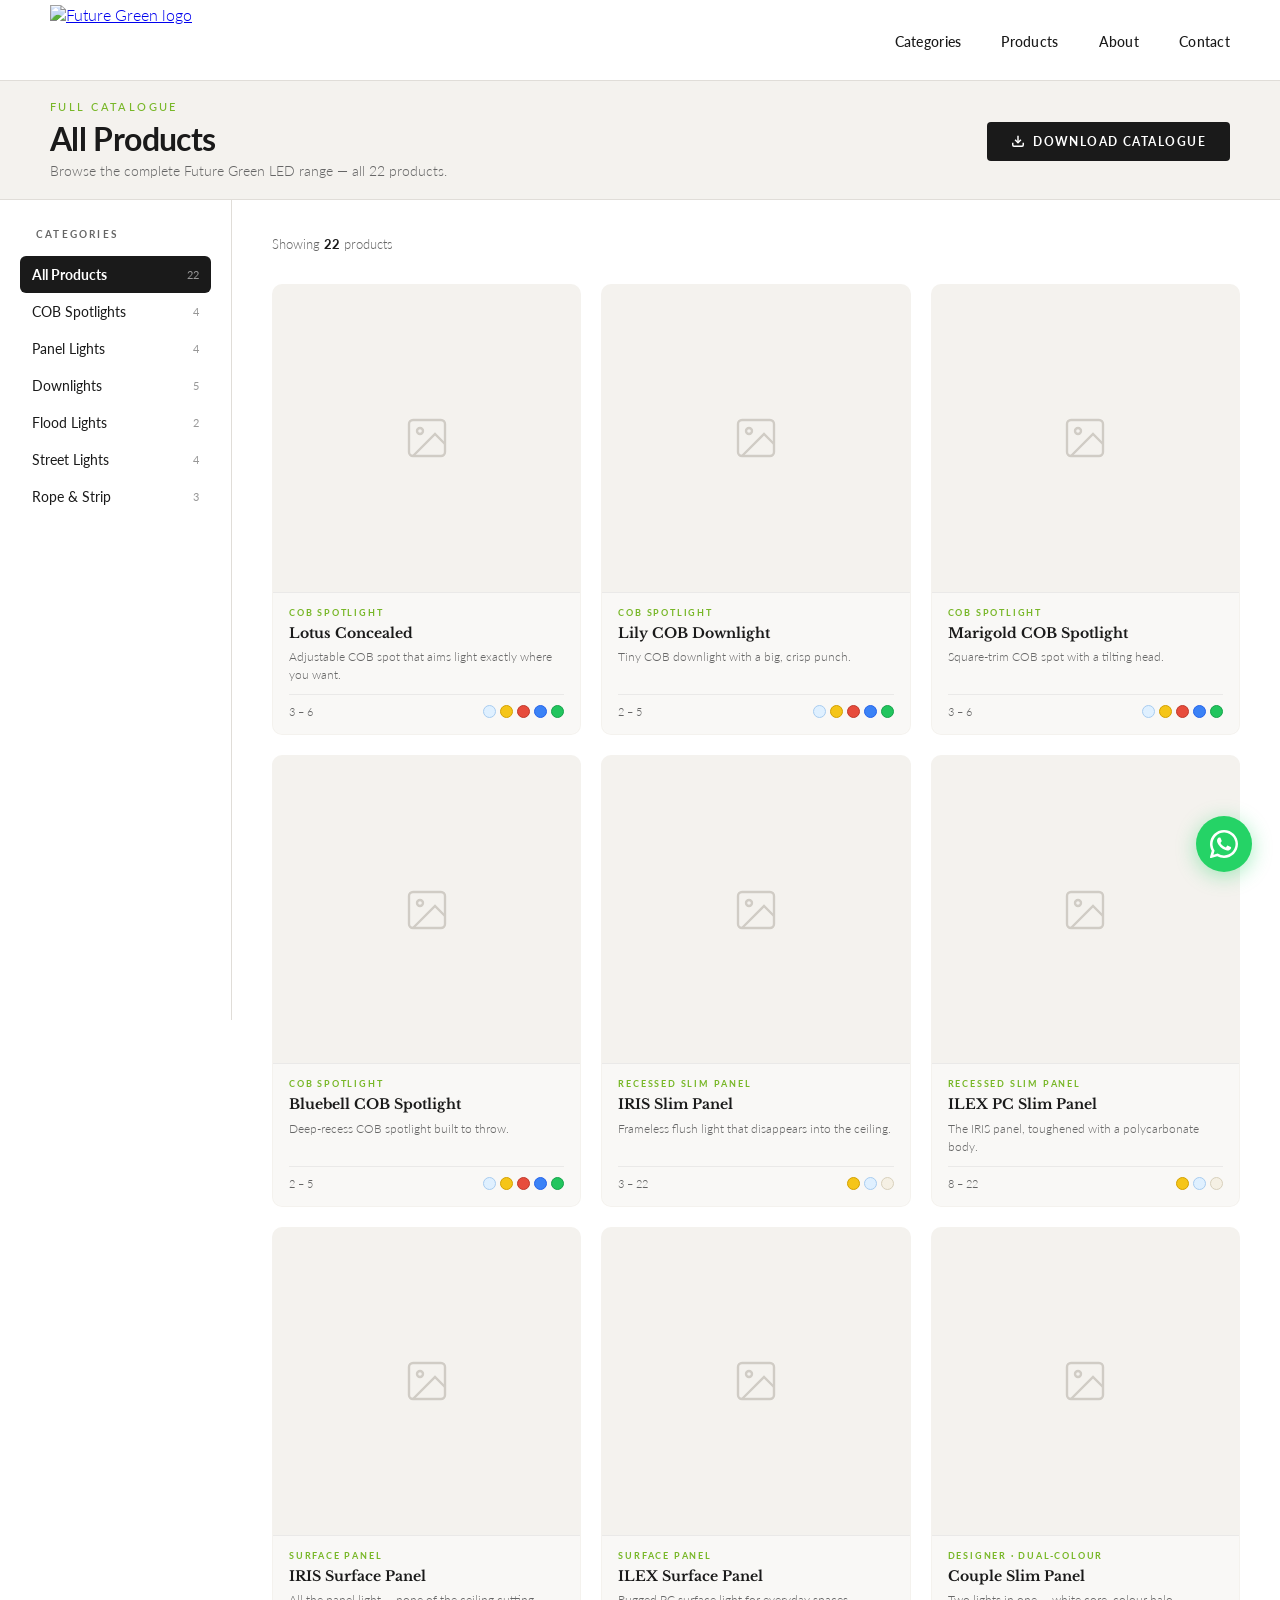
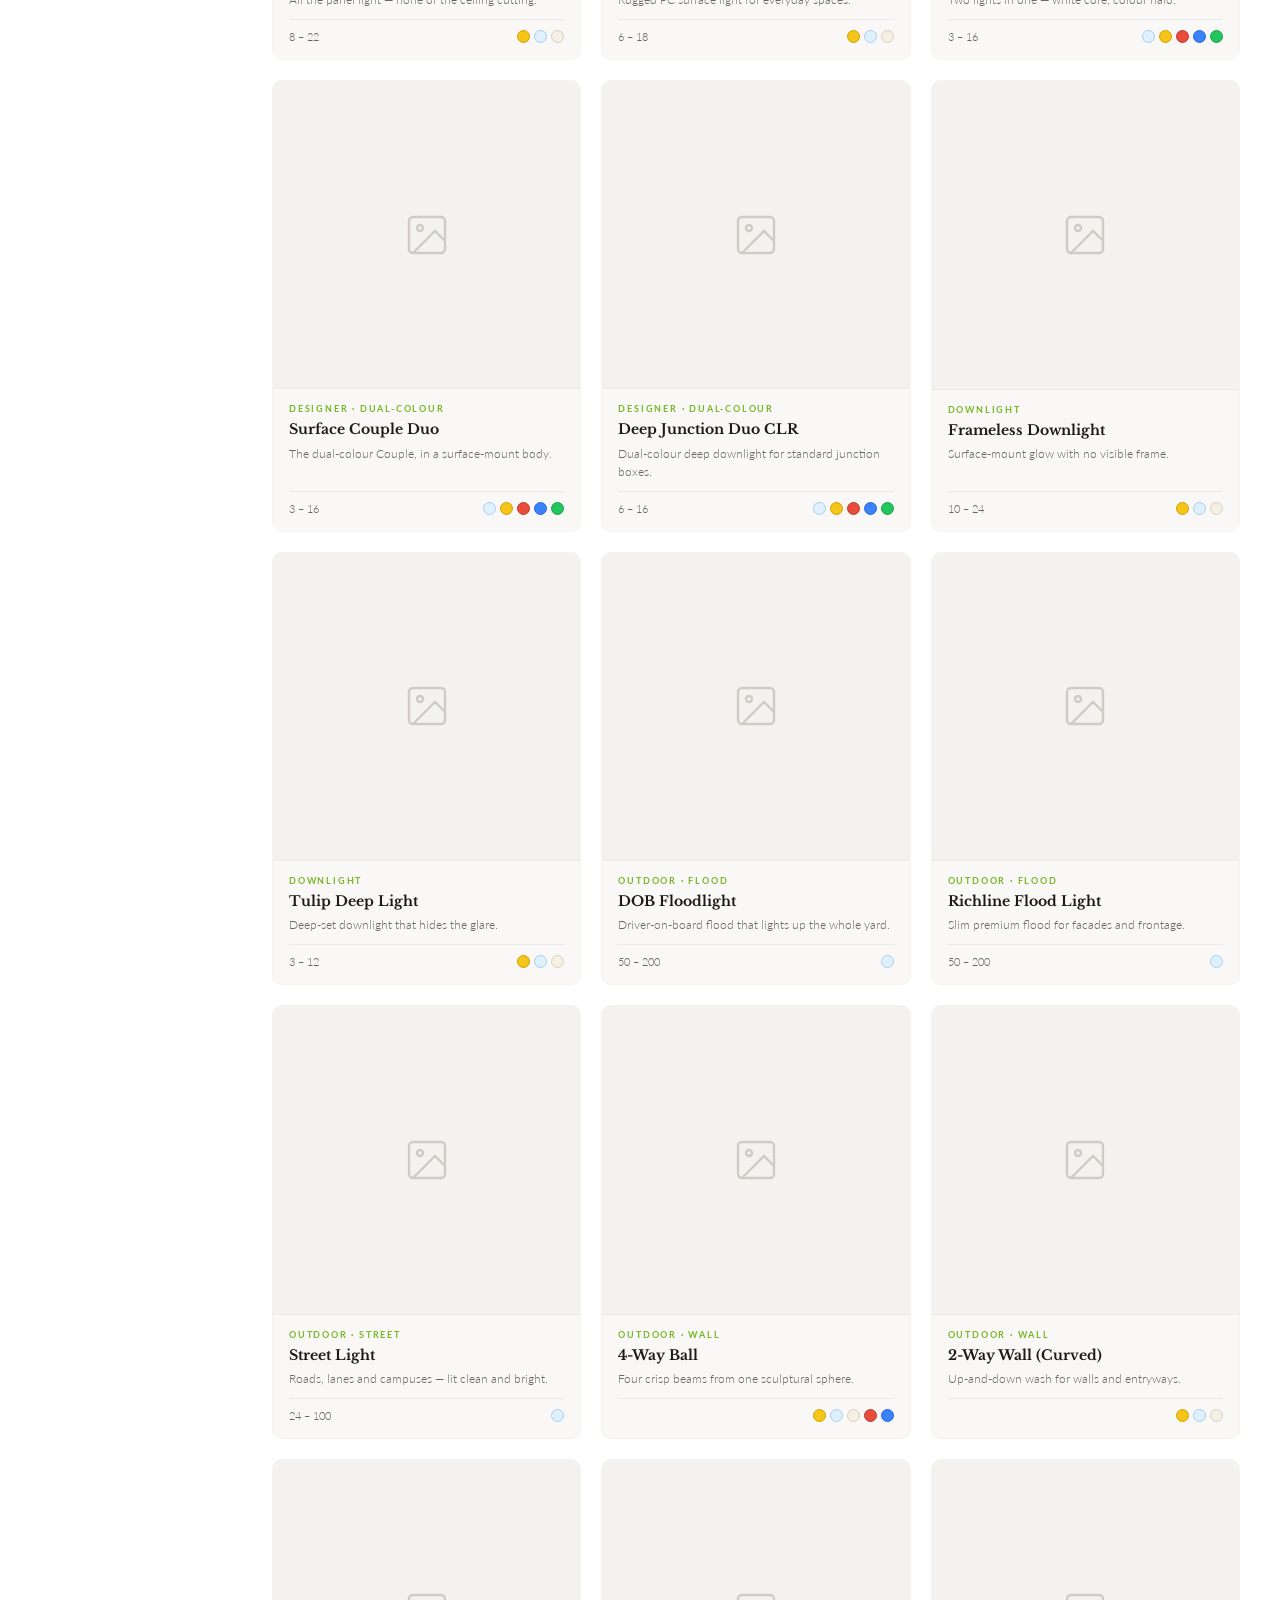
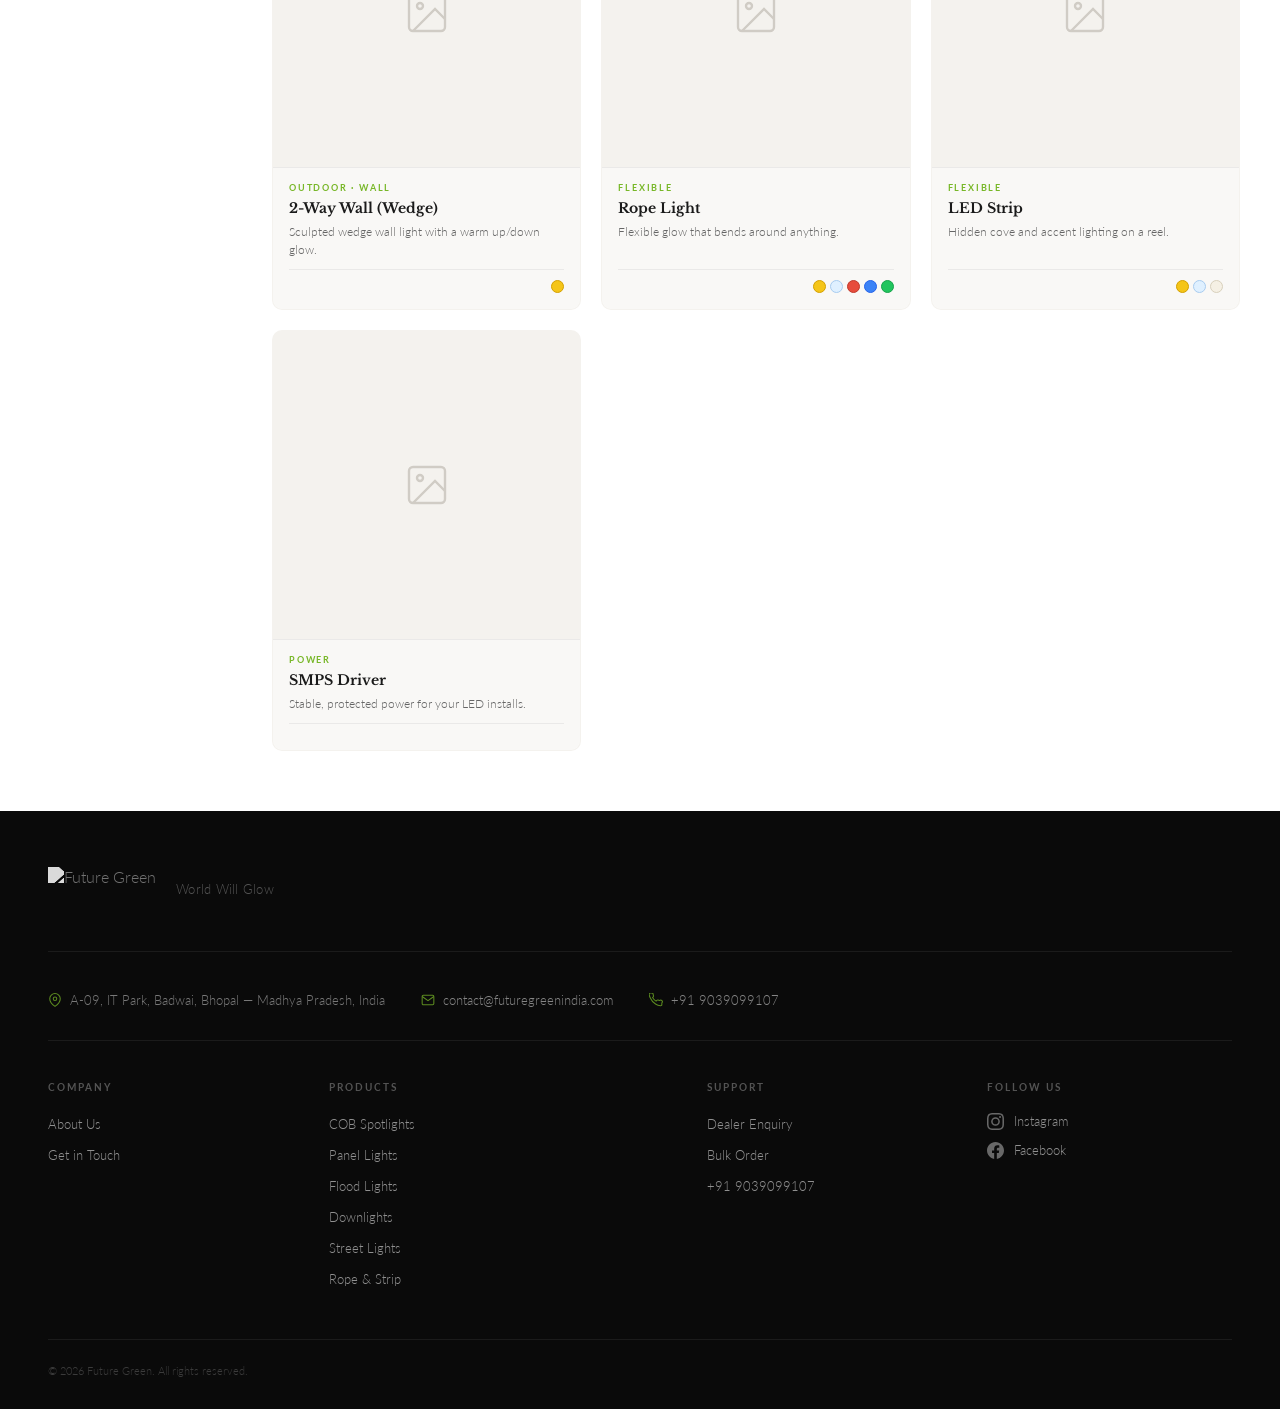
==== products.html @ e369d3f7 "added the catologue" ====
<!DOCTYPE html>
<!-- ============================================================
  products.html — Future Green Product Catalogue
  ──────────────────────────────────────────────────────────────
  ONE FILE handles three views driven by URL params:

    products.html              → all 22 products
    products.html?cat=cob      → COB Spotlights only
    products.html?id=lotus-concealed → product detail page

  Category slug → JSON category mapping:
    cob       → COB Spotlight
    panel     → Recessed Slim Panel, Surface Panel
    downlight → Downlight, Designer · Dual-Colour
    flood     → Outdoor · Flood
    street    → Outdoor · Street, Outdoor · Wall
    rope      → Flexible, Power

  ALSO UPDATE index.html category hrefs (search cat-cell):
    COB        → href="products.html?cat=cob"
    Flood      → href="products.html?cat=flood"
    Downlights → href="products.html?cat=downlight"
    Panels     → href="products.html?cat=panel"
    Rope       → href="products.html?cat=rope"
    Street     → href="products.html?cat=street"
============================================================ -->
<html lang="en">
<head>
  <meta charset="UTF-8" />
  <meta name="viewport" content="width=device-width, initial-scale=1.0" />
  <title>Products — Future Green | LED Lighting India</title>
  <meta name="description" content="Browse the complete Future Green LED catalogue — COB spotlights, panel lights, flood lights, street lights, rope light and more. 2-year warranty." />

  <link rel="preconnect" href="https://fonts.googleapis.com" />
  <link rel="preconnect" href="https://fonts.gstatic.com" crossorigin />
  <link href="https://fonts.googleapis.com/css2?family=Libre+Baskerville:wght@400;700&family=Lato:wght@300;400;700&display=swap" rel="stylesheet" />

  <!-- Shared site styles -->
  <link rel="stylesheet" href="style.css" />

  <style>
  /* ================================================================
     PRODUCTS PAGE — extra styles (catalogue-specific only)
     All base variables, nav, footer, WhatsApp button etc.
     are inherited from style.css exactly as on index.html.
  ================================================================ */

  /* ── PAGE HEADER ──────────────────────────────────────────── */
  .prod-header {
    padding-top: var(--nav-height);
    background: var(--off-white);
  }
  .prod-header-inner {
    padding: 20px 50px 16px;
    display: flex;
    align-items: center;
    justify-content: space-between;
    gap: 16px;
    flex-wrap: wrap;
    border-bottom: 1px solid var(--border);
  }
  .prod-eyebrow {
    font-size: 11px;
    font-weight: 500;
    letter-spacing: 0.22em;
    text-transform: uppercase;
    color: var(--accent);
    margin-bottom: 8px;
    display: block;
  }
  .prod-header-inner h1 {
    font-size: clamp(22px, 2.5vw, 32px);
    font-weight: 700;
    line-height: 1.1;
    letter-spacing: -0.02em;
    margin: 0 0 4px;
  }
  .prod-header-sub {
    font-size: 14px;
    color: var(--mid);
    max-width: 500px;
    line-height: 1.6;
    margin: 0;
  }
  .prod-header-actions {
    display: flex;
    gap: 12px;
    flex-shrink: 0;
    align-items: center;
  }
  .btn-pdf {
    display: inline-flex;
    align-items: center;
    gap: 8px;
    padding: 12px 24px;
    background: var(--text);
    color: var(--white);
    font-family: 'Lato', sans-serif;
    font-size: 12px;
    font-weight: 700;
    letter-spacing: 0.12em;
    text-transform: uppercase;
    border: none;
    border-radius: 4px;
    cursor: pointer;
    transition: background 0.2s, transform 0.2s;
  }
  .btn-pdf:hover { background: #333; transform: translateY(-2px); }

  /* mobile filter button */
  .btn-mobile-filter {
    display: none;
    align-items: center;
    gap: 8px;
    padding: 10px 18px;
    background: var(--white);
    color: var(--text);
    border: 1.5px solid var(--border);
    border-radius: 6px;
    font-family: 'Lato', sans-serif;
    font-size: 13px;
    font-weight: 700;
    letter-spacing: 0.04em;
    cursor: pointer;
    white-space: nowrap;
    transition: border-color 0.2s, background 0.2s;
  }
  .btn-mobile-filter:hover { border-color: var(--text); background: var(--off-white); }
  .btn-mobile-filter svg { color: var(--text); }

  /* ── MAIN LAYOUT ──────────────────────────────────────────── */
  .prod-layout {
    display: grid;
    grid-template-columns: 232px 1fr;
    align-items: start;
    min-height: 60vh;
  }

  /* ── SIDEBAR ──────────────────────────────────────────────── */
  .prod-sidebar {
    position: sticky;
    top: var(--nav-height);
    height: calc(100vh - var(--nav-height));
    overflow-y: auto;
    padding: 28px 20px 40px;
    border-right: 1px solid var(--border);
    background: var(--white);
    scrollbar-width: thin;
    scrollbar-color: var(--border) transparent;
  }
  .sidebar-heading {
    font-size: 10px;
    font-weight: 700;
    letter-spacing: 0.22em;
    text-transform: uppercase;
    color: var(--mid);
    margin-bottom: 16px;
    display: block;
    padding: 0 8px;
  }
  .sidebar-mobile-header {
    display: flex;
    align-items: center;
    justify-content: space-between;
    margin-bottom: 16px;
    padding: 0 8px;
  }
  .sidebar-close-x {
    display: none;
    background: none;
    border: 1px solid var(--border);
    border-radius: 4px;
    padding: 4px 10px;
    font-size: 14px;
    color: var(--mid);
    cursor: pointer;
    line-height: 1.4;
    transition: border-color 0.15s, color 0.15s;
  }
  .sidebar-close-x:hover { border-color: var(--text); color: var(--text); }
  @media (max-width: 700px) {
    .sidebar-close-x { display: block; }
  }
  .cat-filter-list { list-style: none; }
  .cat-filter-btn {
    display: flex;
    align-items: center;
    justify-content: space-between;
    width: 100%;
    padding: 10px 12px;
    border-radius: 6px;
    border: none;
    background: none;
    cursor: pointer;
    font-family: 'Lato', sans-serif;
    font-size: 14px;
    font-weight: 400;
    color: var(--text);
    text-align: left;
    transition: background 0.15s;
  }
  .cat-filter-btn:hover { background: var(--off-white); }
  .cat-filter-btn.active {
    background: var(--text);
    color: var(--white);
    font-weight: 700;
  }
  .cat-count {
    font-size: 11px;
    opacity: 0.45;
    font-weight: 400;
  }
  .cat-filter-btn.active .cat-count { opacity: 0.55; }

  /* ── PRODUCTS MAIN AREA ───────────────────────────────────── */
  .prod-main {
    padding: 28px 40px 60px;
    background: var(--white);
  }
  .prod-results-row {
    display: flex;
    align-items: center;
    gap: 16px;
    margin-bottom: 24px;
    min-height: 32px;
  }
  .prod-count {
    font-size: 13px;
    color: var(--mid);
    flex: 1;
  }
  .prod-count strong { color: var(--text); }

  /* ── PRODUCT GRID ─────────────────────────────────────────── */
  .prod-grid {
    display: grid;
    grid-template-columns: repeat(3, 1fr);
    gap: 20px;
  }

  /* ── PRODUCT CARD ─────────────────────────────────────────── */
  .prod-card {
    background: var(--off-white);
    border-radius: 10px;
    overflow: hidden;
    text-decoration: none;
    color: var(--text);
    display: flex;
    flex-direction: column;
    border: 1px solid transparent;
    transition: border-color 0.25s, transform 0.3s cubic-bezier(0.34,1.56,0.64,1), box-shadow 0.25s;
    cursor: pointer;
  }
  .prod-card:hover {
    border-color: var(--border);
    transform: translateY(-5px);
    box-shadow: 0 16px 48px rgba(0,0,0,0.1);
  }
  /* placeholder when product image is missing */
  .prod-card-img {
    aspect-ratio: 1;
    min-height: 120px;
    display: flex;
    align-items: center;
    justify-content: center;
    padding: 28px;
    background-image: url("data:image/svg+xml,%3Csvg xmlns='http://www.w3.org/2000/svg' width='48' height='48' viewBox='0 0 24 24' fill='none' stroke='%23d0ccc5' stroke-width='1.2'%3E%3Crect x='3' y='3' width='18' height='18' rx='2'/%3E%3Ccircle cx='8.5' cy='8.5' r='1.5'/%3E%3Cpolyline points='21 15 16 10 5 21'/%3E%3C/svg%3E");
    background-repeat: no-repeat;
    background-position: center;
    background-size: 48px 48px;
  }
  .prod-card-img img {
    max-width: 85%;
    max-height: 240px;
    object-fit: contain;
    filter: drop-shadow(0 8px 20px rgba(0,0,0,0.18));
    transition: transform 0.4s ease;
    display: block;
  }
  .prod-card:hover .prod-card-img img {
    transform: scale(1.07) translateY(-4px);
  }
  .prod-card-body {
    padding: 14px 16px 16px;
    display: flex;
    flex-direction: column;
    gap: 6px;
    flex: 1;
    border-top: 1px solid rgba(0,0,0,0.06);
    background: rgba(255,255,255,0.5);
  }
  .prod-card-cat {
    font-size: 9px;
    font-weight: 700;
    letter-spacing: 0.2em;
    text-transform: uppercase;
    color: var(--accent);
  }
  .prod-card-name {
    font-family: 'Libre Baskerville', serif;
    font-size: 14px;
    font-weight: 700;
    line-height: 1.3;
    color: var(--text);
    margin: 0;
  }
  .prod-card-tagline {
    font-size: 12px;
    color: var(--mid);
    line-height: 1.5;
    flex: 1;
  }
  .prod-card-footer {
    display: flex;
    align-items: center;
    justify-content: space-between;
    padding-top: 10px;
    border-top: 1px solid rgba(0,0,0,0.06);
    margin-top: 4px;
  }
  .prod-card-watts {
    font-size: 11px;
    color: var(--mid);
  }

  /* finish dots (small, on card) */
  .finish-dots {
    display: flex;
    gap: 4px;
    align-items: center;
    flex-wrap: wrap;
  }
  .finish-dot {
    width: 13px;
    height: 13px;
    border-radius: 50%;
    border: 1.5px solid rgba(0,0,0,0.12);
    display: inline-block;
    flex-shrink: 0;
  }

  /* empty state */
  .prod-empty {
    grid-column: 1 / -1;
    text-align: center;
    padding: 80px 20px;
    color: var(--mid);
  }
  .prod-empty p { font-size: 16px; margin-top: 8px; }
  .prod-empty-link {
    background: none;
    border: none;
    color: var(--accent);
    font-weight: 700;
    cursor: pointer;
    font-size: 16px;
    font-family: 'Lato', sans-serif;
    text-decoration: underline;
  }


  /* ================================================================
     DETAIL VIEW
  ================================================================ */
  #detailView {
    padding-top: var(--nav-height);
  }

  /* breadcrumb */
  .detail-breadcrumb {
    padding: 18px 50px;
    font-size: 12px;
    color: var(--mid);
    display: flex;
    align-items: center;
    gap: 8px;
    border-bottom: 1px solid var(--border);
    background: var(--white);
  }
  .detail-breadcrumb a {
    color: var(--mid);
    text-decoration: none;
    transition: color 0.2s;
  }
  .detail-breadcrumb a:hover { color: var(--text); }
  .detail-breadcrumb .bc-sep { color: var(--border); font-size: 14px; }
  .detail-breadcrumb .bc-current { color: var(--text); font-weight: 600; }

  /* two-column layout */
  .detail-layout {
    display: grid;
    grid-template-columns: 1fr 1fr;
    min-height: calc(100vh - var(--nav-height) - 48px);
  }

  /* left: sticky image panel */
  .detail-img-panel {
    background: var(--off-white);
    display: flex;
    align-items: center;
    justify-content: center;
    padding: 64px;
    position: sticky;
    top: var(--nav-height);
    height: calc(100vh - var(--nav-height));
  }
  .detail-img-panel img {
    max-width: 100%;
    max-height: 460px;
    object-fit: contain;
    filter: drop-shadow(0 24px 64px rgba(0,0,0,0.22));
  }

  /* right: info panel */
  .detail-info {
    padding: 52px 60px 80px;
    display: flex;
    flex-direction: column;
    gap: 24px;
    overflow-y: auto;
  }
  .detail-eyebrow {
    font-size: 10px;
    font-weight: 700;
    letter-spacing: 0.25em;
    text-transform: uppercase;
    color: var(--accent);
    margin: 0;
  }
  .detail-name {
    font-family: 'Libre Baskerville', serif;
    font-size: clamp(26px, 3.2vw, 44px);
    font-weight: 700;
    line-height: 1.1;
    letter-spacing: -0.02em;
    margin: 0;
  }
  .detail-tagline {
    font-size: 16px;
    color: var(--mid);
    line-height: 1.7;
    margin: 0;
  }
  .detail-desc {
    font-size: 14px;
    color: var(--mid);
    line-height: 1.85;
    margin: 0;
  }
  .detail-rule {
    height: 1px;
    background: var(--border);
    border: none;
    margin: 0;
  }

  /* spec row label */
  .detail-spec-label {
    font-size: 10px;
    font-weight: 700;
    letter-spacing: 0.2em;
    text-transform: uppercase;
    color: var(--mid);
    display: block;
    margin-bottom: 12px;
  }

  /* wattage chips */
  .watt-chips {
    display: flex;
    flex-wrap: wrap;
    gap: 8px;
  }
  .watt-chip {
    font-size: 13px;
    font-weight: 700;
    padding: 6px 16px;
    background: #f0f0ee;
    border: 1.5px solid #d0cdc8;
    border-radius: 20px;
    color: var(--text);
  }

  /* finish swatches (larger on detail) */
  .finish-swatches {
    display: flex;
    flex-wrap: wrap;
    gap: 12px;
    align-items: center;
  }
  .finish-swatch {
    display: flex;
    flex-direction: column;
    align-items: center;
    gap: 5px;
  }
  .finish-swatch-dot {
    width: 30px;
    height: 30px;
    border-radius: 50%;
    border: 2px solid rgba(0,0,0,0.1);
    transition: transform 0.2s, box-shadow 0.2s;
    cursor: default;
  }
  .finish-swatch-dot:hover {
    transform: scale(1.18);
    box-shadow: 0 4px 12px rgba(0,0,0,0.15);
  }
  .finish-swatch-code {
    font-size: 9px;
    text-transform: uppercase;
    letter-spacing: 0.06em;
    color: var(--mid);
  }

  /* features list */
  .features-list {
    list-style: none;
    display: flex;
    flex-direction: column;
    gap: 10px;
    margin: 0;
    padding: 0;
  }
  .features-list li {
    display: flex;
    align-items: flex-start;
    gap: 10px;
    font-size: 14px;
    color: var(--text);
    line-height: 1.55;
  }
  .features-list li::before {
    content: '';
    width: 6px;
    height: 6px;
    border-radius: 50%;
    background: var(--accent);
    flex-shrink: 0;
    margin-top: 7px;
  }

  /* warranty badge */
  .warranty-badge {
    display: inline-flex;
    align-items: center;
    gap: 8px;
    background: rgba(120,183,40,0.07);
    border: 1px solid rgba(120,183,40,0.22);
    color: var(--accent);
    font-size: 12px;
    font-weight: 700;
    letter-spacing: 0.04em;
    padding: 9px 16px;
    border-radius: 6px;
    align-self: flex-start;
  }

  /* specs accordion */
  .specs-accordion {
    border: 1px solid var(--border);
    border-radius: 8px;
    overflow: hidden;
  }
  .specs-toggle {
    width: 100%;
    display: flex;
    align-items: center;
    justify-content: space-between;
    padding: 15px 20px;
    background: var(--off-white);
    border: none;
    cursor: pointer;
    font-family: 'Lato', sans-serif;
    font-size: 12px;
    font-weight: 700;
    letter-spacing: 0.12em;
    text-transform: uppercase;
    color: var(--text);
    transition: background 0.2s;
  }
  .specs-toggle:hover { background: var(--light-bg); }
  .specs-toggle svg { transition: transform 0.3s ease; }
  .specs-toggle.open svg { transform: rotate(180deg); }
  .specs-body {
    display: none;
    padding: 20px 20px 16px;
    border-top: 1px solid var(--border);
  }
  .specs-body.open { display: block; }
  .specs-table { width: 100%; border-collapse: collapse; font-size: 13px; }
  .specs-table tr { border-bottom: 1px solid var(--border); }
  .specs-table tr:last-child { border-bottom: none; }
  .specs-table td { padding: 10px 0; vertical-align: top; }
  .specs-table td:first-child { color: var(--mid); width: 38%; font-weight: 400; }
  .specs-table td:last-child { color: var(--text); font-weight: 600; }

  /* CTA buttons */
  .detail-ctas {
    display: flex;
    gap: 12px;
    flex-wrap: wrap;
  }
  .btn-wa-enquiry {
    display: inline-flex;
    align-items: center;
    gap: 10px;
    background: var(--wa-green);
    color: #fff;
    font-family: 'Lato', sans-serif;
    font-size: 13px;
    font-weight: 700;
    letter-spacing: 0.06em;
    padding: 14px 28px;
    border-radius: 6px;
    text-decoration: none;
    transition: opacity 0.2s, transform 0.2s;
  }
  .btn-wa-enquiry:hover { opacity: 0.88; transform: translateY(-2px); }
  .btn-back {
    display: inline-flex;
    align-items: center;
    gap: 8px;
    background: var(--off-white);
    color: var(--text);
    font-family: 'Lato', sans-serif;
    font-size: 13px;
    font-weight: 600;
    padding: 14px 24px;
    border-radius: 6px;
    text-decoration: none;
    border: 1px solid var(--border);
    transition: background 0.2s, transform 0.2s;
  }
  .btn-back:hover { background: var(--border); transform: translateY(-2px); }

  /* related products section */
  .related-section {
    padding: 60px 50px;
    background: var(--off-white);
    border-top: 1px solid var(--border);
  }
  .related-heading {
    font-family: 'Libre Baskerville', serif;
    font-size: 22px;
    font-weight: 700;
    margin-bottom: 28px;
    letter-spacing: -0.01em;
  }
  .related-grid {
    display: grid;
    grid-template-columns: repeat(4, 1fr);
    gap: 16px;
  }

  /* mobile filter row — hidden on desktop */
  .mobile-filter-row {
    display: none;
    padding: 12px 20px;
    border-bottom: 1px solid var(--border);
    background: var(--off-white);
  }

  /* mobile sidebar backdrop */
  .sidebar-backdrop {
    display: none;
    position: fixed;
    inset: 0;
    background: rgba(0,0,0,0.45);
    z-index: 399;
  }
  .sidebar-backdrop.open { display: block; }

  /* mobile sidebar close button */
  .sidebar-close-btn {
    position: absolute;
    top: 20px;
    right: 20px;
    background: none;
    border: 1px solid var(--border);
    border-radius: 6px;
    padding: 8px 12px;
    font-family: 'Lato', sans-serif;
    font-size: 12px;
    font-weight: 700;
    color: var(--text);
    cursor: pointer;
    display: flex;
    align-items: center;
    gap: 6px;
    transition: background 0.15s;
  }
  .sidebar-close-btn:hover { background: var(--off-white); }


  /* ================================================================
     PRINT / PDF STYLES
     window.print() generates a clean A4 PDF catalogue
  ================================================================ */
  @media print {
    nav, footer, .whatsapp-float,
    .prod-sidebar, .prod-header-actions,
    .search-bar-row, .btn-back,
    .detail-ctas, .specs-accordion,
    .prod-results-row, .related-section { display: none !important; }

    body { font-size: 12px; color: #000 !important; }

    .prod-layout { display: block !important; }
    .prod-header-inner { padding: 12px 0; border: none; }
    .prod-main { padding: 0; }

    .prod-grid {
      display: grid !important;
      grid-template-columns: repeat(3, 1fr) !important;
      gap: 12px !important;
    }
    .prod-card {
      break-inside: avoid;
      transform: none !important;
      box-shadow: none !important;
      border: 1px solid #ddd !important;
    }
    .prod-card-img { padding: 12px; aspect-ratio: unset; height: 120px; }
    .prod-card-img img { max-height: 100px; }

    @page { size: A4; margin: 15mm 12mm; }
  }


  /* ================================================================
     RESPONSIVE
  ================================================================ */
  @media (max-width: 1024px) {
    .prod-layout { grid-template-columns: 196px 1fr; }
    .prod-main { padding: 24px 28px 48px; }
    .prod-grid { grid-template-columns: repeat(2, 1fr); }
    .detail-layout { grid-template-columns: 1fr 1fr; }
    .detail-info { padding: 40px 36px 60px; }
    .related-grid { grid-template-columns: repeat(3, 1fr); }
  }

  @media (max-width: 700px) {
    .prod-header-inner { padding: 20px 20px 16px; flex-direction: column; align-items: flex-start; }
    .mobile-filter-row { display: block; }
    .btn-mobile-filter { display: flex; }

    .prod-layout { grid-template-columns: 1fr; }

    .prod-sidebar {
      display: none;
      position: fixed;
      inset: 0;
      z-index: 400;
      height: 100vh;
      overflow-y: auto;
      padding: 72px 24px 40px;
    }
    .prod-sidebar.open { display: block; }

    .prod-main { padding: 20px 16px 48px; }
    .prod-grid { grid-template-columns: repeat(2, 1fr); gap: 12px; }

    .detail-breadcrumb { padding: 14px 20px; }
    .detail-layout { grid-template-columns: 1fr; }
    .detail-img-panel {
      position: relative;
      height: 300px;
      padding: 32px;
      top: 0;
    }
    .detail-info { padding: 28px 20px 48px; gap: 18px; }
    .detail-name { font-size: 28px; }
    .detail-tagline { font-size: 14px; }

    .related-section { padding: 40px 20px; }
    .related-grid { grid-template-columns: repeat(2, 1fr); }
  }
  </style>
</head>

<body>

  <!-- skip link (accessibility) -->
  <a href="#main-content" class="skip-link">Skip to main content</a>

  <!-- ══════════════════════════════════════════════════════════
       NAV — same structure as index.html, but always nav-solid
       (no full-screen hero on this page).
       Links back to index.html#sections where needed.
  ══════════════════════════════════════════════════════════ -->
  <nav id="mainNav" class="nav-solid" role="navigation" aria-label="Main navigation">
    <a href="index.html" class="nav-logo-link" aria-label="Future Green — homepage">
      <img src="resources/logo.png" alt="Future Green logo" class="nav-logo-img" />
    </a>
    <ul class="nav-links" role="list">
      <li><a href="index.html#categories">Categories</a></li>
      <li><a href="products.html" class="nav-products-active">Products</a></li>
      <li><a href="index.html#about">About</a></li>
      <li><a href="index.html#contact">Contact</a></li>
    </ul>
    <button id="hamburger" class="hamburger" aria-label="Open navigation menu" aria-expanded="false" aria-controls="mobileMenu">
      <span></span><span></span><span></span>
    </button>
  </nav>

  <div id="mobileMenu" class="mobile-menu" role="dialog" aria-label="Mobile navigation" aria-hidden="true">
    <ul role="list">
      <li><a href="index.html#categories">Categories</a></li>
      <li><a href="products.html">Products</a></li>
      <li><a href="index.html#about">About</a></li>
      <li><a href="index.html#contact">Contact</a></li>
      <li>
        <a href="https://wa.me/919039099107" class="mobile-whatsapp" target="_blank" rel="noopener">WhatsApp Us</a>
      </li>
    </ul>
  </div>


  <!-- ══════════════════════════════════════════════════════════
       LISTING VIEW
       Shown when URL is products.html or products.html?cat=…
  ══════════════════════════════════════════════════════════ -->
  <div id="listingView">

    <!-- Page header -->
    <div class="prod-header">
      <div class="prod-header-inner">
        <div>
          <span class="prod-eyebrow" id="listEyebrow">Full Catalogue</span>
          <h1 id="listTitle">All Products</h1>
          <p class="prod-header-sub" id="listSub">Browse our complete range of LED lighting solutions.</p>
        </div>
        <div class="prod-header-actions">
          <button class="btn-pdf" onclick="window.print()">
            <svg width="14" height="14" viewBox="0 0 24 24" fill="none" stroke="currentColor" stroke-width="2.5" aria-hidden="true">
              <path d="M21 15v4a2 2 0 01-2 2H5a2 2 0 01-2-2v-4"/>
              <polyline points="7 10 12 15 17 10"/><line x1="12" y1="15" x2="12" y2="3"/>
            </svg>
            Download Catalogue
          </button>
        </div>
      </div>

      <!-- Mobile filter button (shown only on mobile) -->
      <div class="mobile-filter-row" id="mobileFilterRow">
        <button class="btn-mobile-filter" onclick="openSidebar()" aria-label="Open category filter">
          <svg width="14" height="14" viewBox="0 0 24 24" fill="none" stroke="currentColor" stroke-width="2.5" aria-hidden="true">
            <polygon points="22 3 2 3 10 12.46 10 19 14 21 14 12.46 22 3"/>
          </svg>
          Filter by Category
        </button>
      </div>
    </div>

    <!-- Mobile sidebar backdrop -->
    <div class="sidebar-backdrop" id="sidebarBackdrop" onclick="closeSidebar()"></div>

    <div class="prod-layout">

      <!-- Sidebar filter -->
      <aside class="prod-sidebar" id="prodSidebar" aria-label="Category filters">
        <div class="sidebar-mobile-header">
          <span class="sidebar-heading" style="margin:0">Categories</span>
          <button onclick="closeSidebar()" class="sidebar-close-x" aria-label="Close filters">✕</button>
        </div>
        <ul class="cat-filter-list" id="catList" role="list">
          <!-- built by JS -->
        </ul>
      </aside>

      <!-- Main grid -->
      <main class="prod-main" id="main-content">
        <div class="prod-results-row">
          <p class="prod-count" id="prodCount"></p>
        </div>
        <div class="prod-grid" id="prodGrid">
          <!-- cards injected by JS -->
        </div>
      </main>

    </div>
  </div><!-- /listingView -->


  <!-- ══════════════════════════════════════════════════════════
       DETAIL VIEW
       Shown when URL is products.html?id=some-product-id
       Hidden by default — JS swaps visibility.
  ══════════════════════════════════════════════════════════ -->
  <div id="detailView" style="display:none" aria-live="polite">

    <!-- Breadcrumb removed per user request -->

    <div class="detail-layout">

      <!-- Left: sticky image -->
      <div class="detail-img-panel">
        <img id="detailImg" src="" alt="" />
      </div>

      <!-- Right: info -->
      <div class="detail-info">
        <div>
          <p class="detail-eyebrow" id="detailCat"></p>
          <h1 class="detail-name" id="detailName"></h1>
        </div>

        <p class="detail-tagline" id="detailTagline"></p>
        <p class="detail-desc"    id="detailDesc"></p>

        <hr class="detail-rule" />

        <!-- Wattages -->
        <div id="wattsBlock">
          <span class="detail-spec-label">Available Wattages</span>
          <div class="watt-chips" id="detailWatts"></div>
        </div>

        <!-- Finishes -->
        <div id="finishesBlock">
          <span class="detail-spec-label">Colour Finishes</span>
          <div class="finish-swatches" id="detailFinishes"></div>
        </div>

        <!-- Features -->
        <div id="featuresBlock">
          <span class="detail-spec-label">Key Features</span>
          <ul class="features-list" id="detailFeatures"></ul>
        </div>

        <hr class="detail-rule" />

        <!-- Warranty -->
        <div class="warranty-badge">
          <svg width="14" height="14" viewBox="0 0 24 24" fill="none" stroke="currentColor" stroke-width="2.5" aria-hidden="true">
            <path d="M12 22s8-4 8-10V5l-8-3-8 3v7c0 6 8 10 8 10z"/>
          </svg>
          2-Year Warranty on every product
        </div>

        <!-- Specs accordion -->
        <div class="specs-accordion">
          <button class="specs-toggle" id="specsToggle" onclick="toggleSpecs()" aria-expanded="false">
            Full Specifications
            <svg width="16" height="16" viewBox="0 0 24 24" fill="none" stroke="currentColor" stroke-width="2.5" aria-hidden="true">
              <polyline points="6 9 12 15 18 9"/>
            </svg>
          </button>
          <div class="specs-body" id="specsBody" role="region"></div>
        </div>

        <!-- CTAs -->
        <div class="detail-ctas">
          <a id="waBtn" href="#" class="btn-wa-enquiry" target="_blank" rel="noopener">
            <svg width="18" height="18" viewBox="0 0 24 24" fill="currentColor" aria-hidden="true">
              <path d="M17.472 14.382c-.297-.149-1.758-.867-2.03-.967-.273-.099-.471-.148-.67.15-.197.297-.767.966-.94 1.164-.173.199-.347.223-.644.075-.297-.15-1.255-.463-2.39-1.475-.883-.788-1.48-1.761-1.653-2.059-.173-.297-.018-.458.13-.606.134-.133.298-.347.446-.52.149-.174.198-.298.298-.497.099-.198.05-.371-.025-.52-.075-.149-.669-1.612-.916-2.207-.242-.579-.487-.5-.669-.51-.173-.008-.371-.01-.57-.01-.198 0-.52.074-.792.372-.272.297-1.04 1.016-1.04 2.479 0 1.462 1.065 2.875 1.213 3.074.149.198 2.096 3.2 5.077 4.487.709.306 1.262.489 1.694.625.712.227 1.36.195 1.871.118.571-.085 1.758-.719 2.006-1.413.248-.694.248-1.289.173-1.413-.074-.124-.272-.198-.57-.347z"/>
              <path d="M12 0C5.373 0 0 5.373 0 12c0 2.117.549 4.107 1.51 5.833L.057 23.032a.75.75 0 00.921.916l5.205-1.446A11.94 11.94 0 0012 24c6.627 0 12-5.373 12-12S18.627 0 12 0zm0 21.818a9.818 9.818 0 01-5.007-1.373l-.36-.214-3.724 1.034 1.053-3.635-.234-.374A9.818 9.818 0 1112 21.818z"/>
            </svg>
            Enquire on WhatsApp
          </a>
        </div>

      </div><!-- /detail-info -->
    </div><!-- /detail-layout -->

    <!-- Related products -->
    <div class="related-section" id="relatedSection">
      <h2 class="related-heading">More in this category</h2>
      <div class="related-grid" id="relatedGrid"></div>
    </div>

  </div><!-- /detailView -->


  <!-- ══════════════════════════════════════════════════════════
       FOOTER — same as index.html
  ══════════════════════════════════════════════════════════ -->
  <footer role="contentinfo">
    <div class="footer-top">
      <img src="resources/logo.png" alt="Future Green" class="footer-logo" />
      <p class="footer-tagline">World Will Glow</p>
    </div>
    <div class="footer-location-row">
      <div class="footer-loc-item">
        <svg width="14" height="14" viewBox="0 0 24 24" fill="none" stroke="currentColor" stroke-width="1.8" aria-hidden="true">
          <path d="M21 10c0 7-9 13-9 13S3 17 3 10a9 9 0 0118 0z"/><circle cx="12" cy="10" r="3"/>
        </svg>
        <span>A-09, IT Park, Badwai, Bhopal — Madhya Pradesh, India</span>
      </div>
      <div class="footer-loc-item">
        <svg width="14" height="14" viewBox="0 0 24 24" fill="none" stroke="currentColor" stroke-width="1.8" aria-hidden="true">
          <path d="M4 4h16c1.1 0 2 .9 2 2v12c0 1.1-.9 2-2 2H4c-1.1 0-2-.9-2-2V6c0-1.1.9-2 2-2z"/><polyline points="22,6 12,13 2,6"/>
        </svg>
        <a href="mailto:contact@futuregreenindia.com">contact@futuregreenindia.com</a>
      </div>
      <div class="footer-loc-item">
        <svg width="14" height="14" viewBox="0 0 24 24" fill="none" stroke="currentColor" stroke-width="1.8" aria-hidden="true">
          <path d="M22 16.92v3a2 2 0 01-2.18 2 19.79 19.79 0 01-8.63-3.07A19.5 19.5 0 013.07 9.81 19.79 19.79 0 01.01 1.18 2 2 0 012 0h3a2 2 0 012 1.72c.127.96.361 1.903.7 2.81a2 2 0 01-.45 2.11L6.09 7.91a16 16 0 006 6l1.27-1.27a2 2 0 012.11-.45c.907.339 1.85.573 2.81.7A2 2 0 0122 16.92z"/>
        </svg>
        <a href="tel:+919039099107">+91 9039099107</a>
      </div>
    </div>
    <div class="footer-cols">
      <div class="footer-col">
        <h3>Company</h3>
        <ul role="list">
          <li><a href="index.html#about">About Us</a></li>
          <li><a href="index.html#contact">Get in Touch</a></li>
        </ul>
      </div>
      <div class="footer-col">
        <h3>Products</h3>
        <ul role="list">
          <li><a href="products.html?cat=cob">COB Spotlights</a></li>
          <li><a href="products.html?cat=panel">Panel Lights</a></li>
          <li><a href="products.html?cat=flood">Flood Lights</a></li>
          <li><a href="products.html?cat=downlight">Downlights</a></li>
          <li><a href="products.html?cat=street">Street Lights</a></li>
          <li><a href="products.html?cat=rope">Rope &amp; Strip</a></li>
        </ul>
      </div>
      <div class="footer-col">
        <h3>Support</h3>
        <ul role="list">
          <li><a href="index.html#contact">Dealer Enquiry</a></li>
          <li><a href="index.html#contact">Bulk Order</a></li>
          <li><a href="tel:+919039099107">+91 9039099107</a></li>
        </ul>
      </div>
      <div class="footer-col">
        <h3>Follow Us</h3>
        <div class="footer-socials">
          <a href="https://instagram.com/fgledindia" aria-label="Instagram" class="footer-social-link" target="_blank" rel="noopener">
            <svg width="17" height="17" viewBox="0 0 24 24" fill="currentColor" aria-hidden="true"><path d="M12 2.163c3.204 0 3.584.012 4.85.07 3.252.148 4.771 1.691 4.919 4.919.058 1.265.069 1.645.069 4.849 0 3.205-.012 3.584-.069 4.849-.149 3.225-1.664 4.771-4.919 4.919-1.266.058-1.644.07-4.85.07-3.204 0-3.584-.012-4.849-.07-3.26-.149-4.771-1.699-4.919-4.92-.058-1.265-.07-1.644-.07-4.849 0-3.204.013-3.583.07-4.849.149-3.227 1.664-4.771 4.919-4.919 1.266-.057 1.645-.069 4.849-.069zM12 0C8.741 0 8.333.014 7.053.072 2.695.272.273 2.69.073 7.052.014 8.333 0 8.741 0 12c0 3.259.014 3.668.072 4.948.2 4.358 2.618 6.78 6.98 6.98C8.333 23.986 8.741 24 12 24c3.259 0 3.668-.014 4.948-.072 4.354-.2 6.782-2.618 6.979-6.98.059-1.28.073-1.689.073-4.948 0-3.259-.014-3.667-.072-4.947-.196-4.354-2.617-6.78-6.979-6.98C15.668.014 15.259 0 12 0zm0 5.838a6.162 6.162 0 100 12.324 6.162 6.162 0 000-12.324zM12 16a4 4 0 110-8 4 4 0 010 8zm6.406-11.845a1.44 1.44 0 100 2.881 1.44 1.44 0 000-2.881z"/></svg>
            <span>Instagram</span>
          </a>
          <a href="https://facebook.com/fgledindia" aria-label="Facebook" class="footer-social-link" target="_blank" rel="noopener">
            <svg width="17" height="17" viewBox="0 0 24 24" fill="currentColor" aria-hidden="true"><path d="M24 12.073c0-6.627-5.373-12-12-12s-12 5.373-12 12c0 5.99 4.388 10.954 10.125 11.854v-8.385H7.078v-3.47h3.047V9.43c0-3.007 1.792-4.669 4.533-4.669 1.312 0 2.686.235 2.686.235v2.953H15.83c-1.491 0-1.956.925-1.956 1.874v2.25h3.328l-.532 3.47h-2.796v8.385C19.612 23.027 24 18.062 24 12.073z"/></svg>
            <span>Facebook</span>
          </a>
        </div>
      </div>
    </div>
    <div class="footer-bottom">
      <p>© <span id="copyrightYear"></span> Future Green. All rights reserved.</p>
    </div>
  </footer>

  <!-- WhatsApp float button -->
  <a href="https://wa.me/919039099107" class="whatsapp-float" target="_blank" rel="noopener" aria-label="Chat on WhatsApp">
    <svg width="28" height="28" viewBox="0 0 24 24" fill="currentColor" aria-hidden="true">
      <path d="M17.472 14.382c-.297-.149-1.758-.867-2.03-.967-.273-.099-.471-.148-.67.15-.197.297-.767.966-.94 1.164-.173.199-.347.223-.644.075-.297-.15-1.255-.463-2.39-1.475-.883-.788-1.48-1.761-1.653-2.059-.173-.297-.018-.458.13-.606.134-.133.298-.347.446-.52.149-.174.198-.298.298-.497.099-.198.05-.371-.025-.52-.075-.149-.669-1.612-.916-2.207-.242-.579-.487-.5-.669-.51-.173-.008-.371-.01-.57-.01-.198 0-.52.074-.792.372-.272.297-1.04 1.016-1.04 2.479 0 1.462 1.065 2.875 1.213 3.074.149.198 2.096 3.2 5.077 4.487.709.306 1.262.489 1.694.625.712.227 1.36.195 1.871.118.571-.085 1.758-.719 2.006-1.413.248-.694.248-1.289.173-1.413-.074-.124-.272-.198-.57-.347z"/>
      <path d="M12 0C5.373 0 0 5.373 0 12c0 2.117.549 4.107 1.51 5.833L.057 23.032a.75.75 0 00.921.916l5.205-1.446A11.94 11.94 0 0012 24c6.627 0 12-5.373 12-12S18.627 0 12 0zm0 21.818a9.818 9.818 0 01-5.007-1.373l-.36-.214-3.724 1.034 1.053-3.635-.234-.374A9.818 9.818 0 1112 21.818z"/>
    </svg>
  </a>


  <!-- ══════════════════════════════════════════════════════════
       SCRIPT
       All catalogue logic — data loading, rendering, filtering,
       search, detail view, WhatsApp pre-fill, nav hamburger.
  ══════════════════════════════════════════════════════════ -->
  <script>
  /* ================================================================
     DATA + CONSTANTS
  ================================================================ */

  /* Finish dot colours — code → { bg, border, label } */
  const FINISH = {
    WW:  { bg: '#F5C518', bd: '#D4A000', lbl: 'Warm White'    },
    WH:  { bg: '#DFF0FF', bd: '#A8CCF0', lbl: 'Cool White'    },
    NW:  { bg: '#F5F0E4', bd: '#D8D0BC', lbl: 'Natural White' },
    R:   { bg: '#E74C3C', bd: '#C0392B', lbl: 'Red'           },
    B:   { bg: '#3B82F6', bd: '#2563EB', lbl: 'Blue'          },
    G:   { bg: '#22C55E', bd: '#16A34A', lbl: 'Green'         },
    P:   { bg: '#EC4899', bd: '#DB2777', lbl: 'Pink'          },
    IB:  { bg: '#93C5FD', bd: '#60A5FA', lbl: 'Ice Blue'      },
    YG:  { bg: '#F59E0B', bd: '#D97706', lbl: 'Golden'        },
  };

  /* 6 homepage categories + "All" → their JSON category strings */
  const CATS = [
    { slug: 'all',       label: 'All Products',  json: null,
      sub: 'Browse the complete Future Green LED range — all 22 products.' },
    { slug: 'cob',       label: 'COB Spotlights', json: ['COB Spotlight'],
      sub: 'Precision-adjustable COB spotlights for accent lighting and architectural features.' },
    { slug: 'panel',     label: 'Panel Lights',   json: ['Recessed Slim Panel', 'Surface Panel'],
      sub: 'Slim recessed and surface panels for smooth, comfortable ceiling illumination.' },
    { slug: 'downlight', label: 'Downlights',     json: ['Downlight', 'Designer · Dual-Colour'],
      sub: 'Recessed and dual-colour downlights for every room and ceiling type.' },
    { slug: 'flood',     label: 'Flood Lights',   json: ['Outdoor · Flood'],
      sub: 'High-power outdoor floodlights for facades, yards and security installations.' },
    { slug: 'street',    label: 'Street Lights',  json: ['Outdoor · Street', 'Outdoor · Wall'],
      sub: 'Road-optimised street lights and outdoor wall lights for urban and campus use.' },
    { slug: 'rope',      label: 'Rope & Strip',   json: ['Flexible', 'Power'],
      sub: 'Flexible rope and LED strip lighting, plus the SMPS drivers to power them.' },
  ];

  /* State */
  var PRODUCTS   = [];
  let activeCat  = 'all';

  /* ================================================================
     BOOT — fetch JSON then decide listing or detail
  ================================================================ */
  /* ================================================================
     PRODUCT DATA — embedded directly (no external JSON file needed)
  ================================================================ */
  PRODUCTS = [
    {
      id: 'lotus-concealed',
      name: 'Lotus Concealed',
      category: 'COB Spotlight',
      tagline: 'Adjustable COB spot that aims light exactly where you want.',
      description: 'The Lotus Concealed is an ultra-slim recessed COB spotlight with a fully adjustable head. Ideal for accent lighting in galleries, retail displays, and premium residential projects.',
      wattages: [3, 6],
      finishes: ['WH', 'WW', 'R', 'B', 'G', 'P'],
      shapes: ['Round'],
      features: ['High CRI ≥90', 'Adjustable beam direction', 'Concealed recessed installation', 'Flicker-free driver'],
      warranty: '2-year'
    },
    {
      id: 'lily-cob-downlight',
      name: 'Lily COB Downlight',
      category: 'COB Spotlight',
      tagline: 'Tiny COB downlight with a big, crisp punch.',
      description: 'A compact recessed COB downlight that delivers a sharp, focused beam from a very small aperture. Perfect for tight ceiling cuts and accent work in residential and retail spaces.',
      wattages: [2, 5],
      finishes: ['WH', 'WW', 'R', 'B', 'G', 'P'],
      shapes: ['Round'],
      features: ['Compact aperture', 'High CRI ≥90', 'Crisp focused beam', 'Multiple colour finishes'],
      warranty: '2-year'
    },
    {
      id: 'marigold-cob-spotlight',
      name: 'Marigold COB Spotlight',
      category: 'COB Spotlight',
      tagline: 'Square-trim COB spot with a tilting head.',
      description: 'The Marigold COB Spotlight features a square trim ring and a fully tilting head, giving designers the flexibility to highlight artwork, products, and architectural details with precision.',
      wattages: [3, 6],
      finishes: ['WH', 'WW', 'R', 'B', 'G', 'P'],
      shapes: ['Square'],
      features: ['Square trim ring', 'Tilting head', 'High CRI ≥90', 'Anti-glare design'],
      warranty: '2-year'
    },
    {
      id: 'bluebell-cob-spotlight',
      name: 'Bluebell COB Spotlight',
      category: 'COB Spotlight',
      tagline: 'Deep-recess COB spotlight built to throw.',
      description: 'The Bluebell is a deep-recess COB spotlight engineered for long-throw accent lighting. Its deep housing minimises glare and concentrates the beam for dramatic effect.',
      wattages: [2, 5],
      finishes: ['WH', 'WW', 'R', 'B', 'G', 'P'],
      shapes: ['Round'],
      features: ['Deep-recess housing', 'Long-throw beam', 'Minimal glare', 'High CRI ≥90'],
      warranty: '2-year'
    },
    {
      id: 'iris-slim-panel',
      name: 'IRIS Slim Panel',
      category: 'Recessed Slim Panel',
      tagline: 'Frameless flush light that disappears into the ceiling.',
      description: 'The IRIS Slim Panel has a fully frameless design that blends seamlessly into any false ceiling. Ultra-thin profile, even light distribution, and easy clip-in installation.',
      wattages: [3, 8, 12, 18, 22],
      finishes: ['WW', 'WH', 'NW'],
      shapes: ['Square', 'Rectangle'],
      features: ['Frameless flush design', 'Uniform light distribution', 'Clip-in installation', 'Flicker-free'],
      warranty: '2-year'
    },
    {
      id: 'ilex-pc-slim-panel',
      name: 'ILEX PC Slim Panel',
      category: 'Recessed Slim Panel',
      tagline: 'The IRIS panel, toughened with a polycarbonate body.',
      description: 'The ILEX takes the IRIS Slim Panel design and reinforces it with a polycarbonate body for extra durability. Ideal for high-traffic areas, schools, and commercial spaces.',
      wattages: [8, 12, 18, 22],
      finishes: ['WW', 'WH', 'NW'],
      shapes: ['Square', 'Rectangle'],
      features: ['Polycarbonate body', 'Impact-resistant', 'Uniform light distribution', 'Easy installation'],
      warranty: '2-year'
    },
    {
      id: 'iris-surface-panel',
      name: 'IRIS Surface Panel',
      category: 'Surface Panel',
      tagline: 'All the panel light — none of the ceiling cutting.',
      description: 'The IRIS Surface Panel brings the clean, frameless aesthetic of the IRIS Slim Panel to surface mounting. No false ceiling required — simply fix directly to the ceiling or wall.',
      wattages: [8, 12, 18, 22],
      finishes: ['WW', 'WH', 'NW'],
      shapes: ['Square', 'Rectangle'],
      features: ['No ceiling cutting needed', 'Surface or wall mount', 'Integrated driver', 'Frameless look'],
      warranty: '2-year'
    },
    {
      id: 'ilex-surface-panel',
      name: 'ILEX Surface Panel',
      category: 'Surface Panel',
      tagline: 'Rugged PC surface light for everyday spaces.',
      description: 'A robust polycarbonate surface panel for areas where durability counts. Easy to fit, resistant to impact, and suitable for corridors, utility rooms, garages, and commercial interiors.',
      wattages: [6, 12, 18],
      finishes: ['WW', 'WH', 'NW'],
      shapes: ['Square', 'Rectangle'],
      features: ['Polycarbonate housing', 'Impact-resistant', 'Direct surface mount', 'Long 50,000 hr life'],
      warranty: '2-year'
    },
    {
      id: 'couple-slim-panel',
      name: 'Couple Slim Panel',
      category: 'Designer · Dual-Colour',
      tagline: 'Two lights in one — white core, colour halo.',
      description: 'The Couple Slim Panel combines a white central light with a coloured halo ring. Switch between white-only and dual-colour modes to create dramatic, decorative ceiling effects.',
      wattages: [3, 6, 9, 12, 16],
      finishes: ['WH', 'WW', 'R', 'B', 'G', 'P'],
      shapes: ['Round'],
      features: ['Dual-colour white + halo', 'Mode switching', 'Decorative ceiling effect', 'Multiple colour options'],
      warranty: '2-year'
    },
    {
      id: 'surface-couple-duo-panel',
      name: 'Surface Couple Duo',
      category: 'Designer · Dual-Colour',
      tagline: 'The dual-colour Couple, in a surface-mount body.',
      description: 'All the visual drama of the Couple Slim Panel in a surface-mount housing. No ceiling void needed — perfect for feature rooms, hospitality, and retail environments.',
      wattages: [3, 6, 9, 12, 16],
      finishes: ['WH', 'WW', 'R', 'B', 'G', 'P'],
      shapes: ['Round'],
      features: ['Surface-mount housing', 'Dual-colour effect', 'No ceiling void needed', 'Multiple colour options'],
      warranty: '2-year'
    },
    {
      id: 'deep-junction-duo-clr',
      name: 'Deep Junction Duo CLR',
      category: 'Designer · Dual-Colour',
      tagline: 'Dual-colour deep downlight for standard junction boxes.',
      description: 'A deep recessed dual-colour downlight designed to fit standard electrical junction boxes. The deep housing hides glare while the colour halo adds a decorative touch to any room.',
      wattages: [6, 9, 12, 16],
      finishes: ['WH', 'WW', 'R', 'B', 'G', 'P'],
      shapes: ['Round'],
      features: ['Fits standard junction boxes', 'Deep anti-glare housing', 'Dual-colour effect', 'Easy retrofit'],
      warranty: '2-year'
    },
    {
      id: 'frameless-downlight',
      name: 'Frameless Downlight',
      category: 'Downlight',
      tagline: 'Surface-mount glow with no visible frame.',
      description: 'The Frameless Downlight has a bezel-free design that creates a floating glow effect. Wide beam angle, smooth dimming, and a clean flush finish for modern interiors.',
      wattages: [10, 15, 18, 24],
      finishes: ['WW', 'WH', 'NW'],
      shapes: ['Round'],
      features: ['Frameless bezel-free design', 'Wide 120° beam', 'Dimmable', 'High CRI ≥80'],
      warranty: '2-year'
    },
    {
      id: 'tulip-deep-light',
      name: 'Tulip Deep Light',
      category: 'Downlight',
      tagline: 'Deep-set downlight that hides the glare.',
      description: 'The Tulip Deep Light uses a deep recessed housing to push the light source well inside the ceiling, eliminating glare and creating a comfortable, diffused glow for living and work spaces.',
      wattages: [3, 5, 7, 9, 12],
      finishes: ['WW', 'WH', 'NW'],
      shapes: ['Round'],
      features: ['Deep anti-glare housing', 'Comfortable diffused light', 'Easy spring-clip install', 'Dimmable'],
      warranty: '2-year'
    },
    {
      id: 'dob-floodlight',
      name: 'DOB Floodlight',
      category: 'Outdoor · Flood',
      tagline: 'Driver-on-board flood that lights up the whole yard.',
      description: 'The DOB (Driver-on-Board) Floodlight integrates the driver directly into the fitting for a compact, reliable build. High-lumen output and IP65 weatherproofing for demanding outdoor use.',
      wattages: [50, 100, 150, 200],
      finishes: ['WH'],
      shapes: ['Rectangular'],
      features: ['Integrated DOB driver', 'IP65 weatherproof', 'High-lumen output', 'Die-cast aluminium housing'],
      warranty: '2-year'
    },
    {
      id: 'richline-flood-light',
      name: 'Richline Flood Light',
      category: 'Outdoor · Flood',
      tagline: 'Slim premium flood for facades and frontage.',
      description: 'The Richline is a slim, architecturally refined floodlight for building facades, landscape lighting, and entrance areas. A low-profile body and tempered glass lens give it a premium appearance.',
      wattages: [50, 100, 150, 200],
      finishes: ['WH'],
      shapes: ['Rectangular'],
      features: ['Slim profile design', 'IP65 rated', 'Tempered glass lens', 'Adjustable bracket'],
      warranty: '2-year'
    },
    {
      id: 'street-light',
      name: 'Street Light',
      category: 'Outdoor · Street',
      tagline: 'Roads, lanes and campuses — lit clean and bright.',
      description: 'Engineered for road-surface photometry, this street light delivers wide, uniform illumination across roads, lanes, and campus paths. Die-cast aluminium housing with high surge protection.',
      wattages: [24, 36, 50, 80, 100],
      finishes: ['WH'],
      shapes: ['Arm-mount'],
      features: ['Road-optimised optics', 'IP65 rated', 'Die-cast aluminium', 'Surge protection 10 kV'],
      warranty: '2-year'
    },
    {
      id: '4-way-ball',
      name: '4-Way Ball',
      category: 'Outdoor · Wall',
      tagline: 'Four crisp beams from one sculptural sphere.',
      description: 'A bold outdoor wall light shaped like a sphere with four directional beam outlets. Casts four crisp pools of light on walls and pathways, available in 8 colour finishes.',
      wattages: [],
      finishes: ['WW', 'WH', 'NW', 'R', 'B', 'G', 'P', 'IB'],
      shapes: ['Sphere'],
      features: ['4-directional beams', '8 colour finishes', 'IP44 rated', 'Die-cast body'],
      warranty: '2-year'
    },
    {
      id: '2-way-wall-curved',
      name: '2-Way Wall (Curved)',
      category: 'Outdoor · Wall',
      tagline: 'Up-and-down wash for walls and entryways.',
      description: 'A curved-body outdoor wall light that projects light both upward and downward, creating a warm wash effect on walls and gates. Ideal for residential entrances and hotel facades.',
      wattages: [],
      finishes: ['WW', 'WH', 'NW'],
      shapes: ['Curved'],
      features: ['Up-down light wash', 'Curved premium body', 'IP44 rated', 'Easy wall mount'],
      warranty: '2-year'
    },
    {
      id: '2-way-wall-wedge',
      name: '2-Way Wall (Wedge)',
      category: 'Outdoor · Wall',
      tagline: 'Sculpted wedge wall light with a warm up/down glow.',
      description: 'A wedge-shaped outdoor wall light with an angular, architectural silhouette. Projects a warm up-and-down glow for a sophisticated look on exterior walls, pillars, and entrances.',
      wattages: [],
      finishes: ['WW'],
      shapes: ['Wedge'],
      features: ['Wedge architectural design', 'Up-down warm glow', 'IP44 rated', 'Powder-coated finish'],
      warranty: '2-year'
    },
    {
      id: 'rope-light',
      name: 'Rope Light',
      category: 'Flexible',
      tagline: 'Flexible glow that bends around anything.',
      description: 'A 360° visible LED rope light that bends in any direction. Perfect for outlining signage, architectural edges, furniture, and festive displays. Available in 8 colour options.',
      wattages: [],
      finishes: ['WW', 'WH', 'R', 'B', 'G', 'P', 'IB', 'YG'],
      shapes: ['Round rope'],
      features: ['360° visible glow', 'Bends in any direction', 'IP44 rated', 'Per-metre cutting'],
      warranty: '2-year'
    },
    {
      id: 'led-strip',
      name: 'LED Strip',
      category: 'Flexible',
      tagline: 'Hidden cove and accent lighting on a reel.',
      description: 'Professional SMD LED strip for cove lighting, under-cabinet illumination, display cases, and decorative accents. Self-adhesive backing for quick installation. Cut to length as needed.',
      wattages: [],
      finishes: ['WW', 'WH', 'NW'],
      shapes: ['Strip'],
      features: ['Self-adhesive 3M tape', 'Cut-to-length', 'IP20 / IP65 options', 'Consistent colour temperature'],
      warranty: '2-year'
    },
    {
      id: 'smps-driver',
      name: 'SMPS Driver',
      category: 'Power',
      tagline: 'Stable, protected power for your LED installs.',
      description: 'A switching-mode power supply (SMPS) for driving 12V and 24V LED strips and rope lights. Built-in short-circuit, overload, and over-voltage protection for safe, reliable operation.',
      wattages: [],
      finishes: [],
      shapes: [],
      features: ['12V / 24V DC output', 'Short-circuit protection', 'Overload protection', 'Compact metal housing'],
      warranty: '2-year'
    }
  ];

  init();

  function init() {
    const p = new URLSearchParams(window.location.search);

    if (p.has('id')) {
      /* ── DETAIL VIEW ── */
      const prod = PRODUCTS.find(x => x.id === p.get('id'));
      if (prod) showDetail(prod);
      else window.location.href = 'products.html'; /* graceful 404 */
    } else {
      /* ── LISTING VIEW ── */
      activeCat = p.get('cat') || 'all';
      buildSidebar();
      updateHeader();
      renderGrid();
    }

    /* copyright year */
    const yr = document.getElementById('copyrightYear');
    if (yr) yr.textContent = new Date().getFullYear();
  }


  /* ================================================================
     LISTING — sidebar, header, grid
  ================================================================ */
  function buildSidebar() {
    const ul = document.getElementById('catList');
    ul.innerHTML = '';
    CATS.forEach(cat => {
      const count = cat.json === null
        ? PRODUCTS.length
        : PRODUCTS.filter(p => cat.json.includes(p.category)).length;

      const btn = document.createElement('button');
      btn.className = 'cat-filter-btn' + (cat.slug === activeCat ? ' active' : '');
      btn.setAttribute('role', 'menuitem');
      btn.innerHTML = '<span>' + cat.label + '</span><span class="cat-count">' + count + '</span>';
      btn.addEventListener('click', () => {
        activeCat = cat.slug;
        buildSidebar();
        updateHeader();
        renderGrid();
        history.replaceState({}, '',
          cat.slug === 'all' ? 'products.html' : 'products.html?cat=' + cat.slug);
        closeSidebar();
      });
      ul.appendChild(btn);
    });
  }

  function updateHeader() {
    const cat = CATS.find(c => c.slug === activeCat) || CATS[0];
    document.getElementById('listEyebrow').textContent = cat.slug === 'all' ? 'Full Catalogue' : 'Category';
    document.getElementById('listTitle').textContent   = cat.label;
    document.getElementById('listSub').textContent     = cat.sub;
    document.title = cat.label + ' — Future Green | LED Lighting India';
  }

  function clearCat() {
    activeCat = 'all';
    buildSidebar();
    updateHeader();
    renderGrid();
    history.replaceState({}, '', 'products.html');
  }

  function filteredProducts() {
    const cat = CATS.find(c => c.slug === activeCat);
    return cat && cat.json
      ? PRODUCTS.filter(p => cat.json.includes(p.category))
      : [...PRODUCTS];
  }

  function renderGrid() {
    const list  = filteredProducts();
    const grid  = document.getElementById('prodGrid');
    const count = document.getElementById('prodCount');

    count.innerHTML = 'Showing <strong>' + list.length + '</strong> product' + (list.length !== 1 ? 's' : '');

    if (!list.length) {
      grid.innerHTML =
        '<div class="prod-empty"><p>No products match your search. ' +
        '<button class="prod-empty-link" onclick="clearCat()">Clear filter</button></p></div>';
      return;
    }

    grid.innerHTML = '';
    list.forEach(p => {
      const card = document.createElement('a');
      card.href      = 'products.html?id=' + p.id;
      card.className = 'prod-card';
      card.setAttribute('aria-label', p.name);

      /* finish dots — max 5 */
      const dots = p.finishes.slice(0, 5).map(f => {
        const c = FINISH[f] || { bg: '#ccc', bd: '#aaa', lbl: f };
        return '<span class="finish-dot" style="background:' + c.bg +
               ';border-color:' + c.bd + ';" title="' + c.lbl + '"></span>';
      }).join('');

      /* wattage display: first – last */
      const watts = p.wattages && p.wattages.length
        ? p.wattages[0] + (p.wattages.length > 1 ? ' – ' + p.wattages[p.wattages.length - 1] : '')
        : '';

      card.innerHTML =
        '<div class="prod-card-img">' +
          '<img src="resources/' + p.id + '.png" alt="' + p.name + '" loading="lazy" onerror="this.style.opacity=\'0\'">' +
        '</div>' +
        '<div class="prod-card-body">' +
          '<span class="prod-card-cat">' + p.category + '</span>' +
          '<h2 class="prod-card-name">' + p.name + '</h2>' +
          '<p class="prod-card-tagline">' + p.tagline + '</p>' +
          '<div class="prod-card-footer">' +
            '<span class="prod-card-watts">' + watts + '</span>' +
            '<div class="finish-dots">' + dots + '</div>' +
          '</div>' +
        '</div>';

      grid.appendChild(card);
    });
  }


  /* ================================================================
     DETAIL VIEW
  ================================================================ */
  function showDetail(p) {
    document.getElementById('listingView').style.display = 'none';
    document.getElementById('detailView').style.display  = 'block';
    document.title = p.name + ' — Future Green | LED Lighting India';

    /* image */
    const img = document.getElementById('detailImg');
    img.src = 'resources/' + p.id + '.png';
    img.alt = p.name;

    /* text */
    document.getElementById('detailCat').textContent     = p.category;
    document.getElementById('detailName').textContent    = p.name;
    document.getElementById('detailTagline').textContent = p.tagline;
    document.getElementById('detailDesc').textContent    = p.description;

    /* wattages */
    if (p.wattages && p.wattages.length) {
      document.getElementById('detailWatts').innerHTML =
        p.wattages.map(w => '<span class="watt-chip">' + w + 'W</span>').join('');
    } else {
      document.getElementById('wattsBlock').style.display = 'none';
    }

    /* finishes */
    if (p.finishes && p.finishes.length) {
      document.getElementById('detailFinishes').innerHTML = p.finishes.map(f => {
        const c = FINISH[f] || { bg: '#ccc', bd: '#aaa', lbl: f };
        return '<div class="finish-swatch">' +
          '<span class="finish-swatch-dot" style="background:' + c.bg +
          ';border-color:' + c.bd + ';" title="' + c.lbl + '"></span>' +
          '<span class="finish-swatch-code">' + f + '</span>' +
          '</div>';
      }).join('');
    } else {
      document.getElementById('finishesBlock').style.display = 'none';
    }

    /* features */
    if (p.features && p.features.length) {
      document.getElementById('detailFeatures').innerHTML =
        p.features.map(f => '<li>' + f + '</li>').join('');
    } else {
      document.getElementById('featuresBlock').style.display = 'none';
    }

    /* specs table */
    const rows = [
      ['Category',   p.category],
      ['Wattages',   p.wattages ? p.wattages.join(', ') : '—'],
      ['Finishes',   p.finishes && p.finishes.length ? p.finishes.join(', ') : '—'],
      ['Shapes',     p.shapes   && p.shapes.length   ? p.shapes.join(', ')   : '—'],
      ['Warranty',   p.warranty || '2-year'],
    ];
    document.getElementById('specsBody').innerHTML =
      '<table class="specs-table">' +
      rows.map(r => '<tr><td>' + r[0] + '</td><td>' + r[1] + '</td></tr>').join('') +
      '</table>';

    /* WhatsApp pre-filled message */
    const msg = encodeURIComponent(
      'Hi Future Green!\nI\'m interested in the *' + p.name + '* (' + p.category + ').\n' +
      'Could you please share pricing and availability? Thank you!'
    );
    document.getElementById('waBtn').href = 'https://wa.me/919039099107?text=' + msg;

    /* related products — same category, max 4, excluding self */
    const related = PRODUCTS.filter(op => op.category === p.category && op.id !== p.id).slice(0, 4);
    if (related.length) {
      const rg = document.getElementById('relatedGrid');
      rg.innerHTML = '';
      related.forEach(rp => {
        const card = document.createElement('a');
        card.href      = 'products.html?id=' + rp.id;
        card.className = 'prod-card';
        const dots = rp.finishes.slice(0, 4).map(f => {
          const c = FINISH[f] || { bg: '#ccc', bd: '#aaa', lbl: f };
          return '<span class="finish-dot" style="background:' + c.bg + ';border-color:' + c.bd + ';" title="' + c.lbl + '"></span>';
        }).join('');
        card.innerHTML =
          '<div class="prod-card-img"><img src="resources/' + rp.id + '.png" alt="' + rp.name + '" loading="lazy" onerror="this.style.opacity=\'0\'"></div>' +
          '<div class="prod-card-body">' +
            '<span class="prod-card-cat">' + rp.category + '</span>' +
            '<h3 class="prod-card-name">' + rp.name + '</h3>' +
            '<p class="prod-card-tagline">' + rp.tagline + '</p>' +
            '<div class="prod-card-footer"><span class="prod-card-watts">' +
            (rp.wattages[0] || '') + '</span><div class="finish-dots">' + dots + '</div></div>' +
          '</div>';
        rg.appendChild(card);
      });
    } else {
      document.getElementById('relatedSection').style.display = 'none';
    }
  }

  /* specs accordion */
  function toggleSpecs() {
    const btn  = document.getElementById('specsToggle');
    const body = document.getElementById('specsBody');
    const open = body.classList.toggle('open');
    btn.classList.toggle('open', open);
    btn.setAttribute('aria-expanded', String(open));
  }


  /* ================================================================
     MOBILE SIDEBAR DRAWER
  ================================================================ */
  function openSidebar() {
    document.getElementById('prodSidebar').classList.add('open');
    document.getElementById('sidebarBackdrop').classList.add('open');
    document.body.style.overflow = 'hidden';
  }
  function closeSidebar() {
    document.getElementById('prodSidebar').classList.remove('open');
    document.getElementById('sidebarBackdrop').classList.remove('open');
    document.body.style.overflow = '';
  }


  /* ================================================================
     NAV HAMBURGER (same logic as script.js)
  ================================================================ */
  (function () {
    var hb  = document.getElementById('hamburger');
    var mob = document.getElementById('mobileMenu');
    if (!hb || !mob) return;

    function openMenu() {
      hb.classList.add('is-open');
      mob.classList.add('open');
      mob.setAttribute('aria-hidden', 'false');
      hb.setAttribute('aria-expanded', 'true');
      hb.setAttribute('aria-label', 'Close navigation menu');
      document.body.style.overflow = 'hidden';
    }
    function closeMenu() {
      hb.classList.remove('is-open');
      mob.classList.remove('open');
      mob.setAttribute('aria-hidden', 'true');
      hb.setAttribute('aria-expanded', 'false');
      hb.setAttribute('aria-label', 'Open navigation menu');
      document.body.style.overflow = '';
    }

    hb.addEventListener('click', () =>
      mob.classList.contains('open') ? closeMenu() : openMenu());
    mob.querySelectorAll('a').forEach(a => a.addEventListener('click', closeMenu));
    document.addEventListener('keydown', e => {
      if (e.key === 'Escape') { closeMenu(); closeSidebar(); }
    });
  }());

  </script>
</body>
</html>
---- style.css ----
/* ================================================================
   YOUR BRAND — style.css

   HOW THIS FILE IS ORGANISED:
   1.  CSS Variables      — colours, sizes used everywhere
   2.  Reset & Base       — clears browser defaults
   3.  Utilities          — reusable helpers (.sr-only, .reveal etc)
   4.  Navigation         — fixed top nav + mobile drawer
   5.  Hero               — full-screen slideshow
   6.  Category Grid      — mosaic layout
   7.  Stats Panel        — count-up numbers
   8.  Product Strip      — infinite scroll row
   9.  About Us           — two photos + text
   10. Contact            — form section
   11. Get Social         — Instagram grid
   12. Footer             — link columns + copyright
   13. WhatsApp Float     — fixed bottom-right button
   14. Responsive         — tablet (1024px) and mobile (700px)

   SEARCH TIP: jump to any section by searching its number, e.g. "6."
================================================================ */


/* ================================================================
   1. CSS VARIABLES
   ─────────────────────────────────────────────────────────────
   CSS variables (also called "custom properties") let you define
   a value ONCE and reuse it anywhere in this file.

   HOW TO READ THEM:
     --variable-name: value;        ← definition (here in :root)
     color: var(--variable-name);   ← how you USE it elsewhere

   WHY :root ?
     :root means "the very top of the page" — so every element
     in the whole site can see and use these variables.

   HOW TO CUSTOMISE:
     • Change --accent to any hex colour to update ALL green
       accents in one go (numbers, hover borders, icons, etc.)
     • Change --nav-height if you make the logo taller/shorter
       (it's also read by script.js for scroll offset maths)
================================================================ */
:root {
  --white:      #ffffff;   /* pure white — page background, card backgrounds          */
  --off-white:  #f4f2ee;   /* warm off-white — stats cards, about section bg          */
  --light-bg:   #f0ede8;   /* slightly darker warm bg — contact form wrapper          */
  --black:      #0a0a0a;   /* near-black — rarely used directly                       */
  --text:       #1a1a1a;   /* main body text colour                                   */
  --mid:        #666666;   /* secondary/muted text — captions, sub-labels             */
  --border:     #e0ddd8;   /* light border lines between elements                     */
  --accent:     #78b728;   /* ★ BRAND GREEN — change this to re-theme the whole site  */
  --wa-green:   #25D366;   /* WhatsApp's official green — don't change this           */
  --nav-height: 80px;      /* height of the top navigation bar (also used in JS)      */
}

/* ─────────────────────────────────────────────────────────────
   SECRET DARK MODE
   ─────────────────────────────────────────────────────────────
   When JS adds the class "dark-mode" to <body>, these variables
   OVERRIDE the ones above. Because every style in this file uses
   var(--white), var(--text), etc., swapping the variable values
   here instantly re-skins everything with no other CSS changes.

   HOW TO TRIGGER IT:
     Click the developer credit text in the footer.
     Resets on page refresh. (See Section 8 in script.js.)
─────────────────────────────────────────────────────────────── */
body.dark-mode {
  --white:     #111111;
  --off-white: #1a1a1a;
  --light-bg:  #161616;
  --black:     #000000;
  --text:      #e8e8e8;
  --mid:       #999999;
  --border:    #2a2a2a;
}

/* ================================================================
   2. RESET & BASE
   Removes browser default margins/padding.
   box-sizing: border-box means padding is included in width, not added to it.
================================================================ */
/* These 3 rules apply to EVERY element on the page.
   margin:0 / padding:0 → removes the default spacing browsers add.
   box-sizing: border-box → padding is counted INSIDE the width, not added to it.
   Without this, adding padding to a box would make it wider than expected. */
*, *::before, *::after {
  margin: 0;
  padding: 0;
  box-sizing: border-box;
}

/* Smooth scrolling is handled by script.js to avoid double-scroll on Safari */

/* Body styles apply to the whole page.
   font-family → the default text font (falls back to any sans-serif if Lato fails)
   background / color → use CSS variables from :root above (easy to change in one place)
   font-weight: 300 → thin/light text as default (bold is added per-element)
   overflow-x: hidden → hides any content that sticks out sideways (fixes mobile glitches)
   transition → smooth colour change when dark mode is toggled */
body {
  font-family: 'Lato', sans-serif;
  background: var(--white);
  color: var(--text);
  font-weight: 300;
  overflow-x: hidden; /* prevents horizontal scroll on mobile */
  transition: background 0.6s ease, color 0.6s ease;
}


/* ================================================================
   3. UTILITIES
   Small reusable classes used across multiple sections.
================================================================ */

/* Visually hidden but readable by Google and screen readers.
   Used on section headings that shouldn't appear on screen. */
.sr-only {
  position: absolute;
  width: 1px; height: 1px;
  padding: 0; margin: -1px;
  overflow: hidden;
  clip: rect(0,0,0,0);
  white-space: nowrap;
  border: 0;
}

/* Skip link — appears only when keyboard user presses Tab.
   Lets them jump straight to main content, bypassing the nav. */
.skip-link {
  position: absolute;
  top: -100%;
  left: 16px;
  background: var(--text);
  color: var(--white);
  padding: 8px 16px;
  font-size: 13px;
  z-index: 9999;
  text-decoration: none;
  border-radius: 0 0 4px 4px;
  transition: top 0.2s;
}
.skip-link:focus { top: 0; } /* slides down into view on focus */

/* "Text ›" style CTA links used in About and Social sections */
.link-arrow {
  display: inline-flex;
  align-items: center;
  gap: 6px;
  font-size: 13px;
  font-weight: 400;
  color: var(--text);
  text-decoration: none;
  border-bottom: 1px solid var(--text);
  padding-bottom: 2px;
  transition: opacity 0.2s;
}
.link-arrow::after { content: '›'; font-size: 16px; }
.link-arrow:hover  { opacity: 0.5; }

/* Small uppercase label above section headings — e.g. "ABOUT US" */
.about-eyebrow,
.contact-eyebrow,
.strip-eyebrow {
  font-size: 11px;
  font-weight: 500;
  letter-spacing: 0.22em;
  text-transform: uppercase;
  color: var(--mid);
  margin-bottom: 12px;
  display: block;
}

/* Scroll reveal — elements start invisible and slide up.
   JS adds .visible when element enters the viewport. */
.reveal {
  opacity: 0;
  transform: translateY(28px);
  transition: opacity 0.75s ease, transform 0.75s ease;
}
.reveal.visible {
  opacity: 1;
  transform: translateY(0);
}


/* ================================================================
   4. NAVIGATION
   Fixed to top of screen. Transparent over hero, white on scroll.
   JS adds .nav-solid class to trigger the white background.
================================================================ */
nav {
  position: fixed;
  top: 0;
  left: 0;
  right: 0;
  z-index: 300;
  display: flex;
  align-items: center;
  padding: 0 50px;           /* left/right padding only — no vertical */
  height: var(--nav-height);
  background: transparent;
  transition: background 0.35s ease, box-shadow 0.35s ease;
}

/* Added by JS on scroll or hover */
nav.nav-solid {
  background: var(--white);
  box-shadow: 0 1px 0 var(--border);
}

/* Logo pushed to the left via margin-right: auto */
.nav-logo-link { margin-right: auto; }

.nav-logo-img {
  height: 70px;   /* adjust to resize your logo */
  width: auto;
  display: block;
}

/* Desktop nav links */
.nav-links {
  display: flex;
  gap: 40px;
  list-style: none;
}

.nav-links a {
  font-size: 14px;
  font-weight: 500;
  color: var(--white);       /* white over dark hero */
  text-decoration: none;
  letter-spacing: 0.02em;
  transition: opacity 0.2s, color 0.35s;
}
/* When nav turns white, links turn dark */
nav.nav-solid .nav-links a { color: var(--text); }
.nav-links a:hover { opacity: 0.55; }

/* ── HAMBURGER BUTTON (mobile only) ──
   Three horizontal lines that animate into an X when open.
   display:none on desktop — shown via media query at bottom. */
.hamburger {
  display: none;
  flex-direction: column;
  justify-content: space-between;
  width: 28px;
  height: 20px;
  background: none;
  border: none;
  cursor: pointer;
  padding: 0;
  margin-left: 16px;
  z-index: 400;
}
.hamburger span {
  display: block;
  width: 100%;
  height: 2px;
  background: var(--white);
  border-radius: 2px;
  transition: transform 0.3s, opacity 0.3s, background 0.35s;
}
nav.nav-solid .hamburger span { background: var(--text); }

/* Animate into X when .is-open is added by JS */
.hamburger.is-open span:nth-child(1) { transform: translateY(9px) rotate(45deg); }
.hamburger.is-open span:nth-child(2) { opacity: 0; }
.hamburger.is-open span:nth-child(3) { transform: translateY(-9px) rotate(-45deg); }

/* ── MOBILE MENU DRAWER ──
   Full-screen overlay. Slides down from above.
   JS adds .open to bring it into view. */
.mobile-menu {
  position: fixed;
  inset: 0;
  background: var(--white);
  z-index: 250;
  display: flex;
  align-items: center;
  justify-content: center;
  transform: translateY(-100%);  /* hidden above screen */
  transition: transform 0.4s cubic-bezier(0.4, 0, 0.2, 1);
  pointer-events: none;
}
.mobile-menu.open {
  transform: translateY(0);      /* slides into view */
  pointer-events: all;
}
.mobile-menu ul  { list-style: none; text-align: center; }
.mobile-menu li  { margin-bottom: 32px; }
.mobile-menu a   {
  font-size: 28px;
  font-weight: 700;
  color: var(--text);
  text-decoration: none;
  transition: opacity 0.2s;
}
.mobile-menu a:hover { opacity: 0.5; }

/* WhatsApp button inside the mobile menu */
.mobile-whatsapp {
  display: inline-flex !important;
  align-items: center;
  gap: 8px;
  background: var(--wa-green) !important;
  color: var(--white) !important;
  padding: 14px 32px !important;
  border-radius: 32px;
  font-size: 18px !important;
}


/* ================================================================
   5. HERO SECTION
   Full-screen slideshow. Slides stack on top of each other.
   Only the .active slide is visible (opacity: 1).
   JS switches the .active class to change slides.
================================================================ */
.hero {
  position: relative;
  width: 100%;
  height: 78vh;
  min-height: 520px;
  overflow: hidden;
  background: #1a1a18; /* dark fallback while images load */
}

/* Each slide fills the entire hero */
.hero-slide {
  position: absolute;
  inset: 0;
  display: flex;
  align-items: flex-end;  /* text anchored to bottom-left */
  padding: 72px 80px;
  opacity: 0;
  transition: opacity 0.8s ease;
  pointer-events: none;   /* only active slide is clickable */
}
.hero-slide.active {
  opacity: 1;
  pointer-events: all;
}

/* Background image layer inside each slide.
   Replace gradients with real photos in .slide-bg-1/2/3 below. */
.hero-slide-bg {
  position: absolute;
  inset: 0;
  background-size: cover;
  background-position: center;
  transform: scale(1);
  transition: transform 7s ease;
}
/* Ken Burns: zoom in slowly when slide is active */
.hero-slide.active .hero-slide-bg {
  transform: scale(1.07);
}


/* ── SLIDE BACKGROUNDS ──
   Replace each gradient with: background-image: url('hero1.jpg');
*/
.slide-bg-1 { background-image: url('resources/hero1.jpg');}
.slide-bg-2 { background-image: url('resources/hero2.png'); }
.slide-bg-3 { background-image: url('resources/hero3.png'); background-position: right center; }

/* Dark gradient overlay — ensures white text is always readable
   regardless of the photo brightness */
.hero-overlay {
  position: absolute;
  inset: 0;
  background: linear-gradient(
    90deg,
    rgba(0,0,0,0.55) 0%,
    rgba(0,0,0,0.2)  55%,
    transparent      100%
  );
}

.hero-text {
  position: relative;
  z-index: 2;
  max-width: 500px;
}

/* Slide 1 uses a real H1. Slides 2 and 3 use .hero-h2 (a <p> tag)
   to avoid having multiple H1s — bad for SEO. Both look identical. */
.hero-text h1,
.hero-text .hero-h2 {
  font-size: clamp(36px, 5vw, 64px);
  font-weight: 700;
  color: #fff;
  line-height: 1.12;
  margin-bottom: 24px;
  letter-spacing: -0.01em;
}

/* "Explore ›" link on each slide */
.hero-link {
  display: inline-flex;
  align-items: center;
  gap: 8px;
  font-size: 14px;
  color: #fff;
  text-decoration: none;
  border-bottom: 1px solid rgba(255,255,255,0.55);
  padding-bottom: 3px;
  transition: border-color 0.2s;
}
.hero-link::after { content: '›'; font-size: 18px; }
.hero-link:hover  { border-color: #fff; }

/* Dot indicators — bottom right of hero */
.hero-dots {
  position: absolute;
  bottom: 32px;
  right: 56px;
  display: flex;
  gap: 10px;
  z-index: 10;
}
.hero-dot {
  width: 11px; height: 11px;
  border-radius: 50%;
  border: 1.5px solid rgba(255,255,255,0.65);
  background: transparent;
  cursor: pointer;
  transition: background 0.25s;
  padding: 0;
}
.hero-dot.active { background: rgba(255,255,255,0.85); }


/* ================================================================
   6. CATEGORY MOSAIC GRID
   Uses explicit grid placement — no auto-flow.

   Desktop layout (3 cols, 3 rows):
   ┌──────────────┬──────────┬──────────┐
   │ COB (r1+r2)  │ Flood    │ Down     │  ← row 1 (340px)
   │              ├──────────┼──────────┤
   │              │ Panel    │ Garden   │  ← row 2 (340px)
   ├──────────────┴──────────┴──────────┤
   │ Street Lights — full width         │  ← row 3 (220px)
   └────────────────────────────────────┘
================================================================ */
.categories {
  padding: 80px 40px;
  background: var(--white);
}

.cat-grid {
  display: grid;
  grid-template-columns: 1.1fr 1fr 1fr;
  grid-template-rows: 340px 340px 220px;
  gap: 10px;
}

/* Each cell is placed explicitly — grid-column and grid-row set the position */
.cat-tall-left  { grid-column: 1; grid-row: 1 / 3; } /* COB: spans rows 1 & 2 */
.cat-bg-2       { grid-column: 2; grid-row: 1; }      /* Flood */
.cat-bg-3       { grid-column: 3; grid-row: 1; }      /* Down */
.cat-tall-center{ grid-column: 2; grid-row: 2; }      /* Panel */
.cat-bg-5       { grid-column: 3; grid-row: 2; }      /* Garden */
.cat-wide-right { grid-column: 1 / 4; grid-row: 3; } /* Street: spans all 3 cols */

/* All cells share these base styles */
.cat-cell {
  position: relative;
  overflow: hidden;
  cursor: pointer;
  text-decoration: none;
  display: block;
}

/* The background image/gradient — zooms on hover */
.cat-cell .cat-img-inner {
  position: absolute;
  inset: 0;
  background-size: cover;
  background-position: center;
  transition: transform 0.6s cubic-bezier(0.25, 0.46, 0.45, 0.94);
}
.cat-cell:hover .cat-img-inner { transform: scale(1.05); }

/* ── CELL BACKGROUND GRADIENTS ──
   Replace with real photos when ready:
   .cat-bg-1 .cat-img-inner { background-image: url('cob.jpg'); }
*/
.cat-bg-1 .cat-img-inner { background-image: url('resources/cat-cob.png'); }
.cat-bg-2 .cat-img-inner { background-image: url('resources/cat-flood.png'); }
.cat-bg-3 .cat-img-inner { background-image: url('resources/cat-downlight.png'); }
.cat-bg-4 .cat-img-inner { background-image: url('resources/cat-panel.png'); }
.cat-bg-5 .cat-img-inner { background-image: url('resources/cat-garden.png'); }
.cat-bg-6 .cat-img-inner { background-image: url('resources/cat-street.png'); }

/* Label overlay — gradient behind text for readability */
.cat-label-wrap {
  position: absolute;
  bottom: 0; left: 0; right: 0;
  padding: 40px 28px 28px;
  background: linear-gradient(transparent, rgba(0,0,0,0.65));
  z-index: 2;
}
.cat-label {
  display: block;
  font-size: 18px;
  font-weight: 700;
  color: #fff;
  margin-bottom: 4px;
}
.cat-sub {
  display: block;
  font-size: 11px;
  font-weight: 300;
  color: rgba(255,255,255,0.6);
  letter-spacing: 0.08em;
  text-transform: uppercase;
}


/* ================================================================
   8. PRODUCT STRIP
   JS-driven infinite scroll. Cards have a dark bg for transparent
   product PNGs. Hover expands the card to reveal the info panel.
   Edge nav buttons appear when the strip section is hovered.
================================================================ */
.strip-section {
  background: var(--white);
  padding: 20px 0 60px;
  overflow: hidden;
}

.strip-heading {
  text-align: center;
  padding: 0 48px 40px;
}
.strip-heading h2 {
  font-size: clamp(28px, 3vw, 40px);
  font-weight: 700;
  margin-top: 8px;
  margin-bottom: 0;
}
/* ─────────────────────────────────────────────────────────────
   .strip-hint  —  the small grey line under the heading that
   says "Hover any card to explore · Use arrows to browse".

   On desktop this is a useful hint so we keep it visible.
   On mobile (below 700px) we hide it — see the @media block
   at the bottom of this file.

   TO CHANGE THE TEXT: edit it in index.html, search for
   class="strip-hint"
─────────────────────────────────────────────────────────────── */
.strip-hint {
  font-size: 12px;
  color: var(--mid);
  letter-spacing: 0.05em;
  margin-top: 10px;
  opacity: 0.7;
}

/* Outer: positions the edge nav buttons */
.strip-outer {
  position: relative;
}

/* Clips the scrolling track */
.strip-wrapper {
  overflow: hidden;
  width: 100%;
}

.strip-track {
  display: flex;
  gap: 16px;
  width: max-content;
  padding: 8px 10px 48px;
  /* No CSS animation — JS drives this */
}


/* Edge nav buttons — visible on desktop, shown on section hover */
.strip-nav {
  display: none; /* shown by hover rule below on desktop */
  position: absolute;
  top: 50%;
  transform: translateY(-50%);
  z-index: 20;
  align-items: center;
  justify-content: center;
  width: 44px; height: 44px;
  background: var(--white);
  border: 1px solid var(--border);
  border-radius: 50%;
  cursor: pointer;
  box-shadow: 0 4px 16px rgba(0,0,0,0.12);
  transition: background 0.2s, transform 0.2s, box-shadow 0.2s;
}
.strip-nav:hover {
  background: var(--text);
  color: var(--white);
  transform: translateY(-50%) scale(1.08);
  box-shadow: 0 6px 20px rgba(0,0,0,0.18);
}
.strip-nav svg { pointer-events: none; }
.strip-nav-prev { left: 12px; }
.strip-nav-next { right: 12px; }

/* Show buttons when user hovers the strip area on desktop */
.strip-outer:hover .strip-nav,
.strip-outer:focus-within .strip-nav {
  display: flex;
}


/* ── PRODUCT CARD ──
   Dark bg on hover so transparent product PNGs and white text read cleanly.
   Flex column: image+info row on top, label bar at bottom full width.
   Info panel slides in from right on hover. */
.strip-card {
  position: relative;
  flex-shrink: 0;
  width: 220px;
  height: 290px;
  background: var(--off-white);
  border-radius: 8px;
  overflow: hidden;
  cursor: pointer;
  display: flex;
  flex-direction: column;
  border: 1px solid rgba(255,255,255,0.06);
  transition: width 0.4s cubic-bezier(0.4, 0, 0.2, 1),
              border-color 0.3s ease,
              box-shadow 0.3s ease,
              background 0.3s ease;
  z-index: 1;
}
.strip-card:hover {
  width: 460px;
  border-color: rgba(120, 183, 40, 0.3);
  box-shadow: 0 20px 60px rgba(0, 0, 0, 0.15), 0 4px 16px rgba(0,0,0,0.1);
  background: var(--off-white);
  z-index: 10;
}

/* Left column: row container for image + info panel, fills above the label */
.strip-card-left {
  flex: 1;
  min-height: 0;
  display: flex;
  flex-direction: row;
  align-items: stretch;
}

/* Image area: fixed 220px wide */
.strip-card-img {
  flex: 0 0 220px;
  display: flex;
  align-items: center;
  justify-content: center;
  padding: 18px 16px 12px;
}
.strip-card-img img {
  max-width: 190px;
  max-height: 210px;
  width: 100%;
  height: auto;
  object-fit: contain;
  filter: drop-shadow(0 6px 18px rgba(0, 0, 0, 0.55));
  transition: transform 0.4s ease;
  display: block;
}
.strip-card:hover .strip-card-img img {
  transform: scale(1.08) translateY(-4px);
}

/* Name + category at card bottom */
.strip-card-label {
  flex-shrink: 0;
  padding: 10px 14px 13px;
  background: rgba(0, 0, 0, 0.08);
  border-top: 1px solid rgba(0, 0, 0, 0.08);
}
.strip-name {
  font-size: 12px;
  font-weight: 700;
  color: var(--text);
  white-space: nowrap;
  overflow: hidden;
  text-overflow: ellipsis;
  margin-bottom: 2px;
  letter-spacing: 0.01em;
}
.strip-sub {
  font-size: 10px;
  font-weight: 400;
  color: var(--mid);
  letter-spacing: 0.09em;
  text-transform: uppercase;
  white-space: nowrap;
  overflow: hidden;
  text-overflow: ellipsis;
}

/* Info panel: slides in from right on hover */
.strip-card-info {
  flex-shrink: 0;
  width: 260px;
  height: 100%;
  padding: 22px 22px 22px 20px;
  display: flex;
  flex-direction: column;
  justify-content: center;
  gap: 10px;
  opacity: 0;
  transform: translateX(14px);
  transition: opacity 0.25s ease 0s, transform 0.25s ease 0s;
}
.strip-card:hover .strip-card-info {
  opacity: 1;
  transform: translateX(0);
  transition: opacity 0.3s ease 0.18s, transform 0.3s ease 0.18s;
}

.strip-info-cat {
  font-size: 9px;
  font-weight: 700;
  letter-spacing: 0.2em;
  text-transform: uppercase;
  color: var(--accent);
  margin: 0;
}
.strip-info-name {
  font-size: 15px;
  font-weight: 700;
  color: var(--text);
  line-height: 1.25;
  margin: 0;
  letter-spacing: -0.01em;
}
.strip-info-desc {
  font-size: 12px;
  color: var(--mid);
  line-height: 1.65;
  margin: 0;
}
.strip-info-tags {
  display: flex;
  flex-direction: column;
  gap: 5px;
  margin-top: 2px;
}
.strip-info-tags span {
  font-size: 11px;
  color: var(--text);
  background: rgba(0, 0, 0, 0.06);
  border: 1px solid rgba(0, 0, 0, 0.1);
  border-radius: 3px;
  padding: 4px 10px;
  display: inline-block;
  width: fit-content;
  letter-spacing: 0.02em;
}


/* ── FOOTER LOCATION ROW ── */
.footer-location-row {
  display: flex;
  align-items: center;
  flex-wrap: wrap;
  gap: 20px 36px;
  padding: 0 0 32px;
  border-bottom: 1px solid rgba(255,255,255,0.07);
  margin-bottom: 40px;
}
.footer-loc-item {
  display: flex;
  align-items: center;
  gap: 8px;
  font-size: 13px;
  color: rgba(255,255,255,0.45);
}
.footer-loc-item svg {
  flex-shrink: 0;
  stroke: var(--accent);
  opacity: 0.75;
}
.footer-loc-item a {
  color: rgba(255,255,255,0.5);
  text-decoration: none;
  transition: color 0.2s;
}
.footer-loc-item a:hover { color: #fff; }
.footer-loc-map {
  margin-left: auto;
  display: inline-flex;
  align-items: center;
  gap: 6px;
  font-size: 11px;
  font-weight: 700;
  letter-spacing: 0.1em;
  text-transform: uppercase;
  color: var(--accent);
  text-decoration: none;
  transition: opacity 0.2s;
  white-space: nowrap;
}
.footer-loc-map:hover { opacity: 0.65; }

/* ================================================================
   9. ABOUT US
   Image on the left (with padding so it floats), text on the right.

   TO ADD REAL PHOTO:
     .about-img-1 { background-image: url('factory.jpg'); }
================================================================ */
.about {
  display: grid;
  grid-template-columns: 1fr 1fr;
  min-height: 480px;
  background: var(--off-white);
  padding: 48px;
  gap: 0;
}

/* Photo container: has padding so image doesn't touch edges */
.about-images {
  display: block;
  overflow: hidden;
}

/* The image itself — rounded corners + shadow to feel "floating" */
.about-img {
  background-size: cover;
  background-position: center;
  height: 100%;
  min-height: 380px;
  border-radius: 12px;
  overflow: hidden;
  box-shadow: 0 8px 40px rgba(0,0,0,0.15);
  transition: transform 0.6s ease;
}

/* Placeholder gradient — replace with real photo */
.about-img-1 { background-image: url('resources/factory.png'); }

/* Text side */
.about-text {
  padding: 80px 72px;
  display: flex;
  flex-direction: column;
  justify-content: center;
  gap: 24px;
  background: var(--off-white);
}
.about-text h2 {
  font-size: clamp(32px, 3.5vw, 52px);
  font-weight: 700;
  line-height: 1.12;
  letter-spacing: -0.01em;
  margin: 0;
}
.about-body {
  font-size: 15px;
  line-height: 1.85;
  color: var(--mid);
  max-width: 400px;
  margin: 0;
}

/* "Become a dealer" button */
.btn-about {
  display: inline-block;
  align-self: flex-start;
  padding: 14px 32px;
  background: var(--text);
  color: var(--white);
  font-size: 12px;
  font-weight: 700;
  letter-spacing: 0.14em;
  text-transform: uppercase;
  text-decoration: none;
  border-radius: 2px;
  transition: background 0.2s, transform 0.2s;
  margin-top: 8px;
}
.btn-about:hover { background: #333; transform: translateY(-2px); }


/* ================================================================
   10. CONTACT SECTION
================================================================ */
.contact {
  background: var(--white);
  padding: 80px 24px 0;  /* no bottom padding — location block sits flush */
}

/* NEW OUTER BOX */
.contact-wrapper {
  max-width: 1200px;
  margin: 0 auto;
  background: var(--light-bg); /* same beige color */
  border-radius: 36px;
  padding: 80px 70px;
  box-shadow: 0 10px 40px rgba(0,0,0,0.06);
}
.contact-inner {
  max-width: 660px;
  margin: 0 auto;
}
.contact-inner h2 {
  font-size: clamp(30px, 3.5vw, 44px);
  font-weight: 700;
  margin-bottom: 12px;
}
.contact-sub {
  font-size: 15px;
  color: var(--mid);
  line-height: 1.7;
  margin-bottom: 48px;
}

/* Phone + WhatsApp quick-tap links above the form */
.contact-quick {
  display: flex;
  gap: 16px;
  flex-wrap: wrap;
  margin-bottom: 40px;
}
.contact-quick-item {
  display: inline-flex;
  align-items: center;
  gap: 8px;
  font-size: 14px;
  font-weight: 600;
  color: var(--text);
  text-decoration: none;
  background: var(--white);
  border: 1px solid var(--border);
  padding: 10px 20px;
  border-radius: 24px;
  transition: border-color 0.2s, transform 0.2s;
}
.contact-quick-item:hover { border-color: var(--text); transform: translateY(-2px); }

/* WhatsApp variant — green background */
.contact-quick-wa { background: var(--wa-green); color: var(--white); border-color: var(--wa-green); }
.contact-quick-wa:hover { opacity: 0.9; border-color: var(--wa-green); }

/* Name + Email side by side */
.form-row {
  display: grid;
  grid-template-columns: 1fr 1fr;
  gap: 20px;
}
.form-group {
  display: flex;
  flex-direction: column;
  margin-bottom: 24px;
}
.form-group label {
  font-size: 12px;
  font-weight: 700;
  letter-spacing: 0.1em;
  text-transform: uppercase;
  color: var(--text);
  margin-bottom: 8px;
}
.optional {
  font-weight: 300;
  text-transform: none;
  letter-spacing: 0;
  color: var(--mid);
}
.form-group input,
.form-group textarea {
  padding: 14px 16px;
  border: 1px solid var(--border);
  background: var(--white);
  font-family: 'Lato', sans-serif;
  font-size: 14px;
  font-weight: 300;
  color: var(--text);
  outline: none;
  transition: border-color 0.2s;
  border-radius: 10px;
}
.form-group input:focus,
.form-group textarea:focus { border-color: var(--text); }
textarea { resize: vertical; }

.btn-submit {
  display: inline-block;
  padding: 16px 48px;
  background: var(--text);
  color: var(--white);
  border: none;
  font-family: 'Lato', sans-serif;
  font-size: 13px;
  font-weight: 700;
  letter-spacing: 0.14em;
  text-transform: uppercase;
  cursor: pointer;
  transition: background 0.25s, transform 0.2s;
  border-radius: 10px;
}
.btn-submit:hover { background: #333; transform: translateY(-2px); }

/* Hidden until JS shows it after form submit */
.form-success {
  display: none;
  margin-top: 24px;
  font-size: 15px;
  color: #2a7a4a;
}


/* ================================================================
   11. GET SOCIAL
   Left panel: text. Right panel: photo grid.
   Grid layout: 1 tall photo + 2×2 photos (mirrors reference design).
================================================================ */
/* MAIN SOCIAL SECTION CONTAINER */
.social-section {

  /* sets the background color using a CSS variable */
  background: var(--off-white);

  /* makes the section use CSS Grid layout */
  display: grid;

  /* creates 2 columns:
     first column = 280px fixed width
     second column = remaining available space */
  grid-template-columns: 280px 1fr;

  /* vertically centers items inside the grid */
  align-items: center;

  /* adds spacing inside the section
     48px top/bottom
     70px left/right */
  padding: 48px 70px;

  /* limits maximum width of section */
  max-width: 100%;

  /* centers the section horizontally */
  margin: 0 auto;

  /* space between left and right columns */
  gap: 100px;
}


/* LEFT SIDE CONTENT */
.social-left {

  /* flexbox layout */
  display: flex;

  /* stacks children vertically */
  flex-direction: column;

  /* centers content vertically */
  justify-content: center;

  /* space between children */
  gap: 18px;

  /* slightly moves whole block upward */
  transform: translateY(-8px);
}


/* MAIN HEADING */
.social-left h2 {

  /* responsive font size:
     minimum 38px
     preferred 4vw
     maximum 62px */
  font-size: clamp(38px, 4vw, 62px);

  /* controls vertical spacing between text lines */
  line-height: 0.92;

  /* squeezes letters slightly closer */
  letter-spacing: -0.05em;

  /* bold text */
  font-weight: 400;

  /* removes default margin */
  margin: 0;

  transform: translateX(-9px);
}

/* INSTAGRAM HANDLE / SOCIAL LINK */
.social-handle {

  /* inline flex keeps it in one line */
  display: inline-flex;

  /* vertically aligns icon and text */
  align-items: center;

  /* space between icon and text */
  gap: 5px;

  /* text size */
  font-size: 14px;

  /* medium font thickness */
  font-weight: 500;

  /* spacing between letters */
  letter-spacing: 0.08em;

  /* uppercase text */
  text-transform: uppercase;

  /* text color */
  color: var(--text);

  /* removes underline */
  text-decoration: none;
}


/* SVG ICON INSIDE HANDLE */
.social-handle svg {

  /* icon width */
  width: 18px;

  /* icon height */
  height: 18px;
}


/* "Follow us on social" link — uses .link-arrow utility defined in section 3 */


/* IMAGE GRID */
.social-grid {

  /* grid layout */
  display: grid;

  /* creates 3 columns:
     first column bigger
     other two smaller */
  grid-template-columns: 1.25fr 0.8fr 0.8fr;

  /* creates 2 rows each 250px tall */
  grid-template-rows: 250px 250px;

  /* spacing between images */
  gap: 18px;
}


/* LARGE TALL IMAGE */
.social-img-tall {

  /* makes image span from row 1 to row 3
     meaning it covers both rows */
  grid-row: 1 / 3;
}


/* IMAGE BOX */
.social-img {

  /* needed for absolute positioning inside */
  position: relative;

  /* hides overflowing parts of image */
  overflow: hidden;
}


/* INNER IMAGE LAYER */
.social-img-inner {

  /* absolute positioning relative to parent */
  position: absolute;

  /* stretches to all sides */
  inset: 0;

  /* makes background image cover full box */
  background-size: cover;

  /* centers image */
  background-position: center;

  /* smooth animation for scaling */
  transition: transform 0.5s ease;
}


/* HOVER EFFECT */
.social-img:hover .social-img-inner {

  /* zooms image slightly on hover */
  transform: scale(1.03);
}
/* Placeholder tones — replace with real images:
   <img src="photo.jpg" alt="describe it" loading="lazy"
        style="width:100%;height:100%;object-fit:cover;" />
*/
.social-ph-1 { background: linear-gradient(160deg, #2a2620 0%, #3e3428 100%); }
.social-ph-2 { background: linear-gradient(160deg, #e8e4de 0%, #d0ccc4 100%); }
.social-ph-3 { background: linear-gradient(160deg, #c8d0d4 0%, #b0bcc4 100%); }
.social-ph-4 { background: linear-gradient(160deg, #d8d4cc 0%, #c0bab0 100%); }
.social-ph-5 { background: linear-gradient(160deg, #dce0d8 0%, #c4c8bc 100%); }


/* ================================================================
   12. FOOTER
================================================================ */
footer {
  background: var(--black);
  color: rgba(255,255,255,0.5);
  padding: 56px 48px 32px;
}

/* Logo + tagline strip at top */
.footer-top {
  display: flex;
  align-items: center;
  gap: 20px;
  padding-bottom: 40px;
  margin-bottom: 40px;
  border-bottom: 1px solid rgba(255,255,255,0.07);
}
.footer-logo {
  height: 44px;
  width: auto;
  opacity: 0.85;
  filter: brightness(0) invert(1);
}
.footer-tagline {
  font-size: 13px;
  color: rgba(255,255,255,0.3);
  font-weight: 300;
  letter-spacing: 0.02em;
}

.footer-cols {
  display: grid;
  grid-template-columns: 1fr 1.4fr 1fr 1fr;
  gap: 36px;
  padding-bottom: 40px;
  border-bottom: 1px solid rgba(255,255,255,0.07);
}
.footer-col h3 {
  font-size: 10px;
  font-weight: 700;
  letter-spacing: 0.2em;
  text-transform: uppercase;
  color: rgba(255,255,255,0.3);
  margin-bottom: 20px;
}
.footer-col ul  { list-style: none; }
.footer-col li  { margin-bottom: 12px; }
.footer-col a   {
  font-size: 13px;
  color: rgba(255,255,255,0.55);
  text-decoration: none;
  transition: color 0.2s;
}
.footer-col a:hover { color: #fff; }

/* Social icon + text links */
.footer-socials { display: flex; flex-direction: column; gap: 12px; }
.footer-social-link {
  display: inline-flex;
  align-items: center;
  gap: 10px;
  font-size: 13px;
  color: rgba(255,255,255,0.55);
  text-decoration: none;
  transition: color 0.2s, gap 0.2s;
}
.footer-social-link:hover { color: #fff; gap: 13px; }
.footer-social-link svg { flex-shrink: 0; opacity: 0.7; transition: opacity 0.2s; }
.footer-social-link:hover svg { opacity: 1; }

/* Bottom bar */
.footer-bottom {
  padding-top: 24px;
  display: flex;
  justify-content: space-between;
  flex-wrap: wrap;
  gap: 8px;
  align-items: center;
}
.footer-bottom > p { font-size: 11px; color: rgba(255,255,255,0.2); }

/* Developer credit — plain-looking, secret dark mode trigger */
.footer-dev {
  font-size: 11px;
  color: rgba(255,255,255,0.18);
}
#devCredit {
  cursor: default;
  transition: color 0.2s;
}
#devCredit:hover { color: rgba(255,255,255,0.35); }
.footer-dev-email {
  font-size: 11px;
  color: rgba(255,255,255,0.18);
  text-decoration: none;
  transition: color 0.2s;
}
.footer-dev-email:hover { color: rgba(255,255,255,0.4); }


/* ================================================================
   13. FLOATING WHATSAPP BUTTON
   Fixed to bottom-right. Always visible.
   Pulse ring animates outward every 2.5 seconds.
================================================================ */
.whatsapp-float {
  position: fixed;
  bottom: 28px;
  right: 28px;
  width: 56px; height: 56px;
  background: var(--wa-green);
  color: var(--white);
  border-radius: 50%;
  display: flex;
  align-items: center;
  justify-content: center;
  box-shadow: 0 4px 20px rgba(37, 211, 102, 0.4);
  z-index: 500;
  transition: transform 0.25s, box-shadow 0.25s;
  text-decoration: none;
}
.whatsapp-float:hover {
  transform: scale(1.1);
  box-shadow: 0 6px 28px rgba(37, 211, 102, 0.5);
}
/* Expanding ring animation */
.whatsapp-float::before {
  content: '';
  position: absolute;
  inset: -4px;
  border-radius: 50%;
  border: 2px solid var(--wa-green);
  opacity: 0;
  animation: waPulse 2.5s ease-out infinite;
}
@keyframes waPulse {
  0%   { inset: 0; opacity: 0.6; }
  100% { inset: -14px; opacity: 0; }
}


/* ================================================================
   10b. LOCATION — embedded at the bottom of Contact section.
   Full-width, edge-to-edge. Info panel left, map right.
   No rounded container — bleeds to viewport edges like the
   original standalone version, but lives inside .contact.
================================================================ */
.contact-location {
  /* pull out of the contact's 24px side padding so it goes edge-to-edge */
  margin: 64px -24px 0;
  width: calc(100% + 48px);
}

.contact-location-wrapper {
  display: grid;
  grid-template-columns: 1fr 1.6fr;
  min-height: 420px;
}

/* Left info panel — off-white background, generous padding */
.location-info-card {
  background: var(--off-white);
  padding: 64px 60px;
  display: flex;
  flex-direction: column;
  justify-content: center;
  gap: 24px;
}

.location-card-heading {
  font-size: clamp(26px, 2.8vw, 38px);
  font-weight: 700;
  line-height: 1.12;
  letter-spacing: -0.01em;
  margin: 0;
}

.location-body {
  font-size: 14px;
  line-height: 1.85;
  color: var(--mid);
  margin: 0;
  max-width: 340px;
}

.location-details {
  display: flex;
  flex-direction: column;
  gap: 18px;
}

.location-detail-item {
  display: flex;
  align-items: flex-start;
  gap: 14px;
}
.location-detail-item svg {
  flex-shrink: 0;
  margin-top: 2px;
  stroke: var(--accent);
}
.location-detail-label {
  font-size: 10px;
  font-weight: 700;
  letter-spacing: 0.18em;
  text-transform: uppercase;
  color: var(--mid);
  margin-bottom: 4px;
}
.location-detail-value {
  font-size: 14px;
  color: var(--text);
  line-height: 1.65;
  font-weight: 400;
}
a.location-link {
  text-decoration: none;
  color: var(--text);
  transition: color 0.2s;
}
a.location-link:hover { color: var(--accent); }

.btn-directions {
  display: inline-flex;
  align-items: center;
  gap: 8px;
  align-self: flex-start;
  background: var(--text);
  color: var(--white);
  font-size: 12px;
  font-weight: 600;
  letter-spacing: 0.06em;
  padding: 12px 24px;
  text-decoration: none;
  border-radius: 4px;
  margin-top: 4px;
  transition: background 0.2s, transform 0.2s;
}
.btn-directions:hover {
  background: var(--accent);
  transform: translateY(-2px);
}

/* Right: map fills its cell completely */
/* Right: map in a padded, rounded container like the about photo */
.location-map {
  background: var(--off-white);
  padding: 32px;
  display: flex;
  align-items: stretch;
}
.location-map-iframe {
  flex: 1;
  border: 0;
  border-radius: 12px;
  min-height: 360px;
  display: block;
  box-shadow: 0 8px 40px rgba(0,0,0,0.12);
  filter: grayscale(15%);
  transition: filter 0.4s;
}
.location-map:hover .location-map-iframe { filter: grayscale(0%); }

/* ================================================================
   14. RESPONSIVE STYLES
   ────────────────────────────────────────────────────────────────
   @media (max-width: Xpx) means: "only apply these styles
   when the screen is X pixels wide or smaller."

   We have two breakpoints:
   • 1024px = tablets (iPad etc.)
   • 700px  = mobile phones

   Styles inside these blocks OVERRIDE the desktop styles above.
   Only the properties listed here change — everything else stays.

   ★ TO CHANGE MOBILE FONT SIZE: edit the values inside @media (max-width: 700px)
   ★ TO CHANGE WHEN TABLET LAYOUT KICKS IN: change 1024px
================================================================ */

/* ── TABLET (max 1024px) ──────────────────────────────────────── */
@media (max-width: 1024px) {

  nav { padding: 0 28px; }

  /* Category grid: 2 equal columns, 3 rows */
  .cat-grid {
    grid-template-columns: 1fr 1fr;
    grid-template-rows: repeat(3, 260px);
  }
  /* Re-place all cells for 2-column layout */
  .cat-tall-left  { grid-column: 1; grid-row: 1; }
  .cat-bg-2       { grid-column: 2; grid-row: 1; }
  .cat-bg-3       { grid-column: 1; grid-row: 2; }
  .cat-tall-center{ grid-column: 2; grid-row: 2; }
  .cat-bg-5       { grid-column: 1; grid-row: 3; }
  .cat-wide-right { grid-column: 2; grid-row: 3; }

  
  /* About: stack image above text, keep the padding/rounded image */
  .about             { grid-template-columns: 1fr; padding: 36px 32px; }
  .about-images      { padding: 0 0 24px 0; }
  .about-img         { min-height: 300px; }
  .about-text        { padding: 32px 8px 8px; }

  /* Location inside contact: stack on tablet, fix edge-to-edge margin */
  .contact-location         { margin: 48px -24px 0; width: calc(100% + 48px); }
  .contact-location-wrapper { grid-template-columns: 1fr; }
  .location-map             { min-height: 300px; }

  /* Social: narrower left panel */
  .social-section { grid-template-columns: 220px 1fr; }
  .social-left    { padding: 56px 32px; }

  /* Footer: 2 columns instead of 4 */
  .footer-cols { grid-template-columns: 1fr 1fr; }
}


/* ── MOBILE (max 700px) ───────────────────────────────────────── */
@media (max-width: 700px) {

  :root { --nav-height: 64px; }

  /* NAV: hide links, show hamburger */
  nav           { padding: 0 20px; height: var(--nav-height); }
  .nav-links    { display: none; }
  .hamburger    { display: flex; }
  .nav-logo-img { height: 55px; }

  /* HERO: full screen height on mobile */
  .hero                          { height: 100svh; min-height: 480px; }
  .hero-slide                    { padding: 48px 24px; }
  .hero-text h1, .hero-text .hero-h2 { font-size: clamp(32px, 9vw, 48px); }
  .hero-dots                     { right: 24px; bottom: 24px; }

  /* CATEGORIES: horizontal swipe carousel
     Each card = 75vw wide so ~25% of next card peeks through */
  .categories { padding: 40px 0; overflow: hidden; }
  .cat-grid {
    display: flex;
    overflow-x: scroll;
    scroll-snap-type: x mandatory;
    -webkit-overflow-scrolling: touch;
    gap: 10px;
    padding-bottom: 16px;
    scrollbar-width: none;
    scroll-padding-left: 10px;
  }
  .cat-grid::-webkit-scrollbar { display: none; }
  /* Invisible spacers give the 20px left/right gap without breaking scroll */
  .cat-grid::before,
  .cat-grid::after {
    content: '';
    flex: 0 0 20px;
    height: 1px;
  }
  /* All cells become equal swipeable cards */
  .cat-tall-left,
  .cat-bg-2,
  .cat-bg-3,
  .cat-tall-center,
  .cat-bg-5,
  .cat-wide-right {
    flex: 0 0 75vw;
    height: 300px;
    grid-column: unset;
    grid-row: unset;
    scroll-snap-align: start;
    border-radius: 4px;
    overflow: hidden;
  }

  /* PRODUCT STRIP: mobile fixes */

  /* ─────────────────────────────────────────────────────────
     Hide the "Hover any card to explore" hint on mobile.
     Hovering doesn't exist on touchscreens, so this line
     would confuse visitors. We simply set display:none to
     make it disappear. The arrows hint is also irrelevant
     because .strip-nav below is already hidden on mobile.
  ───────────────────────────────────────────────────────── */
  .strip-hint       { display: none; }

  .strip-nav        { display: none; }           /* remove prev/next arrows */
  .strip-wrapper    { overflow: hidden; cursor: default; }
  .strip-card       { width: 180px; height: 260px; }
  .strip-card:hover, .strip-card:active { width: 180px; }  /* no expand on mobile */
  .strip-card-left  { flex-direction: column; }
  .strip-card-img   {
    flex: 1;
    width: 100%;
    display: flex;
    align-items: center;
    justify-content: center;
    padding: 16px;
  }
  .strip-card-img img { max-width: 140px; max-height: 150px; width: 100%; margin: 0 auto; }
  .strip-card-info  { display: none; }           /* hide info panel on mobile */

  /* ABOUT: hide image on mobile, full-width text */
  .about-images { display: none; }
  .about        { grid-template-columns: 1fr; padding: 32px 20px; }
  .about-text   { padding: 0; gap: 16px; }
  .about-text h2{ font-size: 28px; }
  .about-body   { font-size: 14px; max-width: 100%; }

  /* LOCATION inside contact: stacked on mobile, fix margins for mobile padding */
  .contact-location          { margin: 32px -16px 0; width: calc(100% + 32px); }
  .contact-location-wrapper  { grid-template-columns: 1fr; }
  .location-info-card        { padding: 36px 24px; gap: 16px; }
  .location-map              { min-height: 260px; }

  /* CONTACT: stack form fields */
  .contact            { padding: 40px 16px 0; }
  .contact-wrapper {
    padding: 40px 24px;
    border-radius: 24px;
  }
  .form-row           { grid-template-columns: 1fr; }
  .contact-quick      { flex-direction: column; }
  .contact-quick-item { justify-content: center; }

  /* SOCIAL: stack sections vertically, grid 2-col */
  .social-section  { width: 100%; grid-template-columns: 1fr; gap: 28px; padding: 32px 20px; }
  .social-left     { padding: 48px 24px 40px; border-right: none; border-bottom: 1px solid var(--border); }
  .social-left h2  { font-size: 44px; }
  .social-grid     { grid-template-columns: 1fr 1fr; grid-template-rows: 180px 180px 180px; gap: 6px; padding: 24px; }
  .social-img-tall { grid-row: 1 / 3; }
  /* FOOTER: 2 columns */
  footer        { padding: 40px 20px 24px; }
  .footer-top   { gap: 12px; padding-bottom: 24px; margin-bottom: 24px; }
  .footer-logo  { height: 36px; }
  .footer-cols  { grid-template-columns: 1fr 1fr; gap: 24px; }
  .footer-bottom{ flex-direction: column; text-align: center; gap: 4px; }

  /* WHATSAPP FLOAT: slightly smaller on mobile */
  .whatsapp-float { bottom: 20px; right: 20px; width: 50px; height: 50px; }
}
/* ── STRIP CARD LAYOUT FIXES ──
   Label bar now lives outside .strip-card-left so it spans full card width.
   .strip-card-left is a flex row: image (200px) + info panel.
   This ensures the grey bar always stretches edge-to-edge. */

/* Override label to be a proper bottom bar */
.strip-card-label {
  flex-shrink: 0 !important;
  width: 100% !important;
  background: rgba(0, 0, 0, 0.08) !important;
  border-top: 1px solid rgba(0, 0, 0, 0.08) !important;
}

/* On hover, keep same subtle label */
.strip-card:hover .strip-card-label {
  background: rgba(0, 0, 0, 0.1) !important;
}
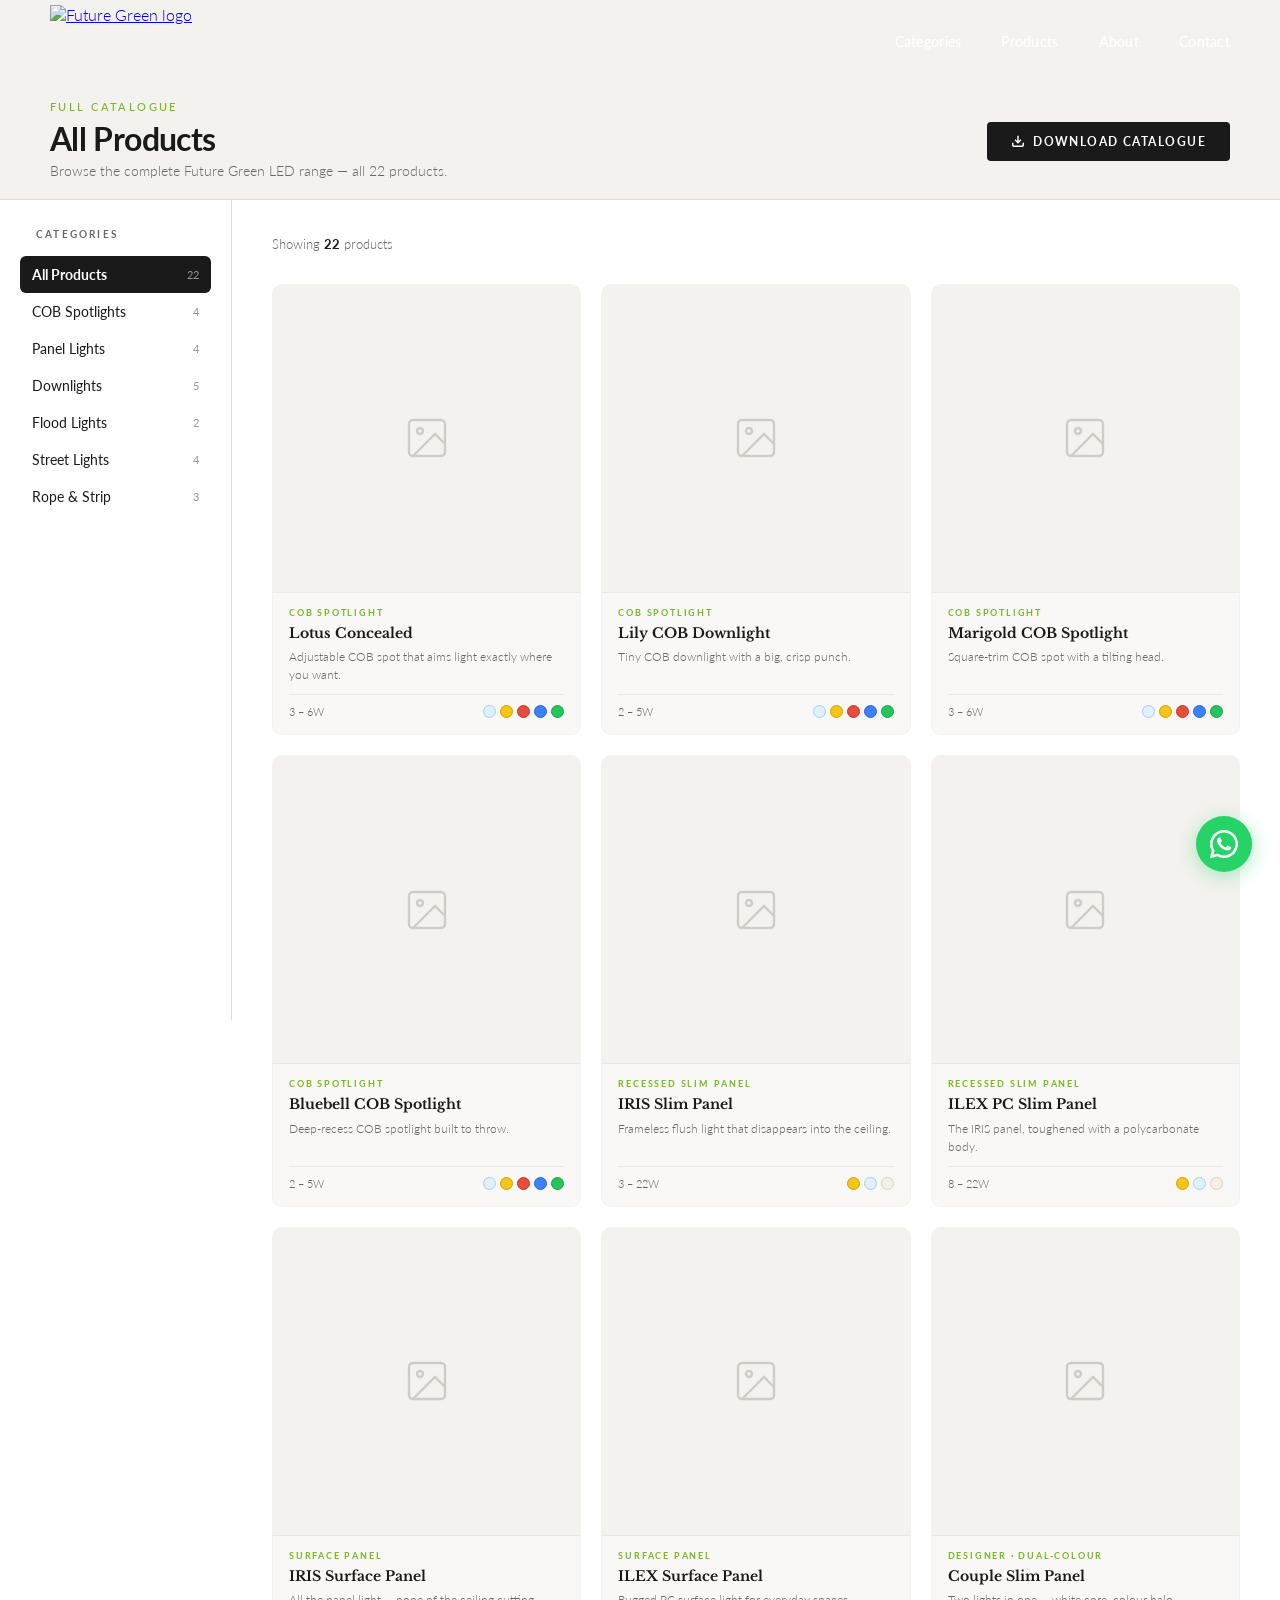
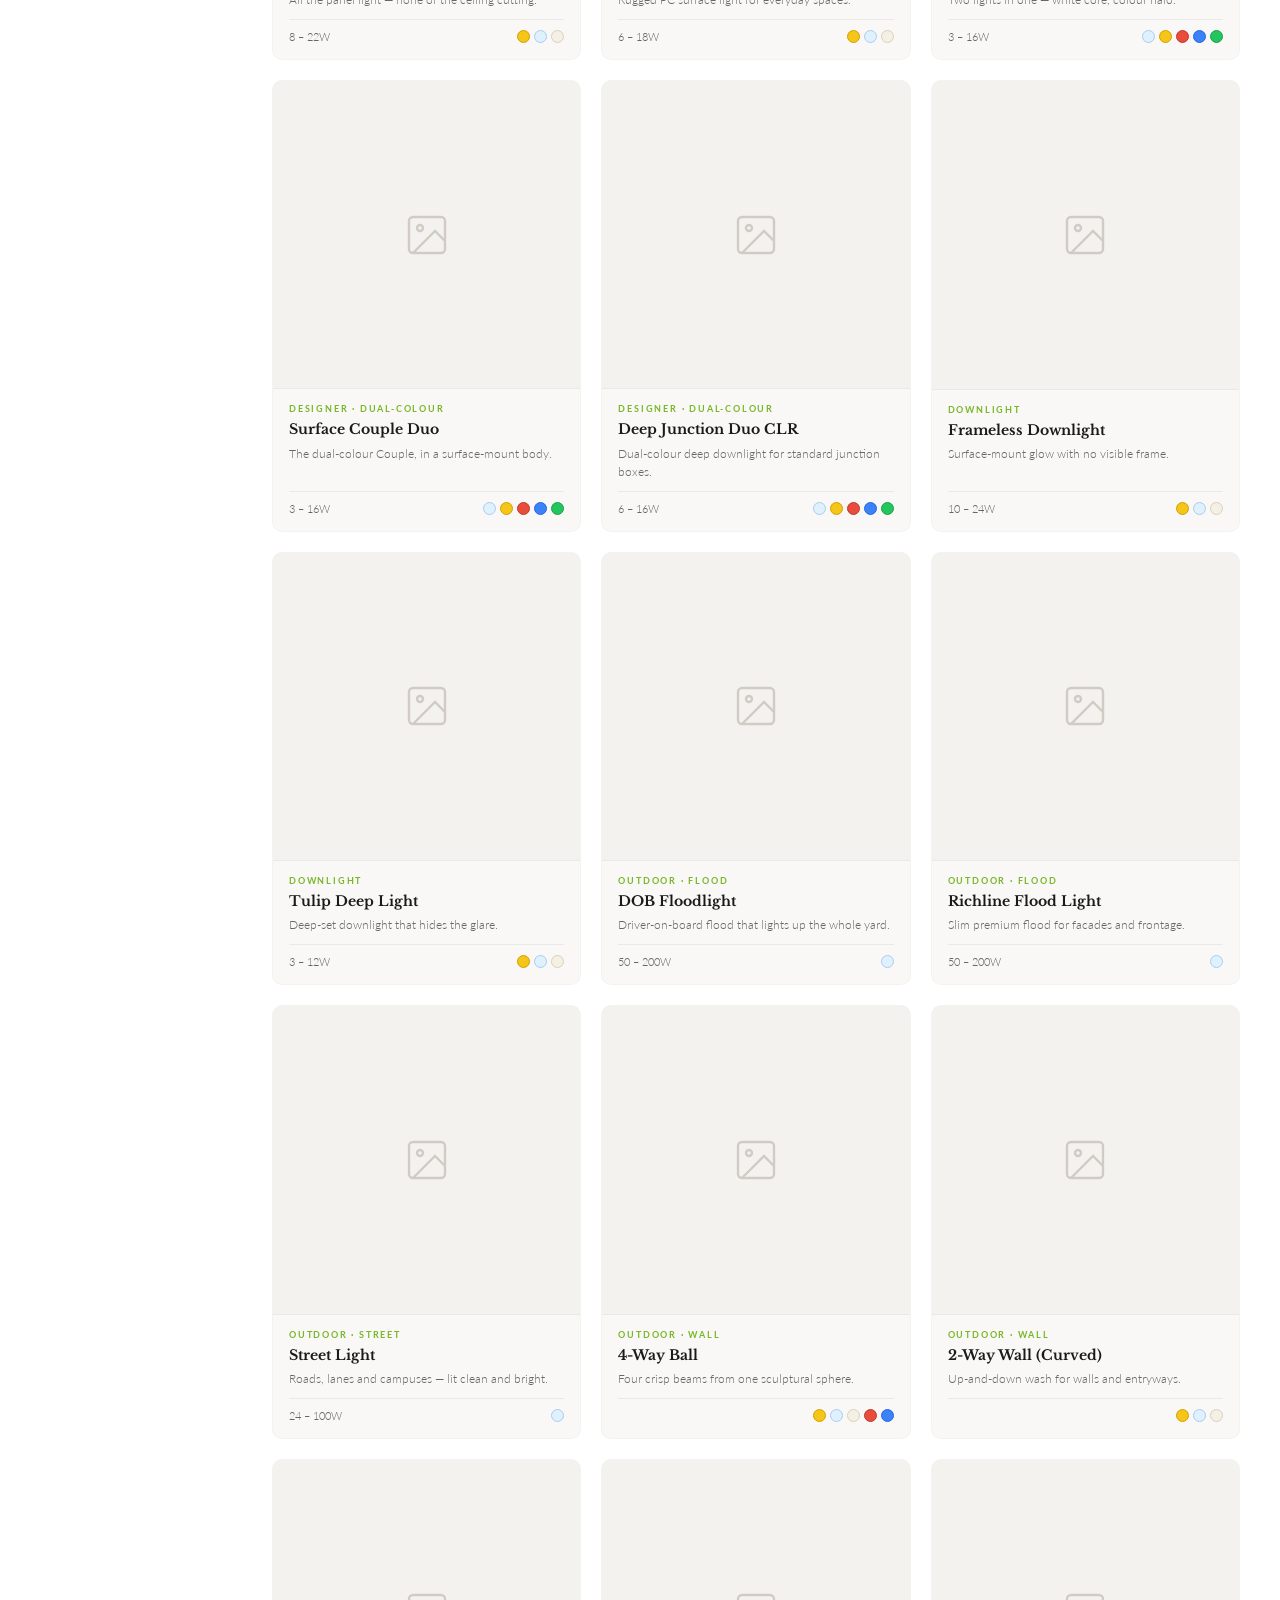
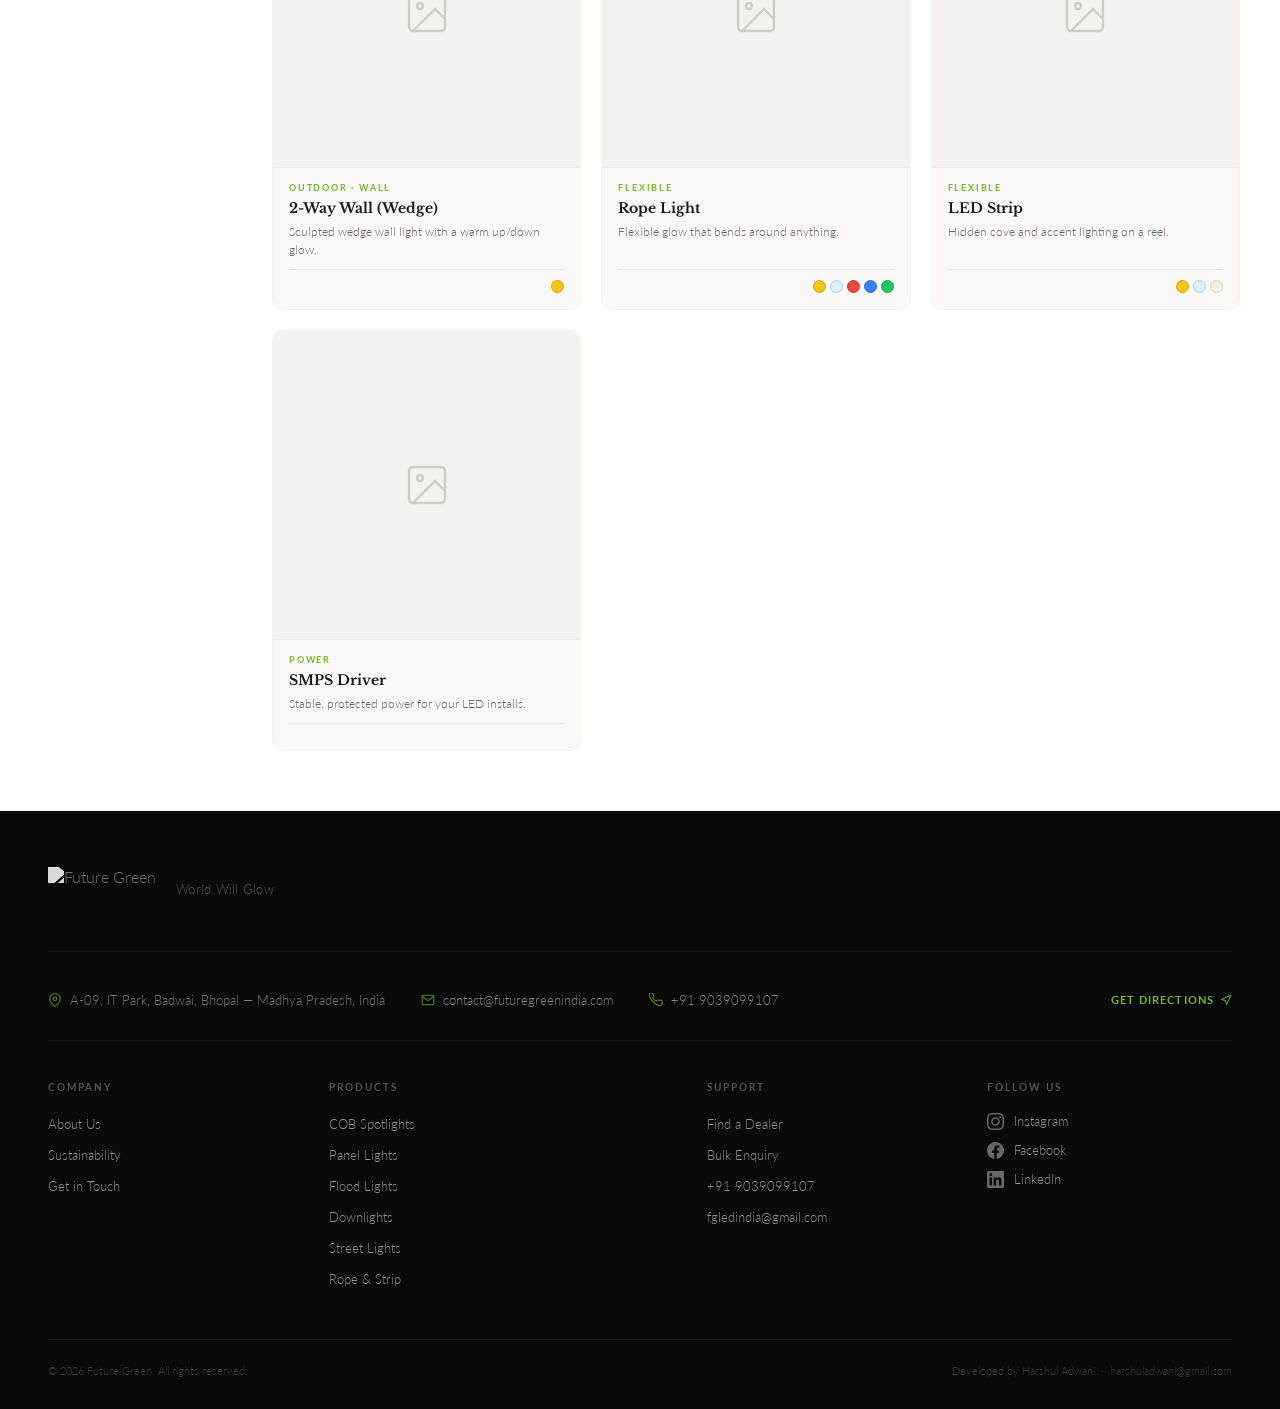
==== commit 086b0025: "complety splited the product.htmk" ====
--- a/products.html
+++ b/products.html
@@ -24,786 +24,88 @@
     Rope       → href="products.html?cat=rope"
     Street     → href="products.html?cat=street"
 ============================================================ -->
+<!DOCTYPE html>
+<!-- ============================================================
+  products.html — Future Green Product Catalogue
+  ──────────────────────────────────────────────────────────────
+  HOW THE FILES WORK TOGETHER:
+  • products.html      → structure & content (this file)
+  • style.css          → shared styles (nav, footer, colours, fonts)
+  • products.css       → catalogue-specific styles
+  • products-data.js   → all product data (edit to add/remove products)
+  • products.js        → catalogue logic (filtering, rendering, detail)
+  • script.js          → shared behaviour (nav, smooth scroll, hamburger)
+
+  THREE URL MODES:
+    products.html              → all products
+    products.html?cat=cob      → filtered by category
+    products.html?id=lotus-concealed → product detail page
+
+  CATEGORY SLUGS → edit products-data.js (CATS array):
+    cob       · panel     · downlight
+    flood     · street    · rope
+============================================================ -->
 <html lang="en">
 <head>
   <meta charset="UTF-8" />
   <meta name="viewport" content="width=device-width, initial-scale=1.0" />
+
+  <!-- ── Page title (JS updates this per category / product) -->
   <title>Products — Future Green | LED Lighting India</title>
   <meta name="description" content="Browse the complete Future Green LED catalogue — COB spotlights, panel lights, flood lights, street lights, rope light and more. 2-year warranty." />
 
+  <!-- ── Favicons -->
+  <link rel="icon"             href="resources/favicon.ico" />
+  <link rel="icon"             href="resources/favicon.svg"  type="image/svg+xml" />
+  <link rel="apple-touch-icon" href="resources/apple-touch-icon.png" />
+
+  <!-- ── Google Fonts (same as index.html) -->
   <link rel="preconnect" href="https://fonts.googleapis.com" />
   <link rel="preconnect" href="https://fonts.gstatic.com" crossorigin />
   <link href="https://fonts.googleapis.com/css2?family=Libre+Baskerville:wght@400;700&family=Lato:wght@300;400;700&display=swap" rel="stylesheet" />
 
-  <!-- Shared site styles -->
+  <!-- ── Shared site styles (nav, footer, colours, base layout) -->
   <link rel="stylesheet" href="style.css" />
 
-  <style>
-  /* ================================================================
-     PRODUCTS PAGE — extra styles (catalogue-specific only)
-     All base variables, nav, footer, WhatsApp button etc.
-     are inherited from style.css exactly as on index.html.
-  ================================================================ */
-
-  /* ── PAGE HEADER ──────────────────────────────────────────── */
-  .prod-header {
-    padding-top: var(--nav-height);
-    background: var(--off-white);
-  }
-  .prod-header-inner {
-    padding: 20px 50px 16px;
-    display: flex;
-    align-items: center;
-    justify-content: space-between;
-    gap: 16px;
-    flex-wrap: wrap;
-    border-bottom: 1px solid var(--border);
-  }
-  .prod-eyebrow {
-    font-size: 11px;
-    font-weight: 500;
-    letter-spacing: 0.22em;
-    text-transform: uppercase;
-    color: var(--accent);
-    margin-bottom: 8px;
-    display: block;
-  }
-  .prod-header-inner h1 {
-    font-size: clamp(22px, 2.5vw, 32px);
-    font-weight: 700;
-    line-height: 1.1;
-    letter-spacing: -0.02em;
-    margin: 0 0 4px;
-  }
-  .prod-header-sub {
-    font-size: 14px;
-    color: var(--mid);
-    max-width: 500px;
-    line-height: 1.6;
-    margin: 0;
-  }
-  .prod-header-actions {
-    display: flex;
-    gap: 12px;
-    flex-shrink: 0;
-    align-items: center;
-  }
-  .btn-pdf {
-    display: inline-flex;
-    align-items: center;
-    gap: 8px;
-    padding: 12px 24px;
-    background: var(--text);
-    color: var(--white);
-    font-family: 'Lato', sans-serif;
-    font-size: 12px;
-    font-weight: 700;
-    letter-spacing: 0.12em;
-    text-transform: uppercase;
-    border: none;
-    border-radius: 4px;
-    cursor: pointer;
-    transition: background 0.2s, transform 0.2s;
-  }
-  .btn-pdf:hover { background: #333; transform: translateY(-2px); }
-
-  /* mobile filter button */
-  .btn-mobile-filter {
-    display: none;
-    align-items: center;
-    gap: 8px;
-    padding: 10px 18px;
-    background: var(--white);
-    color: var(--text);
-    border: 1.5px solid var(--border);
-    border-radius: 6px;
-    font-family: 'Lato', sans-serif;
-    font-size: 13px;
-    font-weight: 700;
-    letter-spacing: 0.04em;
-    cursor: pointer;
-    white-space: nowrap;
-    transition: border-color 0.2s, background 0.2s;
-  }
-  .btn-mobile-filter:hover { border-color: var(--text); background: var(--off-white); }
-  .btn-mobile-filter svg { color: var(--text); }
-
-  /* ── MAIN LAYOUT ──────────────────────────────────────────── */
-  .prod-layout {
-    display: grid;
-    grid-template-columns: 232px 1fr;
-    align-items: start;
-    min-height: 60vh;
-  }
-
-  /* ── SIDEBAR ──────────────────────────────────────────────── */
-  .prod-sidebar {
-    position: sticky;
-    top: var(--nav-height);
-    height: calc(100vh - var(--nav-height));
-    overflow-y: auto;
-    padding: 28px 20px 40px;
-    border-right: 1px solid var(--border);
-    background: var(--white);
-    scrollbar-width: thin;
-    scrollbar-color: var(--border) transparent;
-  }
-  .sidebar-heading {
-    font-size: 10px;
-    font-weight: 700;
-    letter-spacing: 0.22em;
-    text-transform: uppercase;
-    color: var(--mid);
-    margin-bottom: 16px;
-    display: block;
-    padding: 0 8px;
-  }
-  .sidebar-mobile-header {
-    display: flex;
-    align-items: center;
-    justify-content: space-between;
-    margin-bottom: 16px;
-    padding: 0 8px;
-  }
-  .sidebar-close-x {
-    display: none;
-    background: none;
-    border: 1px solid var(--border);
-    border-radius: 4px;
-    padding: 4px 10px;
-    font-size: 14px;
-    color: var(--mid);
-    cursor: pointer;
-    line-height: 1.4;
-    transition: border-color 0.15s, color 0.15s;
-  }
-  .sidebar-close-x:hover { border-color: var(--text); color: var(--text); }
-  @media (max-width: 700px) {
-    .sidebar-close-x { display: block; }
-  }
-  .cat-filter-list { list-style: none; }
-  .cat-filter-btn {
-    display: flex;
-    align-items: center;
-    justify-content: space-between;
-    width: 100%;
-    padding: 10px 12px;
-    border-radius: 6px;
-    border: none;
-    background: none;
-    cursor: pointer;
-    font-family: 'Lato', sans-serif;
-    font-size: 14px;
-    font-weight: 400;
-    color: var(--text);
-    text-align: left;
-    transition: background 0.15s;
-  }
-  .cat-filter-btn:hover { background: var(--off-white); }
-  .cat-filter-btn.active {
-    background: var(--text);
-    color: var(--white);
-    font-weight: 700;
-  }
-  .cat-count {
-    font-size: 11px;
-    opacity: 0.45;
-    font-weight: 400;
-  }
-  .cat-filter-btn.active .cat-count { opacity: 0.55; }
-
-  /* ── PRODUCTS MAIN AREA ───────────────────────────────────── */
-  .prod-main {
-    padding: 28px 40px 60px;
-    background: var(--white);
-  }
-  .prod-results-row {
-    display: flex;
-    align-items: center;
-    gap: 16px;
-    margin-bottom: 24px;
-    min-height: 32px;
-  }
-  .prod-count {
-    font-size: 13px;
-    color: var(--mid);
-    flex: 1;
-  }
-  .prod-count strong { color: var(--text); }
-
-  /* ── PRODUCT GRID ─────────────────────────────────────────── */
-  .prod-grid {
-    display: grid;
-    grid-template-columns: repeat(3, 1fr);
-    gap: 20px;
-  }
-
-  /* ── PRODUCT CARD ─────────────────────────────────────────── */
-  .prod-card {
-    background: var(--off-white);
-    border-radius: 10px;
-    overflow: hidden;
-    text-decoration: none;
-    color: var(--text);
-    display: flex;
-    flex-direction: column;
-    border: 1px solid transparent;
-    transition: border-color 0.25s, transform 0.3s cubic-bezier(0.34,1.56,0.64,1), box-shadow 0.25s;
-    cursor: pointer;
-  }
-  .prod-card:hover {
-    border-color: var(--border);
-    transform: translateY(-5px);
-    box-shadow: 0 16px 48px rgba(0,0,0,0.1);
-  }
-  /* placeholder when product image is missing */
-  .prod-card-img {
-    aspect-ratio: 1;
-    min-height: 120px;
-    display: flex;
-    align-items: center;
-    justify-content: center;
-    padding: 28px;
-    background-image: url("data:image/svg+xml,%3Csvg xmlns='http://www.w3.org/2000/svg' width='48' height='48' viewBox='0 0 24 24' fill='none' stroke='%23d0ccc5' stroke-width='1.2'%3E%3Crect x='3' y='3' width='18' height='18' rx='2'/%3E%3Ccircle cx='8.5' cy='8.5' r='1.5'/%3E%3Cpolyline points='21 15 16 10 5 21'/%3E%3C/svg%3E");
-    background-repeat: no-repeat;
-    background-position: center;
-    background-size: 48px 48px;
-  }
-  .prod-card-img img {
-    max-width: 85%;
-    max-height: 240px;
-    object-fit: contain;
-    filter: drop-shadow(0 8px 20px rgba(0,0,0,0.18));
-    transition: transform 0.4s ease;
-    display: block;
-  }
-  .prod-card:hover .prod-card-img img {
-    transform: scale(1.07) translateY(-4px);
-  }
-  .prod-card-body {
-    padding: 14px 16px 16px;
-    display: flex;
-    flex-direction: column;
-    gap: 6px;
-    flex: 1;
-    border-top: 1px solid rgba(0,0,0,0.06);
-    background: rgba(255,255,255,0.5);
-  }
-  .prod-card-cat {
-    font-size: 9px;
-    font-weight: 700;
-    letter-spacing: 0.2em;
-    text-transform: uppercase;
-    color: var(--accent);
-  }
-  .prod-card-name {
-    font-family: 'Libre Baskerville', serif;
-    font-size: 14px;
-    font-weight: 700;
-    line-height: 1.3;
-    color: var(--text);
-    margin: 0;
-  }
-  .prod-card-tagline {
-    font-size: 12px;
-    color: var(--mid);
-    line-height: 1.5;
-    flex: 1;
-  }
-  .prod-card-footer {
-    display: flex;
-    align-items: center;
-    justify-content: space-between;
-    padding-top: 10px;
-    border-top: 1px solid rgba(0,0,0,0.06);
-    margin-top: 4px;
-  }
-  .prod-card-watts {
-    font-size: 11px;
-    color: var(--mid);
-  }
-
-  /* finish dots (small, on card) */
-  .finish-dots {
-    display: flex;
-    gap: 4px;
-    align-items: center;
-    flex-wrap: wrap;
-  }
-  .finish-dot {
-    width: 13px;
-    height: 13px;
-    border-radius: 50%;
-    border: 1.5px solid rgba(0,0,0,0.12);
-    display: inline-block;
-    flex-shrink: 0;
-  }
-
-  /* empty state */
-  .prod-empty {
-    grid-column: 1 / -1;
-    text-align: center;
-    padding: 80px 20px;
-    color: var(--mid);
-  }
-  .prod-empty p { font-size: 16px; margin-top: 8px; }
-  .prod-empty-link {
-    background: none;
-    border: none;
-    color: var(--accent);
-    font-weight: 700;
-    cursor: pointer;
-    font-size: 16px;
-    font-family: 'Lato', sans-serif;
-    text-decoration: underline;
-  }
-
-
-  /* ================================================================
-     DETAIL VIEW
-  ================================================================ */
-  #detailView {
-    padding-top: var(--nav-height);
-  }
-
-  /* breadcrumb */
-  .detail-breadcrumb {
-    padding: 18px 50px;
-    font-size: 12px;
-    color: var(--mid);
-    display: flex;
-    align-items: center;
-    gap: 8px;
-    border-bottom: 1px solid var(--border);
-    background: var(--white);
-  }
-  .detail-breadcrumb a {
-    color: var(--mid);
-    text-decoration: none;
-    transition: color 0.2s;
-  }
-  .detail-breadcrumb a:hover { color: var(--text); }
-  .detail-breadcrumb .bc-sep { color: var(--border); font-size: 14px; }
-  .detail-breadcrumb .bc-current { color: var(--text); font-weight: 600; }
-
-  /* two-column layout */
-  .detail-layout {
-    display: grid;
-    grid-template-columns: 1fr 1fr;
-    min-height: calc(100vh - var(--nav-height) - 48px);
-  }
-
-  /* left: sticky image panel */
-  .detail-img-panel {
-    background: var(--off-white);
-    display: flex;
-    align-items: center;
-    justify-content: center;
-    padding: 64px;
-    position: sticky;
-    top: var(--nav-height);
-    height: calc(100vh - var(--nav-height));
-  }
-  .detail-img-panel img {
-    max-width: 100%;
-    max-height: 460px;
-    object-fit: contain;
-    filter: drop-shadow(0 24px 64px rgba(0,0,0,0.22));
-  }
-
-  /* right: info panel */
-  .detail-info {
-    padding: 52px 60px 80px;
-    display: flex;
-    flex-direction: column;
-    gap: 24px;
-    overflow-y: auto;
-  }
-  .detail-eyebrow {
-    font-size: 10px;
-    font-weight: 700;
-    letter-spacing: 0.25em;
-    text-transform: uppercase;
-    color: var(--accent);
-    margin: 0;
-  }
-  .detail-name {
-    font-family: 'Libre Baskerville', serif;
-    font-size: clamp(26px, 3.2vw, 44px);
-    font-weight: 700;
-    line-height: 1.1;
-    letter-spacing: -0.02em;
-    margin: 0;
-  }
-  .detail-tagline {
-    font-size: 16px;
-    color: var(--mid);
-    line-height: 1.7;
-    margin: 0;
-  }
-  .detail-desc {
-    font-size: 14px;
-    color: var(--mid);
-    line-height: 1.85;
-    margin: 0;
-  }
-  .detail-rule {
-    height: 1px;
-    background: var(--border);
-    border: none;
-    margin: 0;
-  }
-
-  /* spec row label */
-  .detail-spec-label {
-    font-size: 10px;
-    font-weight: 700;
-    letter-spacing: 0.2em;
-    text-transform: uppercase;
-    color: var(--mid);
-    display: block;
-    margin-bottom: 12px;
-  }
-
-  /* wattage chips */
-  .watt-chips {
-    display: flex;
-    flex-wrap: wrap;
-    gap: 8px;
-  }
-  .watt-chip {
-    font-size: 13px;
-    font-weight: 700;
-    padding: 6px 16px;
-    background: #f0f0ee;
-    border: 1.5px solid #d0cdc8;
-    border-radius: 20px;
-    color: var(--text);
-  }
-
-  /* finish swatches (larger on detail) */
-  .finish-swatches {
-    display: flex;
-    flex-wrap: wrap;
-    gap: 12px;
-    align-items: center;
-  }
-  .finish-swatch {
-    display: flex;
-    flex-direction: column;
-    align-items: center;
-    gap: 5px;
-  }
-  .finish-swatch-dot {
-    width: 30px;
-    height: 30px;
-    border-radius: 50%;
-    border: 2px solid rgba(0,0,0,0.1);
-    transition: transform 0.2s, box-shadow 0.2s;
-    cursor: default;
-  }
-  .finish-swatch-dot:hover {
-    transform: scale(1.18);
-    box-shadow: 0 4px 12px rgba(0,0,0,0.15);
-  }
-  .finish-swatch-code {
-    font-size: 9px;
-    text-transform: uppercase;
-    letter-spacing: 0.06em;
-    color: var(--mid);
-  }
-
-  /* features list */
-  .features-list {
-    list-style: none;
-    display: flex;
-    flex-direction: column;
-    gap: 10px;
-    margin: 0;
-    padding: 0;
-  }
-  .features-list li {
-    display: flex;
-    align-items: flex-start;
-    gap: 10px;
-    font-size: 14px;
-    color: var(--text);
-    line-height: 1.55;
-  }
-  .features-list li::before {
-    content: '';
-    width: 6px;
-    height: 6px;
-    border-radius: 50%;
-    background: var(--accent);
-    flex-shrink: 0;
-    margin-top: 7px;
-  }
-
-  /* warranty badge */
-  .warranty-badge {
-    display: inline-flex;
-    align-items: center;
-    gap: 8px;
-    background: rgba(120,183,40,0.07);
-    border: 1px solid rgba(120,183,40,0.22);
-    color: var(--accent);
-    font-size: 12px;
-    font-weight: 700;
-    letter-spacing: 0.04em;
-    padding: 9px 16px;
-    border-radius: 6px;
-    align-self: flex-start;
-  }
-
-  /* specs accordion */
-  .specs-accordion {
-    border: 1px solid var(--border);
-    border-radius: 8px;
-    overflow: hidden;
-  }
-  .specs-toggle {
-    width: 100%;
-    display: flex;
-    align-items: center;
-    justify-content: space-between;
-    padding: 15px 20px;
-    background: var(--off-white);
-    border: none;
-    cursor: pointer;
-    font-family: 'Lato', sans-serif;
-    font-size: 12px;
-    font-weight: 700;
-    letter-spacing: 0.12em;
-    text-transform: uppercase;
-    color: var(--text);
-    transition: background 0.2s;
-  }
-  .specs-toggle:hover { background: var(--light-bg); }
-  .specs-toggle svg { transition: transform 0.3s ease; }
-  .specs-toggle.open svg { transform: rotate(180deg); }
-  .specs-body {
-    display: none;
-    padding: 20px 20px 16px;
-    border-top: 1px solid var(--border);
-  }
-  .specs-body.open { display: block; }
-  .specs-table { width: 100%; border-collapse: collapse; font-size: 13px; }
-  .specs-table tr { border-bottom: 1px solid var(--border); }
-  .specs-table tr:last-child { border-bottom: none; }
-  .specs-table td { padding: 10px 0; vertical-align: top; }
-  .specs-table td:first-child { color: var(--mid); width: 38%; font-weight: 400; }
-  .specs-table td:last-child { color: var(--text); font-weight: 600; }
-
-  /* CTA buttons */
-  .detail-ctas {
-    display: flex;
-    gap: 12px;
-    flex-wrap: wrap;
-  }
-  .btn-wa-enquiry {
-    display: inline-flex;
-    align-items: center;
-    gap: 10px;
-    background: var(--wa-green);
-    color: #fff;
-    font-family: 'Lato', sans-serif;
-    font-size: 13px;
-    font-weight: 700;
-    letter-spacing: 0.06em;
-    padding: 14px 28px;
-    border-radius: 6px;
-    text-decoration: none;
-    transition: opacity 0.2s, transform 0.2s;
-  }
-  .btn-wa-enquiry:hover { opacity: 0.88; transform: translateY(-2px); }
-  .btn-back {
-    display: inline-flex;
-    align-items: center;
-    gap: 8px;
-    background: var(--off-white);
-    color: var(--text);
-    font-family: 'Lato', sans-serif;
-    font-size: 13px;
-    font-weight: 600;
-    padding: 14px 24px;
-    border-radius: 6px;
-    text-decoration: none;
-    border: 1px solid var(--border);
-    transition: background 0.2s, transform 0.2s;
-  }
-  .btn-back:hover { background: var(--border); transform: translateY(-2px); }
-
-  /* related products section */
-  .related-section {
-    padding: 60px 50px;
-    background: var(--off-white);
-    border-top: 1px solid var(--border);
-  }
-  .related-heading {
-    font-family: 'Libre Baskerville', serif;
-    font-size: 22px;
-    font-weight: 700;
-    margin-bottom: 28px;
-    letter-spacing: -0.01em;
-  }
-  .related-grid {
-    display: grid;
-    grid-template-columns: repeat(4, 1fr);
-    gap: 16px;
-  }
-
-  /* mobile filter row — hidden on desktop */
-  .mobile-filter-row {
-    display: none;
-    padding: 12px 20px;
-    border-bottom: 1px solid var(--border);
-    background: var(--off-white);
-  }
-
-  /* mobile sidebar backdrop */
-  .sidebar-backdrop {
-    display: none;
-    position: fixed;
-    inset: 0;
-    background: rgba(0,0,0,0.45);
-    z-index: 399;
-  }
-  .sidebar-backdrop.open { display: block; }
-
-  /* mobile sidebar close button */
-  .sidebar-close-btn {
-    position: absolute;
-    top: 20px;
-    right: 20px;
-    background: none;
-    border: 1px solid var(--border);
-    border-radius: 6px;
-    padding: 8px 12px;
-    font-family: 'Lato', sans-serif;
-    font-size: 12px;
-    font-weight: 700;
-    color: var(--text);
-    cursor: pointer;
-    display: flex;
-    align-items: center;
-    gap: 6px;
-    transition: background 0.15s;
-  }
-  .sidebar-close-btn:hover { background: var(--off-white); }
-
-
-  /* ================================================================
-     PRINT / PDF STYLES
-     window.print() generates a clean A4 PDF catalogue
-  ================================================================ */
-  @media print {
-    nav, footer, .whatsapp-float,
-    .prod-sidebar, .prod-header-actions,
-    .search-bar-row, .btn-back,
-    .detail-ctas, .specs-accordion,
-    .prod-results-row, .related-section { display: none !important; }
-
-    body { font-size: 12px; color: #000 !important; }
-
-    .prod-layout { display: block !important; }
-    .prod-header-inner { padding: 12px 0; border: none; }
-    .prod-main { padding: 0; }
-
-    .prod-grid {
-      display: grid !important;
-      grid-template-columns: repeat(3, 1fr) !important;
-      gap: 12px !important;
-    }
-    .prod-card {
-      break-inside: avoid;
-      transform: none !important;
-      box-shadow: none !important;
-      border: 1px solid #ddd !important;
-    }
-    .prod-card-img { padding: 12px; aspect-ratio: unset; height: 120px; }
-    .prod-card-img img { max-height: 100px; }
-
-    @page { size: A4; margin: 15mm 12mm; }
-  }
-
-
-  /* ================================================================
-     RESPONSIVE
-  ================================================================ */
-  @media (max-width: 1024px) {
-    .prod-layout { grid-template-columns: 196px 1fr; }
-    .prod-main { padding: 24px 28px 48px; }
-    .prod-grid { grid-template-columns: repeat(2, 1fr); }
-    .detail-layout { grid-template-columns: 1fr 1fr; }
-    .detail-info { padding: 40px 36px 60px; }
-    .related-grid { grid-template-columns: repeat(3, 1fr); }
-  }
-
-  @media (max-width: 700px) {
-    .prod-header-inner { padding: 20px 20px 16px; flex-direction: column; align-items: flex-start; }
-    .mobile-filter-row { display: block; }
-    .btn-mobile-filter { display: flex; }
-
-    .prod-layout { grid-template-columns: 1fr; }
-
-    .prod-sidebar {
-      display: none;
-      position: fixed;
-      inset: 0;
-      z-index: 400;
-      height: 100vh;
-      overflow-y: auto;
-      padding: 72px 24px 40px;
-    }
-    .prod-sidebar.open { display: block; }
-
-    .prod-main { padding: 20px 16px 48px; }
-    .prod-grid { grid-template-columns: repeat(2, 1fr); gap: 12px; }
-
-    .detail-breadcrumb { padding: 14px 20px; }
-    .detail-layout { grid-template-columns: 1fr; }
-    .detail-img-panel {
-      position: relative;
-      height: 300px;
-      padding: 32px;
-      top: 0;
-    }
-    .detail-info { padding: 28px 20px 48px; gap: 18px; }
-    .detail-name { font-size: 28px; }
-    .detail-tagline { font-size: 14px; }
-
-    .related-section { padding: 40px 20px; }
-    .related-grid { grid-template-columns: repeat(2, 1fr); }
-  }
-  </style>
+  <!-- ── Catalogue-specific styles -->
+  <link rel="stylesheet" href="products.css" />
 </head>
 
 <body>
 
-  <!-- skip link (accessibility) -->
+  <!-- Skip link for keyboard / screen-reader accessibility -->
   <a href="#main-content" class="skip-link">Skip to main content</a>
 
-  <!-- ══════════════════════════════════════════════════════════
-       NAV — same structure as index.html, but always nav-solid
-       (no full-screen hero on this page).
-       Links back to index.html#sections where needed.
+
+  <!-- ══════════════════════════════════════════════════════════
+       NAV — identical structure to index.html
+       Always starts solid on this page (no full-screen hero).
+       ★ TO CHANGE LINKS: edit both here and in index.html
   ══════════════════════════════════════════════════════════ -->
   <nav id="mainNav" class="nav-solid" role="navigation" aria-label="Main navigation">
-    <a href="index.html" class="nav-logo-link" aria-label="Future Green — homepage">
+
+    <a href="index.html" class="nav-logo-link" aria-label="Future Green — go to homepage">
       <img src="resources/logo.png" alt="Future Green logo" class="nav-logo-img" />
     </a>
+
     <ul class="nav-links" role="list">
       <li><a href="index.html#categories">Categories</a></li>
       <li><a href="products.html" class="nav-products-active">Products</a></li>
       <li><a href="index.html#about">About</a></li>
       <li><a href="index.html#contact">Contact</a></li>
     </ul>
+
     <button id="hamburger" class="hamburger" aria-label="Open navigation menu" aria-expanded="false" aria-controls="mobileMenu">
       <span></span><span></span><span></span>
     </button>
+
   </nav>
 
+
+  <!-- ══════════════════════════════════════════════════════════
+       MOBILE MENU DRAWER — same as index.html
+       ★ TO CHANGE LINKS: keep in sync with nav-links above
+  ══════════════════════════════════════════════════════════ -->
   <div id="mobileMenu" class="mobile-menu" role="dialog" aria-label="Mobile navigation" aria-hidden="true">
     <ul role="list">
       <li><a href="index.html#categories">Categories</a></li>
@@ -811,6 +113,7 @@
       <li><a href="index.html#about">About</a></li>
       <li><a href="index.html#contact">Contact</a></li>
       <li>
+        <!-- ★ TO CHANGE WHATSAPP NUMBER: replace 919039099107 -->
         <a href="https://wa.me/919039099107" class="mobile-whatsapp" target="_blank" rel="noopener">WhatsApp Us</a>
       </li>
     </ul>
@@ -819,19 +122,22 @@
 
   <!-- ══════════════════════════════════════════════════════════
        LISTING VIEW
-       Shown when URL is products.html or products.html?cat=…
+       Shown for: products.html  or  products.html?cat=…
+       JS hides this and shows #detailView when ?id=… is in the URL.
   ══════════════════════════════════════════════════════════ -->
   <div id="listingView">
 
-    <!-- Page header -->
+    <!-- Page header: eyebrow + title + subtitle + download button -->
     <div class="prod-header">
       <div class="prod-header-inner">
         <div>
+          <!-- These three are updated by JS based on active category -->
           <span class="prod-eyebrow" id="listEyebrow">Full Catalogue</span>
           <h1 id="listTitle">All Products</h1>
           <p class="prod-header-sub" id="listSub">Browse our complete range of LED lighting solutions.</p>
         </div>
         <div class="prod-header-actions">
+          <!-- Triggers window.print() which uses the @media print CSS in products.css -->
           <button class="btn-pdf" onclick="window.print()">
             <svg width="14" height="14" viewBox="0 0 24 24" fill="none" stroke="currentColor" stroke-width="2.5" aria-hidden="true">
               <path d="M21 15v4a2 2 0 01-2 2H5a2 2 0 01-2-2v-4"/>
@@ -842,7 +148,7 @@
         </div>
       </div>
 
-      <!-- Mobile filter button (shown only on mobile) -->
+      <!-- Mobile-only filter button — triggers sidebar drawer -->
       <div class="mobile-filter-row" id="mobileFilterRow">
         <button class="btn-mobile-filter" onclick="openSidebar()" aria-label="Open category filter">
           <svg width="14" height="14" viewBox="0 0 24 24" fill="none" stroke="currentColor" stroke-width="2.5" aria-hidden="true">
@@ -853,30 +159,29 @@
       </div>
     </div>
 
-    <!-- Mobile sidebar backdrop -->
+    <!-- Backdrop overlay — clicking it closes the mobile sidebar -->
     <div class="sidebar-backdrop" id="sidebarBackdrop" onclick="closeSidebar()"></div>
 
     <div class="prod-layout">
 
-      <!-- Sidebar filter -->
+      <!-- ── SIDEBAR: category filter list (built by products.js) -->
       <aside class="prod-sidebar" id="prodSidebar" aria-label="Category filters">
         <div class="sidebar-mobile-header">
           <span class="sidebar-heading" style="margin:0">Categories</span>
           <button onclick="closeSidebar()" class="sidebar-close-x" aria-label="Close filters">✕</button>
         </div>
-        <ul class="cat-filter-list" id="catList" role="list">
-          <!-- built by JS -->
-        </ul>
+        <!-- ★ Category buttons are injected here by products.js → buildSidebar() -->
+        <ul class="cat-filter-list" id="catList" role="list"></ul>
       </aside>
 
-      <!-- Main grid -->
+      <!-- ── MAIN GRID: product cards (built by products.js) -->
       <main class="prod-main" id="main-content">
         <div class="prod-results-row">
+          <!-- Product count text e.g. "Showing 22 products" -->
           <p class="prod-count" id="prodCount"></p>
         </div>
-        <div class="prod-grid" id="prodGrid">
-          <!-- cards injected by JS -->
-        </div>
+        <!-- ★ Product cards are injected here by products.js → renderGrid() -->
+        <div class="prod-grid" id="prodGrid"></div>
       </main>
 
     </div>
@@ -885,25 +190,27 @@
 
   <!-- ══════════════════════════════════════════════════════════
        DETAIL VIEW
-       Shown when URL is products.html?id=some-product-id
-       Hidden by default — JS swaps visibility.
+       Shown for: products.html?id=some-product-id
+       Hidden by default — products.js swaps visibility on load.
+       All content inside is filled in by products.js → showDetail()
   ══════════════════════════════════════════════════════════ -->
   <div id="detailView" style="display:none" aria-live="polite">
 
-    <!-- Breadcrumb removed per user request -->
-
     <div class="detail-layout">
 
-      <!-- Left: sticky image -->
+      <!-- Left panel: sticky product image -->
       <div class="detail-img-panel">
+        <!-- src and alt are set by products.js -->
         <img id="detailImg" src="" alt="" />
       </div>
 
-      <!-- Right: info -->
+      <!-- Right panel: product info -->
       <div class="detail-info">
+
+        <!-- Category + name -->
         <div>
           <p class="detail-eyebrow" id="detailCat"></p>
-          <h1 class="detail-name" id="detailName"></h1>
+          <h1 class="detail-name"   id="detailName"></h1>
         </div>
 
         <p class="detail-tagline" id="detailTagline"></p>
@@ -911,19 +218,19 @@
 
         <hr class="detail-rule" />
 
-        <!-- Wattages -->
+        <!-- Available wattages (hidden if product has none) -->
         <div id="wattsBlock">
           <span class="detail-spec-label">Available Wattages</span>
           <div class="watt-chips" id="detailWatts"></div>
         </div>
 
-        <!-- Finishes -->
+        <!-- Colour finishes (hidden if product has none) -->
         <div id="finishesBlock">
           <span class="detail-spec-label">Colour Finishes</span>
           <div class="finish-swatches" id="detailFinishes"></div>
         </div>
 
-        <!-- Features -->
+        <!-- Key features list (hidden if product has none) -->
         <div id="featuresBlock">
           <span class="detail-spec-label">Key Features</span>
           <ul class="features-list" id="detailFeatures"></ul>
@@ -931,7 +238,7 @@
 
         <hr class="detail-rule" />
 
-        <!-- Warranty -->
+        <!-- 2-year warranty badge -->
         <div class="warranty-badge">
           <svg width="14" height="14" viewBox="0 0 24 24" fill="none" stroke="currentColor" stroke-width="2.5" aria-hidden="true">
             <path d="M12 22s8-4 8-10V5l-8-3-8 3v7c0 6 8 10 8 10z"/>
@@ -939,7 +246,7 @@
           2-Year Warranty on every product
         </div>
 
-        <!-- Specs accordion -->
+        <!-- Full specifications accordion (toggle by products.js) -->
         <div class="specs-accordion">
           <button class="specs-toggle" id="specsToggle" onclick="toggleSpecs()" aria-expanded="false">
             Full Specifications
@@ -947,11 +254,13 @@
               <polyline points="6 9 12 15 18 9"/>
             </svg>
           </button>
+          <!-- Table injected by products.js → showDetail() -->
           <div class="specs-body" id="specsBody" role="region"></div>
         </div>
 
-        <!-- CTAs -->
+        <!-- CTA buttons -->
         <div class="detail-ctas">
+          <!-- WhatsApp href is set by products.js with a pre-filled message -->
           <a id="waBtn" href="#" class="btn-wa-enquiry" target="_blank" rel="noopener">
             <svg width="18" height="18" viewBox="0 0 24 24" fill="currentColor" aria-hidden="true">
               <path d="M17.472 14.382c-.297-.149-1.758-.867-2.03-.967-.273-.099-.471-.148-.67.15-.197.297-.767.966-.94 1.164-.173.199-.347.223-.644.075-.297-.15-1.255-.463-2.39-1.475-.883-.788-1.48-1.761-1.653-2.059-.173-.297-.018-.458.13-.606.134-.133.298-.347.446-.52.149-.174.198-.298.298-.497.099-.198.05-.371-.025-.52-.075-.149-.669-1.612-.916-2.207-.242-.579-.487-.5-.669-.51-.173-.008-.371-.01-.57-.01-.198 0-.52.074-.792.372-.272.297-1.04 1.016-1.04 2.479 0 1.462 1.065 2.875 1.213 3.074.149.198 2.096 3.2 5.077 4.487.709.306 1.262.489 1.694.625.712.227 1.36.195 1.871.118.571-.085 1.758-.719 2.006-1.413.248-.694.248-1.289.173-1.413-.074-.124-.272-.198-.57-.347z"/>
@@ -959,12 +268,19 @@
             </svg>
             Enquire on WhatsApp
           </a>
+          <!-- Back to catalogue -->
+          <a href="products.html" class="btn-back">
+            <svg width="13" height="13" viewBox="0 0 24 24" fill="none" stroke="currentColor" stroke-width="2.5" aria-hidden="true">
+              <polyline points="15 18 9 12 15 6"/>
+            </svg>
+            All Products
+          </a>
         </div>
 
       </div><!-- /detail-info -->
     </div><!-- /detail-layout -->
 
-    <!-- Related products -->
+    <!-- Related products — same category, max 4 (injected by products.js) -->
     <div class="related-section" id="relatedSection">
       <h2 class="related-heading">More in this category</h2>
       <div class="related-grid" id="relatedGrid"></div>
@@ -974,41 +290,58 @@
 
 
   <!-- ══════════════════════════════════════════════════════════
-       FOOTER — same as index.html
+       FOOTER — exact same as index.html
+       ★ TO CHANGE LINKS: edit the <a href="..."> tags below
+       ★ TO CHANGE SOCIAL LINKS: edit the href on each .footer-social-link
   ══════════════════════════════════════════════════════════ -->
   <footer role="contentinfo">
+
     <div class="footer-top">
       <img src="resources/logo.png" alt="Future Green" class="footer-logo" />
       <p class="footer-tagline">World Will Glow</p>
     </div>
+
     <div class="footer-location-row">
+
       <div class="footer-loc-item">
         <svg width="14" height="14" viewBox="0 0 24 24" fill="none" stroke="currentColor" stroke-width="1.8" aria-hidden="true">
           <path d="M21 10c0 7-9 13-9 13S3 17 3 10a9 9 0 0118 0z"/><circle cx="12" cy="10" r="3"/>
         </svg>
         <span>A-09, IT Park, Badwai, Bhopal — Madhya Pradesh, India</span>
       </div>
+
       <div class="footer-loc-item">
         <svg width="14" height="14" viewBox="0 0 24 24" fill="none" stroke="currentColor" stroke-width="1.8" aria-hidden="true">
           <path d="M4 4h16c1.1 0 2 .9 2 2v12c0 1.1-.9 2-2 2H4c-1.1 0-2-.9-2-2V6c0-1.1.9-2 2-2z"/><polyline points="22,6 12,13 2,6"/>
         </svg>
         <a href="mailto:contact@futuregreenindia.com">contact@futuregreenindia.com</a>
       </div>
+
       <div class="footer-loc-item">
         <svg width="14" height="14" viewBox="0 0 24 24" fill="none" stroke="currentColor" stroke-width="1.8" aria-hidden="true">
           <path d="M22 16.92v3a2 2 0 01-2.18 2 19.79 19.79 0 01-8.63-3.07A19.5 19.5 0 013.07 9.81 19.79 19.79 0 01.01 1.18 2 2 0 012 0h3a2 2 0 012 1.72c.127.96.361 1.903.7 2.81a2 2 0 01-.45 2.11L6.09 7.91a16 16 0 006 6l1.27-1.27a2 2 0 012.11-.45c.907.339 1.85.573 2.81.7A2 2 0 0122 16.92z"/>
         </svg>
         <a href="tel:+919039099107">+91 9039099107</a>
       </div>
-    </div>
+
+      <a href="https://maps.google.com/?q=IT+Park+Badwai+Bhopal+Madhya+Pradesh+India" target="_blank" rel="noopener" class="footer-loc-map">
+        Get Directions
+        <svg width="12" height="12" viewBox="0 0 24 24" fill="none" stroke="currentColor" stroke-width="2" aria-hidden="true"><polygon points="3 11 22 2 13 21 11 13 3 11"/></svg>
+      </a>
+
+    </div>
+
     <div class="footer-cols">
+
       <div class="footer-col">
         <h3>Company</h3>
         <ul role="list">
           <li><a href="index.html#about">About Us</a></li>
+          <li><a href="index.html#about">Sustainability</a></li>
           <li><a href="index.html#contact">Get in Touch</a></li>
         </ul>
       </div>
+
       <div class="footer-col">
         <h3>Products</h3>
         <ul role="list">
@@ -1020,35 +353,58 @@
           <li><a href="products.html?cat=rope">Rope &amp; Strip</a></li>
         </ul>
       </div>
+
       <div class="footer-col">
         <h3>Support</h3>
         <ul role="list">
-          <li><a href="index.html#contact">Dealer Enquiry</a></li>
-          <li><a href="index.html#contact">Bulk Order</a></li>
+          <li><a href="index.html#contact">Find a Dealer</a></li>
+          <li><a href="index.html#contact">Bulk Enquiry</a></li>
           <li><a href="tel:+919039099107">+91 9039099107</a></li>
+          <li><a href="mailto:fgledindia@gmail.com">fgledindia@gmail.com</a></li>
         </ul>
       </div>
+
       <div class="footer-col">
         <h3>Follow Us</h3>
         <div class="footer-socials">
+
           <a href="https://instagram.com/fgledindia" aria-label="Instagram" class="footer-social-link" target="_blank" rel="noopener">
             <svg width="17" height="17" viewBox="0 0 24 24" fill="currentColor" aria-hidden="true"><path d="M12 2.163c3.204 0 3.584.012 4.85.07 3.252.148 4.771 1.691 4.919 4.919.058 1.265.069 1.645.069 4.849 0 3.205-.012 3.584-.069 4.849-.149 3.225-1.664 4.771-4.919 4.919-1.266.058-1.644.07-4.85.07-3.204 0-3.584-.012-4.849-.07-3.26-.149-4.771-1.699-4.919-4.92-.058-1.265-.07-1.644-.07-4.849 0-3.204.013-3.583.07-4.849.149-3.227 1.664-4.771 4.919-4.919 1.266-.057 1.645-.069 4.849-.069zM12 0C8.741 0 8.333.014 7.053.072 2.695.272.273 2.69.073 7.052.014 8.333 0 8.741 0 12c0 3.259.014 3.668.072 4.948.2 4.358 2.618 6.78 6.98 6.98C8.333 23.986 8.741 24 12 24c3.259 0 3.668-.014 4.948-.072 4.354-.2 6.782-2.618 6.979-6.98.059-1.28.073-1.689.073-4.948 0-3.259-.014-3.667-.072-4.947-.196-4.354-2.617-6.78-6.979-6.98C15.668.014 15.259 0 12 0zm0 5.838a6.162 6.162 0 100 12.324 6.162 6.162 0 000-12.324zM12 16a4 4 0 110-8 4 4 0 010 8zm6.406-11.845a1.44 1.44 0 100 2.881 1.44 1.44 0 000-2.881z"/></svg>
             <span>Instagram</span>
           </a>
+
           <a href="https://facebook.com/fgledindia" aria-label="Facebook" class="footer-social-link" target="_blank" rel="noopener">
             <svg width="17" height="17" viewBox="0 0 24 24" fill="currentColor" aria-hidden="true"><path d="M24 12.073c0-6.627-5.373-12-12-12s-12 5.373-12 12c0 5.99 4.388 10.954 10.125 11.854v-8.385H7.078v-3.47h3.047V9.43c0-3.007 1.792-4.669 4.533-4.669 1.312 0 2.686.235 2.686.235v2.953H15.83c-1.491 0-1.956.925-1.956 1.874v2.25h3.328l-.532 3.47h-2.796v8.385C19.612 23.027 24 18.062 24 12.073z"/></svg>
             <span>Facebook</span>
           </a>
-        </div>
-      </div>
-    </div>
+
+          <a href="https://www.linkedin.com/company/future-green-india/" aria-label="LinkedIn" class="footer-social-link" target="_blank" rel="noopener">
+            <svg width="17" height="17" viewBox="0 0 24 24" fill="currentColor" aria-hidden="true"><path d="M20.447 20.452h-3.554v-5.569c0-1.328-.027-3.037-1.852-3.037-1.853 0-2.136 1.445-2.136 2.939v5.667H9.351V9h3.414v1.561h.046c.477-.9 1.637-1.85 3.37-1.85 3.601 0 4.267 2.37 4.267 5.455v6.286zM5.337 7.433a2.062 2.062 0 01-2.063-2.065 2.064 2.064 0 112.063 2.065zm1.782 13.019H3.555V9h3.564v11.452zM22.225 0H1.771C.792 0 0 .774 0 1.729v20.542C0 23.227.792 24 1.771 24h20.451C23.2 24 24 23.227 24 22.271V1.729C24 .774 23.2 0 22.222 0h.003z"/></svg>
+            <span>LinkedIn</span>
+          </a>
+
+        </div>
+      </div>
+
+    </div>
+
     <div class="footer-bottom">
       <p>© <span id="copyrightYear"></span> Future Green. All rights reserved.</p>
-    </div>
+      <p class="footer-dev">Developed by <span id="devCredit">Harshul Adwani</span> &nbsp;·&nbsp; <a href="mailto:harshuladwani@gmail.com" class="footer-dev-email">harshuladwani@gmail.com</a></p>
+    </div>
+
   </footer>
 
-  <!-- WhatsApp float button -->
-  <a href="https://wa.me/919039099107" class="whatsapp-float" target="_blank" rel="noopener" aria-label="Chat on WhatsApp">
+
+  <!-- ══════════════════════════════════════════════════════════
+       WHATSAPP FLOATING BUTTON — same as index.html
+       ★ TO CHANGE NUMBER: replace 919039099107
+  ══════════════════════════════════════════════════════════ -->
+  <a href="https://wa.me/919039099107"
+     class="whatsapp-float"
+     target="_blank"
+     rel="noopener"
+     aria-label="Chat with us on WhatsApp">
     <svg width="28" height="28" viewBox="0 0 24 24" fill="currentColor" aria-hidden="true">
       <path d="M17.472 14.382c-.297-.149-1.758-.867-2.03-.967-.273-.099-.471-.148-.67.15-.197.297-.767.966-.94 1.164-.173.199-.347.223-.644.075-.297-.15-1.255-.463-2.39-1.475-.883-.788-1.48-1.761-1.653-2.059-.173-.297-.018-.458.13-.606.134-.133.298-.347.446-.52.149-.174.198-.298.298-.497.099-.198.05-.371-.025-.52-.075-.149-.669-1.612-.916-2.207-.242-.579-.487-.5-.669-.51-.173-.008-.371-.01-.57-.01-.198 0-.52.074-.792.372-.272.297-1.04 1.016-1.04 2.479 0 1.462 1.065 2.875 1.213 3.074.149.198 2.096 3.2 5.077 4.487.709.306 1.262.489 1.694.625.712.227 1.36.195 1.871.118.571-.085 1.758-.719 2.006-1.413.248-.694.248-1.289.173-1.413-.074-.124-.272-.198-.57-.347z"/>
       <path d="M12 0C5.373 0 0 5.373 0 12c0 2.117.549 4.107 1.51 5.833L.057 23.032a.75.75 0 00.921.916l5.205-1.446A11.94 11.94 0 0012 24c6.627 0 12-5.373 12-12S18.627 0 12 0zm0 21.818a9.818 9.818 0 01-5.007-1.373l-.36-.214-3.724 1.034 1.053-3.635-.234-.374A9.818 9.818 0 1112 21.818z"/>
@@ -1057,606 +413,14 @@
 
 
   <!-- ══════════════════════════════════════════════════════════
-       SCRIPT
-       All catalogue logic — data loading, rendering, filtering,
-       search, detail view, WhatsApp pre-fill, nav hamburger.
-  ══════════════════════════════════════════════════════════ -->
-  <script>
-  /* ================================================================
-     DATA + CONSTANTS
-  ================================================================ */
-
-  /* Finish dot colours — code → { bg, border, label } */
-  const FINISH = {
-    WW:  { bg: '#F5C518', bd: '#D4A000', lbl: 'Warm White'    },
-    WH:  { bg: '#DFF0FF', bd: '#A8CCF0', lbl: 'Cool White'    },
-    NW:  { bg: '#F5F0E4', bd: '#D8D0BC', lbl: 'Natural White' },
-    R:   { bg: '#E74C3C', bd: '#C0392B', lbl: 'Red'           },
-    B:   { bg: '#3B82F6', bd: '#2563EB', lbl: 'Blue'          },
-    G:   { bg: '#22C55E', bd: '#16A34A', lbl: 'Green'         },
-    P:   { bg: '#EC4899', bd: '#DB2777', lbl: 'Pink'          },
-    IB:  { bg: '#93C5FD', bd: '#60A5FA', lbl: 'Ice Blue'      },
-    YG:  { bg: '#F59E0B', bd: '#D97706', lbl: 'Golden'        },
-  };
-
-  /* 6 homepage categories + "All" → their JSON category strings */
-  const CATS = [
-    { slug: 'all',       label: 'All Products',  json: null,
-      sub: 'Browse the complete Future Green LED range — all 22 products.' },
-    { slug: 'cob',       label: 'COB Spotlights', json: ['COB Spotlight'],
-      sub: 'Precision-adjustable COB spotlights for accent lighting and architectural features.' },
-    { slug: 'panel',     label: 'Panel Lights',   json: ['Recessed Slim Panel', 'Surface Panel'],
-      sub: 'Slim recessed and surface panels for smooth, comfortable ceiling illumination.' },
-    { slug: 'downlight', label: 'Downlights',     json: ['Downlight', 'Designer · Dual-Colour'],
-      sub: 'Recessed and dual-colour downlights for every room and ceiling type.' },
-    { slug: 'flood',     label: 'Flood Lights',   json: ['Outdoor · Flood'],
-      sub: 'High-power outdoor floodlights for facades, yards and security installations.' },
-    { slug: 'street',    label: 'Street Lights',  json: ['Outdoor · Street', 'Outdoor · Wall'],
-      sub: 'Road-optimised street lights and outdoor wall lights for urban and campus use.' },
-    { slug: 'rope',      label: 'Rope & Strip',   json: ['Flexible', 'Power'],
-      sub: 'Flexible rope and LED strip lighting, plus the SMPS drivers to power them.' },
-  ];
-
-  /* State */
-  var PRODUCTS   = [];
-  let activeCat  = 'all';
-
-  /* ================================================================
-     BOOT — fetch JSON then decide listing or detail
-  ================================================================ */
-  /* ================================================================
-     PRODUCT DATA — embedded directly (no external JSON file needed)
-  ================================================================ */
-  PRODUCTS = [
-    {
-      id: 'lotus-concealed',
-      name: 'Lotus Concealed',
-      category: 'COB Spotlight',
-      tagline: 'Adjustable COB spot that aims light exactly where you want.',
-      description: 'The Lotus Concealed is an ultra-slim recessed COB spotlight with a fully adjustable head. Ideal for accent lighting in galleries, retail displays, and premium residential projects.',
-      wattages: [3, 6],
-      finishes: ['WH', 'WW', 'R', 'B', 'G', 'P'],
-      shapes: ['Round'],
-      features: ['High CRI ≥90', 'Adjustable beam direction', 'Concealed recessed installation', 'Flicker-free driver'],
-      warranty: '2-year'
-    },
-    {
-      id: 'lily-cob-downlight',
-      name: 'Lily COB Downlight',
-      category: 'COB Spotlight',
-      tagline: 'Tiny COB downlight with a big, crisp punch.',
-      description: 'A compact recessed COB downlight that delivers a sharp, focused beam from a very small aperture. Perfect for tight ceiling cuts and accent work in residential and retail spaces.',
-      wattages: [2, 5],
-      finishes: ['WH', 'WW', 'R', 'B', 'G', 'P'],
-      shapes: ['Round'],
-      features: ['Compact aperture', 'High CRI ≥90', 'Crisp focused beam', 'Multiple colour finishes'],
-      warranty: '2-year'
-    },
-    {
-      id: 'marigold-cob-spotlight',
-      name: 'Marigold COB Spotlight',
-      category: 'COB Spotlight',
-      tagline: 'Square-trim COB spot with a tilting head.',
-      description: 'The Marigold COB Spotlight features a square trim ring and a fully tilting head, giving designers the flexibility to highlight artwork, products, and architectural details with precision.',
-      wattages: [3, 6],
-      finishes: ['WH', 'WW', 'R', 'B', 'G', 'P'],
-      shapes: ['Square'],
-      features: ['Square trim ring', 'Tilting head', 'High CRI ≥90', 'Anti-glare design'],
-      warranty: '2-year'
-    },
-    {
-      id: 'bluebell-cob-spotlight',
-      name: 'Bluebell COB Spotlight',
-      category: 'COB Spotlight',
-      tagline: 'Deep-recess COB spotlight built to throw.',
-      description: 'The Bluebell is a deep-recess COB spotlight engineered for long-throw accent lighting. Its deep housing minimises glare and concentrates the beam for dramatic effect.',
-      wattages: [2, 5],
-      finishes: ['WH', 'WW', 'R', 'B', 'G', 'P'],
-      shapes: ['Round'],
-      features: ['Deep-recess housing', 'Long-throw beam', 'Minimal glare', 'High CRI ≥90'],
-      warranty: '2-year'
-    },
-    {
-      id: 'iris-slim-panel',
-      name: 'IRIS Slim Panel',
-      category: 'Recessed Slim Panel',
-      tagline: 'Frameless flush light that disappears into the ceiling.',
-      description: 'The IRIS Slim Panel has a fully frameless design that blends seamlessly into any false ceiling. Ultra-thin profile, even light distribution, and easy clip-in installation.',
-      wattages: [3, 8, 12, 18, 22],
-      finishes: ['WW', 'WH', 'NW'],
-      shapes: ['Square', 'Rectangle'],
-      features: ['Frameless flush design', 'Uniform light distribution', 'Clip-in installation', 'Flicker-free'],
-      warranty: '2-year'
-    },
-    {
-      id: 'ilex-pc-slim-panel',
-      name: 'ILEX PC Slim Panel',
-      category: 'Recessed Slim Panel',
-      tagline: 'The IRIS panel, toughened with a polycarbonate body.',
-      description: 'The ILEX takes the IRIS Slim Panel design and reinforces it with a polycarbonate body for extra durability. Ideal for high-traffic areas, schools, and commercial spaces.',
-      wattages: [8, 12, 18, 22],
-      finishes: ['WW', 'WH', 'NW'],
-      shapes: ['Square', 'Rectangle'],
-      features: ['Polycarbonate body', 'Impact-resistant', 'Uniform light distribution', 'Easy installation'],
-      warranty: '2-year'
-    },
-    {
-      id: 'iris-surface-panel',
-      name: 'IRIS Surface Panel',
-      category: 'Surface Panel',
-      tagline: 'All the panel light — none of the ceiling cutting.',
-      description: 'The IRIS Surface Panel brings the clean, frameless aesthetic of the IRIS Slim Panel to surface mounting. No false ceiling required — simply fix directly to the ceiling or wall.',
-      wattages: [8, 12, 18, 22],
-      finishes: ['WW', 'WH', 'NW'],
-      shapes: ['Square', 'Rectangle'],
-      features: ['No ceiling cutting needed', 'Surface or wall mount', 'Integrated driver', 'Frameless look'],
-      warranty: '2-year'
-    },
-    {
-      id: 'ilex-surface-panel',
-      name: 'ILEX Surface Panel',
-      category: 'Surface Panel',
-      tagline: 'Rugged PC surface light for everyday spaces.',
-      description: 'A robust polycarbonate surface panel for areas where durability counts. Easy to fit, resistant to impact, and suitable for corridors, utility rooms, garages, and commercial interiors.',
-      wattages: [6, 12, 18],
-      finishes: ['WW', 'WH', 'NW'],
-      shapes: ['Square', 'Rectangle'],
-      features: ['Polycarbonate housing', 'Impact-resistant', 'Direct surface mount', 'Long 50,000 hr life'],
-      warranty: '2-year'
-    },
-    {
-      id: 'couple-slim-panel',
-      name: 'Couple Slim Panel',
-      category: 'Designer · Dual-Colour',
-      tagline: 'Two lights in one — white core, colour halo.',
-      description: 'The Couple Slim Panel combines a white central light with a coloured halo ring. Switch between white-only and dual-colour modes to create dramatic, decorative ceiling effects.',
-      wattages: [3, 6, 9, 12, 16],
-      finishes: ['WH', 'WW', 'R', 'B', 'G', 'P'],
-      shapes: ['Round'],
-      features: ['Dual-colour white + halo', 'Mode switching', 'Decorative ceiling effect', 'Multiple colour options'],
-      warranty: '2-year'
-    },
-    {
-      id: 'surface-couple-duo-panel',
-      name: 'Surface Couple Duo',
-      category: 'Designer · Dual-Colour',
-      tagline: 'The dual-colour Couple, in a surface-mount body.',
-      description: 'All the visual drama of the Couple Slim Panel in a surface-mount housing. No ceiling void needed — perfect for feature rooms, hospitality, and retail environments.',
-      wattages: [3, 6, 9, 12, 16],
-      finishes: ['WH', 'WW', 'R', 'B', 'G', 'P'],
-      shapes: ['Round'],
-      features: ['Surface-mount housing', 'Dual-colour effect', 'No ceiling void needed', 'Multiple colour options'],
-      warranty: '2-year'
-    },
-    {
-      id: 'deep-junction-duo-clr',
-      name: 'Deep Junction Duo CLR',
-      category: 'Designer · Dual-Colour',
-      tagline: 'Dual-colour deep downlight for standard junction boxes.',
-      description: 'A deep recessed dual-colour downlight designed to fit standard electrical junction boxes. The deep housing hides glare while the colour halo adds a decorative touch to any room.',
-      wattages: [6, 9, 12, 16],
-      finishes: ['WH', 'WW', 'R', 'B', 'G', 'P'],
-      shapes: ['Round'],
-      features: ['Fits standard junction boxes', 'Deep anti-glare housing', 'Dual-colour effect', 'Easy retrofit'],
-      warranty: '2-year'
-    },
-    {
-      id: 'frameless-downlight',
-      name: 'Frameless Downlight',
-      category: 'Downlight',
-      tagline: 'Surface-mount glow with no visible frame.',
-      description: 'The Frameless Downlight has a bezel-free design that creates a floating glow effect. Wide beam angle, smooth dimming, and a clean flush finish for modern interiors.',
-      wattages: [10, 15, 18, 24],
-      finishes: ['WW', 'WH', 'NW'],
-      shapes: ['Round'],
-      features: ['Frameless bezel-free design', 'Wide 120° beam', 'Dimmable', 'High CRI ≥80'],
-      warranty: '2-year'
-    },
-    {
-      id: 'tulip-deep-light',
-      name: 'Tulip Deep Light',
-      category: 'Downlight',
-      tagline: 'Deep-set downlight that hides the glare.',
-      description: 'The Tulip Deep Light uses a deep recessed housing to push the light source well inside the ceiling, eliminating glare and creating a comfortable, diffused glow for living and work spaces.',
-      wattages: [3, 5, 7, 9, 12],
-      finishes: ['WW', 'WH', 'NW'],
-      shapes: ['Round'],
-      features: ['Deep anti-glare housing', 'Comfortable diffused light', 'Easy spring-clip install', 'Dimmable'],
-      warranty: '2-year'
-    },
-    {
-      id: 'dob-floodlight',
-      name: 'DOB Floodlight',
-      category: 'Outdoor · Flood',
-      tagline: 'Driver-on-board flood that lights up the whole yard.',
-      description: 'The DOB (Driver-on-Board) Floodlight integrates the driver directly into the fitting for a compact, reliable build. High-lumen output and IP65 weatherproofing for demanding outdoor use.',
-      wattages: [50, 100, 150, 200],
-      finishes: ['WH'],
-      shapes: ['Rectangular'],
-      features: ['Integrated DOB driver', 'IP65 weatherproof', 'High-lumen output', 'Die-cast aluminium housing'],
-      warranty: '2-year'
-    },
-    {
-      id: 'richline-flood-light',
-      name: 'Richline Flood Light',
-      category: 'Outdoor · Flood',
-      tagline: 'Slim premium flood for facades and frontage.',
-      description: 'The Richline is a slim, architecturally refined floodlight for building facades, landscape lighting, and entrance areas. A low-profile body and tempered glass lens give it a premium appearance.',
-      wattages: [50, 100, 150, 200],
-      finishes: ['WH'],
-      shapes: ['Rectangular'],
-      features: ['Slim profile design', 'IP65 rated', 'Tempered glass lens', 'Adjustable bracket'],
-      warranty: '2-year'
-    },
-    {
-      id: 'street-light',
-      name: 'Street Light',
-      category: 'Outdoor · Street',
-      tagline: 'Roads, lanes and campuses — lit clean and bright.',
-      description: 'Engineered for road-surface photometry, this street light delivers wide, uniform illumination across roads, lanes, and campus paths. Die-cast aluminium housing with high surge protection.',
-      wattages: [24, 36, 50, 80, 100],
-      finishes: ['WH'],
-      shapes: ['Arm-mount'],
-      features: ['Road-optimised optics', 'IP65 rated', 'Die-cast aluminium', 'Surge protection 10 kV'],
-      warranty: '2-year'
-    },
-    {
-      id: '4-way-ball',
-      name: '4-Way Ball',
-      category: 'Outdoor · Wall',
-      tagline: 'Four crisp beams from one sculptural sphere.',
-      description: 'A bold outdoor wall light shaped like a sphere with four directional beam outlets. Casts four crisp pools of light on walls and pathways, available in 8 colour finishes.',
-      wattages: [],
-      finishes: ['WW', 'WH', 'NW', 'R', 'B', 'G', 'P', 'IB'],
-      shapes: ['Sphere'],
-      features: ['4-directional beams', '8 colour finishes', 'IP44 rated', 'Die-cast body'],
-      warranty: '2-year'
-    },
-    {
-      id: '2-way-wall-curved',
-      name: '2-Way Wall (Curved)',
-      category: 'Outdoor · Wall',
-      tagline: 'Up-and-down wash for walls and entryways.',
-      description: 'A curved-body outdoor wall light that projects light both upward and downward, creating a warm wash effect on walls and gates. Ideal for residential entrances and hotel facades.',
-      wattages: [],
-      finishes: ['WW', 'WH', 'NW'],
-      shapes: ['Curved'],
-      features: ['Up-down light wash', 'Curved premium body', 'IP44 rated', 'Easy wall mount'],
-      warranty: '2-year'
-    },
-    {
-      id: '2-way-wall-wedge',
-      name: '2-Way Wall (Wedge)',
-      category: 'Outdoor · Wall',
-      tagline: 'Sculpted wedge wall light with a warm up/down glow.',
-      description: 'A wedge-shaped outdoor wall light with an angular, architectural silhouette. Projects a warm up-and-down glow for a sophisticated look on exterior walls, pillars, and entrances.',
-      wattages: [],
-      finishes: ['WW'],
-      shapes: ['Wedge'],
-      features: ['Wedge architectural design', 'Up-down warm glow', 'IP44 rated', 'Powder-coated finish'],
-      warranty: '2-year'
-    },
-    {
-      id: 'rope-light',
-      name: 'Rope Light',
-      category: 'Flexible',
-      tagline: 'Flexible glow that bends around anything.',
-      description: 'A 360° visible LED rope light that bends in any direction. Perfect for outlining signage, architectural edges, furniture, and festive displays. Available in 8 colour options.',
-      wattages: [],
-      finishes: ['WW', 'WH', 'R', 'B', 'G', 'P', 'IB', 'YG'],
-      shapes: ['Round rope'],
-      features: ['360° visible glow', 'Bends in any direction', 'IP44 rated', 'Per-metre cutting'],
-      warranty: '2-year'
-    },
-    {
-      id: 'led-strip',
-      name: 'LED Strip',
-      category: 'Flexible',
-      tagline: 'Hidden cove and accent lighting on a reel.',
-      description: 'Professional SMD LED strip for cove lighting, under-cabinet illumination, display cases, and decorative accents. Self-adhesive backing for quick installation. Cut to length as needed.',
-      wattages: [],
-      finishes: ['WW', 'WH', 'NW'],
-      shapes: ['Strip'],
-      features: ['Self-adhesive 3M tape', 'Cut-to-length', 'IP20 / IP65 options', 'Consistent colour temperature'],
-      warranty: '2-year'
-    },
-    {
-      id: 'smps-driver',
-      name: 'SMPS Driver',
-      category: 'Power',
-      tagline: 'Stable, protected power for your LED installs.',
-      description: 'A switching-mode power supply (SMPS) for driving 12V and 24V LED strips and rope lights. Built-in short-circuit, overload, and over-voltage protection for safe, reliable operation.',
-      wattages: [],
-      finishes: [],
-      shapes: [],
-      features: ['12V / 24V DC output', 'Short-circuit protection', 'Overload protection', 'Compact metal housing'],
-      warranty: '2-year'
-    }
-  ];
-
-  init();
-
-  function init() {
-    const p = new URLSearchParams(window.location.search);
-
-    if (p.has('id')) {
-      /* ── DETAIL VIEW ── */
-      const prod = PRODUCTS.find(x => x.id === p.get('id'));
-      if (prod) showDetail(prod);
-      else window.location.href = 'products.html'; /* graceful 404 */
-    } else {
-      /* ── LISTING VIEW ── */
-      activeCat = p.get('cat') || 'all';
-      buildSidebar();
-      updateHeader();
-      renderGrid();
-    }
-
-    /* copyright year */
-    const yr = document.getElementById('copyrightYear');
-    if (yr) yr.textContent = new Date().getFullYear();
-  }
-
-
-  /* ================================================================
-     LISTING — sidebar, header, grid
-  ================================================================ */
-  function buildSidebar() {
-    const ul = document.getElementById('catList');
-    ul.innerHTML = '';
-    CATS.forEach(cat => {
-      const count = cat.json === null
-        ? PRODUCTS.length
-        : PRODUCTS.filter(p => cat.json.includes(p.category)).length;
-
-      const btn = document.createElement('button');
-      btn.className = 'cat-filter-btn' + (cat.slug === activeCat ? ' active' : '');
-      btn.setAttribute('role', 'menuitem');
-      btn.innerHTML = '<span>' + cat.label + '</span><span class="cat-count">' + count + '</span>';
-      btn.addEventListener('click', () => {
-        activeCat = cat.slug;
-        buildSidebar();
-        updateHeader();
-        renderGrid();
-        history.replaceState({}, '',
-          cat.slug === 'all' ? 'products.html' : 'products.html?cat=' + cat.slug);
-        closeSidebar();
-      });
-      ul.appendChild(btn);
-    });
-  }
-
-  function updateHeader() {
-    const cat = CATS.find(c => c.slug === activeCat) || CATS[0];
-    document.getElementById('listEyebrow').textContent = cat.slug === 'all' ? 'Full Catalogue' : 'Category';
-    document.getElementById('listTitle').textContent   = cat.label;
-    document.getElementById('listSub').textContent     = cat.sub;
-    document.title = cat.label + ' — Future Green | LED Lighting India';
-  }
-
-  function clearCat() {
-    activeCat = 'all';
-    buildSidebar();
-    updateHeader();
-    renderGrid();
-    history.replaceState({}, '', 'products.html');
-  }
-
-  function filteredProducts() {
-    const cat = CATS.find(c => c.slug === activeCat);
-    return cat && cat.json
-      ? PRODUCTS.filter(p => cat.json.includes(p.category))
-      : [...PRODUCTS];
-  }
-
-  function renderGrid() {
-    const list  = filteredProducts();
-    const grid  = document.getElementById('prodGrid');
-    const count = document.getElementById('prodCount');
-
-    count.innerHTML = 'Showing <strong>' + list.length + '</strong> product' + (list.length !== 1 ? 's' : '');
-
-    if (!list.length) {
-      grid.innerHTML =
-        '<div class="prod-empty"><p>No products match your search. ' +
-        '<button class="prod-empty-link" onclick="clearCat()">Clear filter</button></p></div>';
-      return;
-    }
-
-    grid.innerHTML = '';
-    list.forEach(p => {
-      const card = document.createElement('a');
-      card.href      = 'products.html?id=' + p.id;
-      card.className = 'prod-card';
-      card.setAttribute('aria-label', p.name);
-
-      /* finish dots — max 5 */
-      const dots = p.finishes.slice(0, 5).map(f => {
-        const c = FINISH[f] || { bg: '#ccc', bd: '#aaa', lbl: f };
-        return '<span class="finish-dot" style="background:' + c.bg +
-               ';border-color:' + c.bd + ';" title="' + c.lbl + '"></span>';
-      }).join('');
-
-      /* wattage display: first – last */
-      const watts = p.wattages && p.wattages.length
-        ? p.wattages[0] + (p.wattages.length > 1 ? ' – ' + p.wattages[p.wattages.length - 1] : '')
-        : '';
-
-      card.innerHTML =
-        '<div class="prod-card-img">' +
-          '<img src="resources/' + p.id + '.png" alt="' + p.name + '" loading="lazy" onerror="this.style.opacity=\'0\'">' +
-        '</div>' +
-        '<div class="prod-card-body">' +
-          '<span class="prod-card-cat">' + p.category + '</span>' +
-          '<h2 class="prod-card-name">' + p.name + '</h2>' +
-          '<p class="prod-card-tagline">' + p.tagline + '</p>' +
-          '<div class="prod-card-footer">' +
-            '<span class="prod-card-watts">' + watts + '</span>' +
-            '<div class="finish-dots">' + dots + '</div>' +
-          '</div>' +
-        '</div>';
-
-      grid.appendChild(card);
-    });
-  }
-
-
-  /* ================================================================
-     DETAIL VIEW
-  ================================================================ */
-  function showDetail(p) {
-    document.getElementById('listingView').style.display = 'none';
-    document.getElementById('detailView').style.display  = 'block';
-    document.title = p.name + ' — Future Green | LED Lighting India';
-
-    /* image */
-    const img = document.getElementById('detailImg');
-    img.src = 'resources/' + p.id + '.png';
-    img.alt = p.name;
-
-    /* text */
-    document.getElementById('detailCat').textContent     = p.category;
-    document.getElementById('detailName').textContent    = p.name;
-    document.getElementById('detailTagline').textContent = p.tagline;
-    document.getElementById('detailDesc').textContent    = p.description;
-
-    /* wattages */
-    if (p.wattages && p.wattages.length) {
-      document.getElementById('detailWatts').innerHTML =
-        p.wattages.map(w => '<span class="watt-chip">' + w + 'W</span>').join('');
-    } else {
-      document.getElementById('wattsBlock').style.display = 'none';
-    }
-
-    /* finishes */
-    if (p.finishes && p.finishes.length) {
-      document.getElementById('detailFinishes').innerHTML = p.finishes.map(f => {
-        const c = FINISH[f] || { bg: '#ccc', bd: '#aaa', lbl: f };
-        return '<div class="finish-swatch">' +
-          '<span class="finish-swatch-dot" style="background:' + c.bg +
-          ';border-color:' + c.bd + ';" title="' + c.lbl + '"></span>' +
-          '<span class="finish-swatch-code">' + f + '</span>' +
-          '</div>';
-      }).join('');
-    } else {
-      document.getElementById('finishesBlock').style.display = 'none';
-    }
-
-    /* features */
-    if (p.features && p.features.length) {
-      document.getElementById('detailFeatures').innerHTML =
-        p.features.map(f => '<li>' + f + '</li>').join('');
-    } else {
-      document.getElementById('featuresBlock').style.display = 'none';
-    }
-
-    /* specs table */
-    const rows = [
-      ['Category',   p.category],
-      ['Wattages',   p.wattages ? p.wattages.join(', ') : '—'],
-      ['Finishes',   p.finishes && p.finishes.length ? p.finishes.join(', ') : '—'],
-      ['Shapes',     p.shapes   && p.shapes.length   ? p.shapes.join(', ')   : '—'],
-      ['Warranty',   p.warranty || '2-year'],
-    ];
-    document.getElementById('specsBody').innerHTML =
-      '<table class="specs-table">' +
-      rows.map(r => '<tr><td>' + r[0] + '</td><td>' + r[1] + '</td></tr>').join('') +
-      '</table>';
-
-    /* WhatsApp pre-filled message */
-    const msg = encodeURIComponent(
-      'Hi Future Green!\nI\'m interested in the *' + p.name + '* (' + p.category + ').\n' +
-      'Could you please share pricing and availability? Thank you!'
-    );
-    document.getElementById('waBtn').href = 'https://wa.me/919039099107?text=' + msg;
-
-    /* related products — same category, max 4, excluding self */
-    const related = PRODUCTS.filter(op => op.category === p.category && op.id !== p.id).slice(0, 4);
-    if (related.length) {
-      const rg = document.getElementById('relatedGrid');
-      rg.innerHTML = '';
-      related.forEach(rp => {
-        const card = document.createElement('a');
-        card.href      = 'products.html?id=' + rp.id;
-        card.className = 'prod-card';
-        const dots = rp.finishes.slice(0, 4).map(f => {
-          const c = FINISH[f] || { bg: '#ccc', bd: '#aaa', lbl: f };
-          return '<span class="finish-dot" style="background:' + c.bg + ';border-color:' + c.bd + ';" title="' + c.lbl + '"></span>';
-        }).join('');
-        card.innerHTML =
-          '<div class="prod-card-img"><img src="resources/' + rp.id + '.png" alt="' + rp.name + '" loading="lazy" onerror="this.style.opacity=\'0\'"></div>' +
-          '<div class="prod-card-body">' +
-            '<span class="prod-card-cat">' + rp.category + '</span>' +
-            '<h3 class="prod-card-name">' + rp.name + '</h3>' +
-            '<p class="prod-card-tagline">' + rp.tagline + '</p>' +
-            '<div class="prod-card-footer"><span class="prod-card-watts">' +
-            (rp.wattages[0] || '') + '</span><div class="finish-dots">' + dots + '</div></div>' +
-          '</div>';
-        rg.appendChild(card);
-      });
-    } else {
-      document.getElementById('relatedSection').style.display = 'none';
-    }
-  }
-
-  /* specs accordion */
-  function toggleSpecs() {
-    const btn  = document.getElementById('specsToggle');
-    const body = document.getElementById('specsBody');
-    const open = body.classList.toggle('open');
-    btn.classList.toggle('open', open);
-    btn.setAttribute('aria-expanded', String(open));
-  }
-
-
-  /* ================================================================
-     MOBILE SIDEBAR DRAWER
-  ================================================================ */
-  function openSidebar() {
-    document.getElementById('prodSidebar').classList.add('open');
-    document.getElementById('sidebarBackdrop').classList.add('open');
-    document.body.style.overflow = 'hidden';
-  }
-  function closeSidebar() {
-    document.getElementById('prodSidebar').classList.remove('open');
-    document.getElementById('sidebarBackdrop').classList.remove('open');
-    document.body.style.overflow = '';
-  }
-
-
-  /* ================================================================
-     NAV HAMBURGER (same logic as script.js)
-  ================================================================ */
-  (function () {
-    var hb  = document.getElementById('hamburger');
-    var mob = document.getElementById('mobileMenu');
-    if (!hb || !mob) return;
-
-    function openMenu() {
-      hb.classList.add('is-open');
-      mob.classList.add('open');
-      mob.setAttribute('aria-hidden', 'false');
-      hb.setAttribute('aria-expanded', 'true');
-      hb.setAttribute('aria-label', 'Close navigation menu');
-      document.body.style.overflow = 'hidden';
-    }
-    function closeMenu() {
-      hb.classList.remove('is-open');
-      mob.classList.remove('open');
-      mob.setAttribute('aria-hidden', 'true');
-      hb.setAttribute('aria-expanded', 'false');
-      hb.setAttribute('aria-label', 'Open navigation menu');
-      document.body.style.overflow = '';
-    }
-
-    hb.addEventListener('click', () =>
-      mob.classList.contains('open') ? closeMenu() : openMenu());
-    mob.querySelectorAll('a').forEach(a => a.addEventListener('click', closeMenu));
-    document.addEventListener('keydown', e => {
-      if (e.key === 'Escape') { closeMenu(); closeSidebar(); }
-    });
-  }());
-
-  </script>
+       SCRIPTS — load order matters:
+       1. products-data.js  → defines FINISH, CATS, PRODUCTS arrays
+       2. products.js       → uses those arrays to render the page
+       3. script.js         → shared behaviour (nav, smooth scroll, etc.)
+  ══════════════════════════════════════════════════════════ -->
+  <script src="products-data.js"></script>
+  <script src="products.js"></script>
+  <script src="script.js"></script>
+
 </body>
 </html>
--- a/style.css
+++ b/style.css
@@ -473,6 +473,13 @@
   cursor: pointer;
   text-decoration: none;
   display: block;
+  outline: 2px solid transparent;
+  outline-offset: -2px;
+  transition: outline-color 0.35s ease, box-shadow 0.35s ease;
+}
+.cat-cell:hover {
+  outline-color: var(--accent);
+  box-shadow: 0 0 0 2px var(--accent), 0 8px 32px rgba(120,183,40,0.22);
 }
 
 /* The background image/gradient — zooms on hover */
@@ -620,6 +627,12 @@
    Dark bg on hover so transparent product PNGs and white text read cleanly.
    Flex column: image+info row on top, label bar at bottom full width.
    Info panel slides in from right on hover. */
+/* anchor reset — card is now an <a> tag, remove default link styles */
+a.strip-card {
+  text-decoration: none;
+  color: inherit;
+  -webkit-tap-highlight-color: transparent;
+}
 .strip-card {
   position: relative;
   flex-shrink: 0;
@@ -683,6 +696,17 @@
   padding: 10px 14px 13px;
   background: rgba(0, 0, 0, 0.08);
   border-top: 1px solid rgba(0, 0, 0, 0.08);
+  display: flex;
+  flex-direction: row;
+  align-items: center;
+  justify-content: space-between;
+  gap: 10px;
+}
+.strip-label-text {
+  min-width: 0;
+  flex: 1;
+  display: flex;
+  flex-direction: column;
 }
 .strip-name {
   font-size: 12px;
@@ -703,6 +727,28 @@
   white-space: nowrap;
   overflow: hidden;
   text-overflow: ellipsis;
+}
+
+.strip-info-hint {
+  display: none;
+  flex-shrink: 0;
+  font-size: 12px;
+  font-weight: 700;
+  letter-spacing: 0.06em;
+  text-transform: uppercase;
+  color: var(--accent);
+  white-space: nowrap;
+  text-decoration: none;
+}
+.strip-card:hover .strip-info-hint {
+  display: block;
+}
+.strip-card.expanded .strip-info-hint {
+  display: block;
+}
+.strip-info-hint:hover {
+  text-decoration: underline;
+  text-underline-offset: 3px;
 }
 
 /* Info panel: slides in from right on hover */
@@ -1609,19 +1655,56 @@
 
   .strip-nav        { display: none; }           /* remove prev/next arrows */
   .strip-wrapper    { overflow: hidden; cursor: default; }
-  .strip-card       { width: 180px; height: 260px; }
-  .strip-card:hover, .strip-card:active { width: 180px; }  /* no expand on mobile */
-  .strip-card-left  { flex-direction: column; }
+  .strip-card       { width: 160px; height: 240px; }
+  .strip-card:hover { width: 160px; }
+
+  /* Tap-expanded card: wider card, smaller image, info panel on right */
+  .strip-card.expanded {
+    width: 320px;
+    height: 240px;
+    border-color: rgba(120, 183, 40, 0.3);
+    box-shadow: 0 20px 60px rgba(0,0,0,0.15), 0 4px 16px rgba(0,0,0,0.1);
+    background: var(--off-white);
+    z-index: 10;
+  }
+  .strip-card.expanded .strip-card-img {
+    flex: 0 0 130px;
+    width: 130px;
+    padding: 12px 10px;
+  }
+  .strip-card.expanded .strip-card-img img {
+    max-width: 110px;
+    max-height: 120px;
+    transform: scale(1.05) translateY(-2px);
+  }
+  .strip-card.expanded .strip-card-info {
+    display: flex;
+    opacity: 1;
+    transform: translateX(0);
+    width: 190px;
+    padding: 12px 12px 12px 10px;
+    gap: 6px;
+  }
+  /* Tighter typography inside mobile info panel */
+  .strip-card.expanded .strip-info-name { font-size: 12px; }
+  .strip-card.expanded .strip-info-desc { font-size: 10px; line-height: 1.4; }
+  .strip-card.expanded .strip-info-tags { gap: 3px; margin-top: 0; }
+  .strip-card.expanded .strip-info-tags span {
+    font-size: 9px;
+    padding: 3px 7px;
+  }
+
+  .strip-card-left  { flex-direction: row; }
   .strip-card-img   {
-    flex: 1;
-    width: 100%;
+    flex: 0 0 160px;
+    width: 160px;
     display: flex;
     align-items: center;
     justify-content: center;
-    padding: 16px;
+    padding: 14px;
   }
-  .strip-card-img img { max-width: 140px; max-height: 150px; width: 100%; margin: 0 auto; }
-  .strip-card-info  { display: none; }           /* hide info panel on mobile */
+  .strip-card-img img { max-width: 130px; max-height: 140px; width: 100%; margin: 0 auto; }
+  .strip-card-info  { display: none; }           /* hidden until .expanded is added */
 
   /* ABOUT: hide image on mobile, full-width text */
   .about-images { display: none; }
--- a/products.css
+++ b/products.css
@@ -0,0 +1,755 @@
+/* ================================================================
+   PRODUCTS PAGE — products.css
+   ─────────────────────────────────────────────────────────────
+   Styles specific to products.html only.
+   Base variables, nav, footer, WhatsApp button etc.
+   are all inherited from style.css.
+
+   SECTIONS:
+   1.  Page Header        — eyebrow, title, download button
+   2.  Mobile Filter      — filter button + drawer row
+   3.  Layout & Sidebar   — two-column grid + sticky sidebar
+   4.  Category Filter    — sidebar buttons + counts
+   5.  Product Grid       — card grid + card styles
+   6.  Detail View        — two-column product detail page
+   7.  Finish & Wattage   — swatches, chips, features list
+   8.  Related Section    — more in this category grid
+   9.  Sidebar Backdrop   — mobile overlay
+   10. Print / PDF        — clean A4 print styles
+   11. Responsive         — tablet + mobile breakpoints
+================================================================ */
+
+/* ================================================================
+   products.css — Future Green Product Catalogue Styles
+   ─────────────────────────────────────────────────────────────
+   This file contains ONLY catalogue-specific styles.
+   All base variables, nav, footer, and WhatsApp button styles
+   are inherited from style.css exactly as on index.html.
+
+   HOW THE FILES WORK:
+   • style.css      → shared styles (nav, footer, fonts, colours)
+   • products.css   → catalogue page styles (this file)
+   • products-data.js → all product data (edit this to add products)
+   • products.js    → all catalogue logic (rendering, filtering, etc.)
+================================================================ */
+
+
+/* ── PAGE HEADER ──────────────────────────────────────────────── */
+.prod-header {
+  padding-top: var(--nav-height);
+  background: var(--off-white);
+}
+.prod-header-inner {
+  padding: 20px 50px 16px;
+  display: flex;
+  align-items: center;
+  justify-content: space-between;
+  gap: 16px;
+  flex-wrap: wrap;
+  border-bottom: 1px solid var(--border);
+}
+.prod-eyebrow {
+  font-size: 11px;
+  font-weight: 500;
+  letter-spacing: 0.22em;
+  text-transform: uppercase;
+  color: var(--accent);
+  margin-bottom: 8px;
+  display: block;
+}
+.prod-header-inner h1 {
+  font-size: clamp(22px, 2.5vw, 32px);
+  font-weight: 700;
+  line-height: 1.1;
+  letter-spacing: -0.02em;
+  margin: 0 0 4px;
+}
+.prod-header-sub {
+  font-size: 14px;
+  color: var(--mid);
+  max-width: 500px;
+  line-height: 1.6;
+  margin: 0;
+}
+.prod-header-actions {
+  display: flex;
+  gap: 12px;
+  flex-shrink: 0;
+  align-items: center;
+}
+
+/* Download Catalogue button */
+.btn-pdf {
+  display: inline-flex;
+  align-items: center;
+  gap: 8px;
+  padding: 12px 24px;
+  background: var(--text);
+  color: var(--white);
+  font-family: 'Lato', sans-serif;
+  font-size: 12px;
+  font-weight: 700;
+  letter-spacing: 0.12em;
+  text-transform: uppercase;
+  border: none;
+  border-radius: 4px;
+  cursor: pointer;
+  transition: background 0.2s, transform 0.2s;
+}
+.btn-pdf:hover { background: #333; transform: translateY(-2px); }
+
+/* Mobile filter button — shown only on small screens */
+.btn-mobile-filter {
+  display: none;
+  align-items: center;
+  gap: 8px;
+  padding: 10px 18px;
+  background: var(--white);
+  color: var(--text);
+  border: 1.5px solid var(--border);
+  border-radius: 6px;
+  font-family: 'Lato', sans-serif;
+  font-size: 13px;
+  font-weight: 700;
+  letter-spacing: 0.04em;
+  cursor: pointer;
+  white-space: nowrap;
+  transition: border-color 0.2s, background 0.2s;
+}
+.btn-mobile-filter:hover { border-color: var(--text); background: var(--off-white); }
+.btn-mobile-filter svg { color: var(--text); }
+
+
+/* ── MAIN LAYOUT ──────────────────────────────────────────────── */
+.prod-layout {
+  display: grid;
+  grid-template-columns: 232px 1fr;
+  align-items: start;
+  min-height: 60vh;
+}
+
+
+/* ── SIDEBAR ──────────────────────────────────────────────────── */
+.prod-sidebar {
+  position: sticky;
+  top: var(--nav-height);
+  height: calc(100vh - var(--nav-height));
+  overflow-y: auto;
+  padding: 28px 20px 40px;
+  border-right: 1px solid var(--border);
+  background: var(--white);
+  scrollbar-width: thin;
+  scrollbar-color: var(--border) transparent;
+}
+.sidebar-heading {
+  font-size: 10px;
+  font-weight: 700;
+  letter-spacing: 0.22em;
+  text-transform: uppercase;
+  color: var(--mid);
+  margin-bottom: 16px;
+  display: block;
+  padding: 0 8px;
+}
+.sidebar-mobile-header {
+  display: flex;
+  align-items: center;
+  justify-content: space-between;
+  margin-bottom: 16px;
+  padding: 0 8px;
+}
+.sidebar-close-x {
+  display: none;
+  background: none;
+  border: 1px solid var(--border);
+  border-radius: 4px;
+  padding: 4px 10px;
+  font-size: 14px;
+  color: var(--mid);
+  cursor: pointer;
+  line-height: 1.4;
+  transition: border-color 0.15s, color 0.15s;
+}
+.sidebar-close-x:hover { border-color: var(--text); color: var(--text); }
+
+/* Category filter buttons */
+.cat-filter-list { list-style: none; }
+.cat-filter-btn {
+  display: flex;
+  align-items: center;
+  justify-content: space-between;
+  width: 100%;
+  padding: 10px 12px;
+  border-radius: 6px;
+  border: none;
+  background: none;
+  cursor: pointer;
+  font-family: 'Lato', sans-serif;
+  font-size: 14px;
+  font-weight: 400;
+  color: var(--text);
+  text-align: left;
+  transition: background 0.15s;
+}
+.cat-filter-btn:hover { background: var(--off-white); }
+.cat-filter-btn.active {
+  background: var(--text);
+  color: var(--white);
+  font-weight: 700;
+}
+.cat-count {
+  font-size: 11px;
+  opacity: 0.45;
+  font-weight: 400;
+}
+.cat-filter-btn.active .cat-count { opacity: 0.55; }
+
+
+/* ── PRODUCTS MAIN AREA ───────────────────────────────────────── */
+.prod-main {
+  padding: 28px 40px 60px;
+  background: var(--white);
+}
+.prod-results-row {
+  display: flex;
+  align-items: center;
+  gap: 16px;
+  margin-bottom: 24px;
+  min-height: 32px;
+}
+.prod-count {
+  font-size: 13px;
+  color: var(--mid);
+  flex: 1;
+}
+.prod-count strong { color: var(--text); }
+
+
+/* ── PRODUCT GRID ─────────────────────────────────────────────── */
+.prod-grid {
+  display: grid;
+  grid-template-columns: repeat(3, 1fr);
+  gap: 20px;
+}
+
+
+/* ── PRODUCT CARD ─────────────────────────────────────────────── */
+.prod-card {
+  background: var(--off-white);
+  border-radius: 10px;
+  overflow: hidden;
+  text-decoration: none;
+  color: var(--text);
+  display: flex;
+  flex-direction: column;
+  border: 1px solid transparent;
+  transition: border-color 0.25s, transform 0.3s cubic-bezier(0.34,1.56,0.64,1), box-shadow 0.25s;
+  cursor: pointer;
+}
+.prod-card:hover {
+  border-color: var(--border);
+  transform: translateY(-5px);
+  box-shadow: 0 16px 48px rgba(0,0,0,0.1);
+}
+
+/* Placeholder shown when product image is missing */
+.prod-card-img {
+  aspect-ratio: 1;
+  min-height: 120px;
+  display: flex;
+  align-items: center;
+  justify-content: center;
+  padding: 28px;
+  background-image: url("data:image/svg+xml,%3Csvg xmlns='http://www.w3.org/2000/svg' width='48' height='48' viewBox='0 0 24 24' fill='none' stroke='%23d0ccc5' stroke-width='1.2'%3E%3Crect x='3' y='3' width='18' height='18' rx='2'/%3E%3Ccircle cx='8.5' cy='8.5' r='1.5'/%3E%3Cpolyline points='21 15 16 10 5 21'/%3E%3C/svg%3E");
+  background-repeat: no-repeat;
+  background-position: center;
+  background-size: 48px 48px;
+}
+.prod-card-img img {
+  max-width: 85%;
+  max-height: 240px;
+  object-fit: contain;
+  filter: drop-shadow(0 8px 20px rgba(0,0,0,0.18));
+  transition: transform 0.4s ease;
+  display: block;
+}
+.prod-card:hover .prod-card-img img {
+  transform: scale(1.07) translateY(-4px);
+}
+.prod-card-body {
+  padding: 14px 16px 16px;
+  display: flex;
+  flex-direction: column;
+  gap: 6px;
+  flex: 1;
+  border-top: 1px solid rgba(0,0,0,0.06);
+  background: rgba(255,255,255,0.5);
+}
+.prod-card-cat {
+  font-size: 9px;
+  font-weight: 700;
+  letter-spacing: 0.2em;
+  text-transform: uppercase;
+  color: var(--accent);
+}
+.prod-card-name {
+  font-family: 'Libre Baskerville', serif;
+  font-size: 14px;
+  font-weight: 700;
+  line-height: 1.3;
+  color: var(--text);
+  margin: 0;
+}
+.prod-card-tagline {
+  font-size: 12px;
+  color: var(--mid);
+  line-height: 1.5;
+  flex: 1;
+}
+.prod-card-footer {
+  display: flex;
+  align-items: center;
+  justify-content: space-between;
+  padding-top: 10px;
+  border-top: 1px solid rgba(0,0,0,0.06);
+  margin-top: 4px;
+}
+.prod-card-watts {
+  font-size: 11px;
+  color: var(--mid);
+}
+
+/* Finish dots — small circles on card */
+.finish-dots {
+  display: flex;
+  gap: 4px;
+  align-items: center;
+  flex-wrap: wrap;
+}
+.finish-dot {
+  width: 13px;
+  height: 13px;
+  border-radius: 50%;
+  border: 1.5px solid rgba(0,0,0,0.12);
+  display: inline-block;
+  flex-shrink: 0;
+}
+
+/* Empty state when no products match filter */
+.prod-empty {
+  grid-column: 1 / -1;
+  text-align: center;
+  padding: 80px 20px;
+  color: var(--mid);
+}
+.prod-empty p { font-size: 16px; margin-top: 8px; }
+.prod-empty-link {
+  background: none;
+  border: none;
+  color: var(--accent);
+  font-weight: 700;
+  cursor: pointer;
+  font-size: 16px;
+  font-family: 'Lato', sans-serif;
+  text-decoration: underline;
+}
+
+
+/* ================================================================
+   DETAIL VIEW
+================================================================ */
+#detailView {
+  padding-top: var(--nav-height);
+}
+
+/* Two-column layout */
+.detail-layout {
+  display: grid;
+  grid-template-columns: 1fr 1fr;
+  min-height: calc(100vh - var(--nav-height) - 48px);
+}
+
+/* Left: sticky image panel */
+.detail-img-panel {
+  background: var(--off-white);
+  display: flex;
+  align-items: center;
+  justify-content: center;
+  padding: 64px;
+  position: sticky;
+  top: var(--nav-height);
+  height: calc(100vh - var(--nav-height));
+}
+.detail-img-panel img {
+  max-width: 100%;
+  max-height: 460px;
+  object-fit: contain;
+  filter: drop-shadow(0 24px 64px rgba(0,0,0,0.22));
+}
+
+/* Right: info panel */
+.detail-info {
+  padding: 52px 60px 80px;
+  display: flex;
+  flex-direction: column;
+  gap: 24px;
+  overflow-y: auto;
+}
+.detail-eyebrow {
+  font-size: 10px;
+  font-weight: 700;
+  letter-spacing: 0.25em;
+  text-transform: uppercase;
+  color: var(--accent);
+  margin: 0;
+}
+.detail-name {
+  font-family: 'Libre Baskerville', serif;
+  font-size: clamp(26px, 3.2vw, 44px);
+  font-weight: 700;
+  line-height: 1.1;
+  letter-spacing: -0.02em;
+  margin: 0;
+}
+.detail-tagline {
+  font-size: 16px;
+  color: var(--mid);
+  line-height: 1.7;
+  margin: 0;
+}
+.detail-desc {
+  font-size: 14px;
+  color: var(--mid);
+  line-height: 1.85;
+  margin: 0;
+}
+.detail-rule {
+  height: 1px;
+  background: var(--border);
+  border: none;
+  margin: 0;
+}
+
+/* Spec section label */
+.detail-spec-label {
+  font-size: 10px;
+  font-weight: 700;
+  letter-spacing: 0.2em;
+  text-transform: uppercase;
+  color: var(--mid);
+  display: block;
+  margin-bottom: 12px;
+}
+
+/* Wattage chips */
+.watt-chips {
+  display: flex;
+  flex-wrap: wrap;
+  gap: 8px;
+}
+.watt-chip {
+  font-size: 13px;
+  font-weight: 700;
+  padding: 6px 16px;
+  background: #f0f0ee;
+  border: 1.5px solid #d0cdc8;
+  border-radius: 20px;
+  color: var(--text);
+}
+
+/* Finish swatches — larger on detail page */
+.finish-swatches {
+  display: flex;
+  flex-wrap: wrap;
+  gap: 12px;
+  align-items: center;
+}
+.finish-swatch {
+  display: flex;
+  flex-direction: column;
+  align-items: center;
+  gap: 5px;
+}
+.finish-swatch-dot {
+  width: 30px;
+  height: 30px;
+  border-radius: 50%;
+  border: 2px solid rgba(0,0,0,0.1);
+  transition: transform 0.2s, box-shadow 0.2s;
+  cursor: default;
+}
+.finish-swatch-dot:hover {
+  transform: scale(1.18);
+  box-shadow: 0 4px 12px rgba(0,0,0,0.15);
+}
+.finish-swatch-code {
+  font-size: 9px;
+  text-transform: uppercase;
+  letter-spacing: 0.06em;
+  color: var(--mid);
+}
+
+/* Features list */
+.features-list {
+  list-style: none;
+  display: flex;
+  flex-direction: column;
+  gap: 10px;
+  margin: 0;
+  padding: 0;
+}
+.features-list li {
+  display: flex;
+  align-items: flex-start;
+  gap: 10px;
+  font-size: 14px;
+  color: var(--text);
+  line-height: 1.55;
+}
+.features-list li::before {
+  content: '';
+  width: 6px;
+  height: 6px;
+  border-radius: 50%;
+  background: var(--accent);
+  flex-shrink: 0;
+  margin-top: 7px;
+}
+
+/* Warranty badge */
+.warranty-badge {
+  display: inline-flex;
+  align-items: center;
+  gap: 8px;
+  background: rgba(120,183,40,0.07);
+  border: 1px solid rgba(120,183,40,0.22);
+  color: var(--accent);
+  font-size: 12px;
+  font-weight: 700;
+  letter-spacing: 0.04em;
+  padding: 9px 16px;
+  border-radius: 6px;
+  align-self: flex-start;
+}
+
+/* Specs accordion */
+.specs-accordion {
+  border: 1px solid var(--border);
+  border-radius: 8px;
+  overflow: hidden;
+}
+.specs-toggle {
+  width: 100%;
+  display: flex;
+  align-items: center;
+  justify-content: space-between;
+  padding: 15px 20px;
+  background: var(--off-white);
+  border: none;
+  cursor: pointer;
+  font-family: 'Lato', sans-serif;
+  font-size: 12px;
+  font-weight: 700;
+  letter-spacing: 0.12em;
+  text-transform: uppercase;
+  color: var(--text);
+  transition: background 0.2s;
+}
+.specs-toggle:hover { background: var(--light-bg, #f5f5f0); }
+.specs-toggle svg { transition: transform 0.3s ease; }
+.specs-toggle.open svg { transform: rotate(180deg); }
+.specs-body {
+  display: none;
+  padding: 20px 20px 16px;
+  border-top: 1px solid var(--border);
+}
+.specs-body.open { display: block; }
+.specs-table { width: 100%; border-collapse: collapse; font-size: 13px; }
+.specs-table tr { border-bottom: 1px solid var(--border); }
+.specs-table tr:last-child { border-bottom: none; }
+.specs-table td { padding: 10px 0; vertical-align: top; }
+.specs-table td:first-child { color: var(--mid); width: 38%; font-weight: 400; }
+.specs-table td:last-child { color: var(--text); font-weight: 600; }
+
+/* CTA buttons */
+.detail-ctas {
+  display: flex;
+  gap: 12px;
+  flex-wrap: wrap;
+}
+.btn-wa-enquiry {
+  display: inline-flex;
+  align-items: center;
+  gap: 10px;
+  background: var(--wa-green);
+  color: #fff;
+  font-family: 'Lato', sans-serif;
+  font-size: 13px;
+  font-weight: 700;
+  letter-spacing: 0.06em;
+  padding: 14px 28px;
+  border-radius: 6px;
+  text-decoration: none;
+  transition: opacity 0.2s, transform 0.2s;
+}
+.btn-wa-enquiry:hover { opacity: 0.88; transform: translateY(-2px); }
+.btn-back {
+  display: inline-flex;
+  align-items: center;
+  gap: 8px;
+  background: var(--off-white);
+  color: var(--text);
+  font-family: 'Lato', sans-serif;
+  font-size: 13px;
+  font-weight: 600;
+  padding: 14px 24px;
+  border-radius: 6px;
+  text-decoration: none;
+  border: 1px solid var(--border);
+  transition: background 0.2s, transform 0.2s;
+}
+.btn-back:hover { background: var(--border); transform: translateY(-2px); }
+
+/* Related products section */
+.related-section {
+  padding: 60px 50px;
+  background: var(--off-white);
+  border-top: 1px solid var(--border);
+}
+.related-heading {
+  font-family: 'Libre Baskerville', serif;
+  font-size: 22px;
+  font-weight: 700;
+  margin-bottom: 28px;
+  letter-spacing: -0.01em;
+}
+.related-grid {
+  display: grid;
+  grid-template-columns: repeat(4, 1fr);
+  gap: 16px;
+}
+
+/* Mobile filter row — hidden on desktop */
+.mobile-filter-row {
+  display: none;
+  padding: 12px 20px;
+  border-bottom: 1px solid var(--border);
+  background: var(--off-white);
+}
+
+/* Mobile sidebar backdrop overlay */
+.sidebar-backdrop {
+  display: none;
+  position: fixed;
+  inset: 0;
+  background: rgba(0,0,0,0.45);
+  z-index: 399;
+}
+.sidebar-backdrop.open { display: block; }
+
+/* Mobile sidebar close button */
+.sidebar-close-btn {
+  position: absolute;
+  top: 20px;
+  right: 20px;
+  background: none;
+  border: 1px solid var(--border);
+  border-radius: 6px;
+  padding: 8px 12px;
+  font-family: 'Lato', sans-serif;
+  font-size: 12px;
+  font-weight: 700;
+  color: var(--text);
+  cursor: pointer;
+  display: flex;
+  align-items: center;
+  gap: 6px;
+  transition: background 0.15s;
+}
+.sidebar-close-btn:hover { background: var(--off-white); }
+
+
+/* ================================================================
+   PRINT / PDF STYLES
+   window.print() generates a clean A4 PDF catalogue
+================================================================ */
+@media print {
+  nav, footer, .whatsapp-float,
+  .prod-sidebar, .prod-header-actions,
+  .search-bar-row, .btn-back,
+  .detail-ctas, .specs-accordion,
+  .prod-results-row, .related-section { display: none !important; }
+
+  body { font-size: 12px; color: #000 !important; }
+
+  .prod-layout { display: block !important; }
+  .prod-header-inner { padding: 12px 0; border: none; }
+  .prod-main { padding: 0; }
+
+  .prod-grid {
+    display: grid !important;
+    grid-template-columns: repeat(3, 1fr) !important;
+    gap: 12px !important;
+  }
+  .prod-card {
+    break-inside: avoid;
+    transform: none !important;
+    box-shadow: none !important;
+    border: 1px solid #ddd !important;
+  }
+  .prod-card-img { padding: 12px; aspect-ratio: unset; height: 120px; }
+  .prod-card-img img { max-height: 100px; }
+
+  @page { size: A4; margin: 15mm 12mm; }
+}
+
+
+/* ================================================================
+   RESPONSIVE
+================================================================ */
+@media (max-width: 1024px) {
+  .prod-layout { grid-template-columns: 196px 1fr; }
+  .prod-main { padding: 24px 28px 48px; }
+  .prod-grid { grid-template-columns: repeat(2, 1fr); }
+  .detail-layout { grid-template-columns: 1fr 1fr; }
+  .detail-info { padding: 40px 36px 60px; }
+  .related-grid { grid-template-columns: repeat(3, 1fr); }
+}
+
+@media (max-width: 700px) {
+  .prod-header-inner { padding: 20px 20px 16px; flex-direction: column; align-items: flex-start; }
+  .mobile-filter-row { display: block; }
+  .btn-mobile-filter { display: flex; }
+  .sidebar-close-x { display: block; }
+
+  .prod-layout { grid-template-columns: 1fr; }
+
+  /* Sidebar becomes a full-screen drawer on mobile */
+  .prod-sidebar {
+    display: none;
+    position: fixed;
+    inset: 0;
+    z-index: 400;
+    height: 100vh;
+    overflow-y: auto;
+    padding: 72px 24px 40px;
+  }
+  .prod-sidebar.open { display: block; }
+
+  .prod-main { padding: 20px 16px 48px; }
+  .prod-grid { grid-template-columns: repeat(2, 1fr); gap: 12px; }
+
+  .detail-layout { grid-template-columns: 1fr; }
+  .detail-img-panel {
+    position: relative;
+    height: 300px;
+    padding: 32px;
+    top: 0;
+  }
+  .detail-info { padding: 28px 20px 48px; gap: 18px; }
+  .detail-name { font-size: 28px; }
+  .detail-tagline { font-size: 14px; }
+
+  .related-section { padding: 40px 20px; }
+  .related-grid { grid-template-columns: repeat(2, 1fr); }
+}
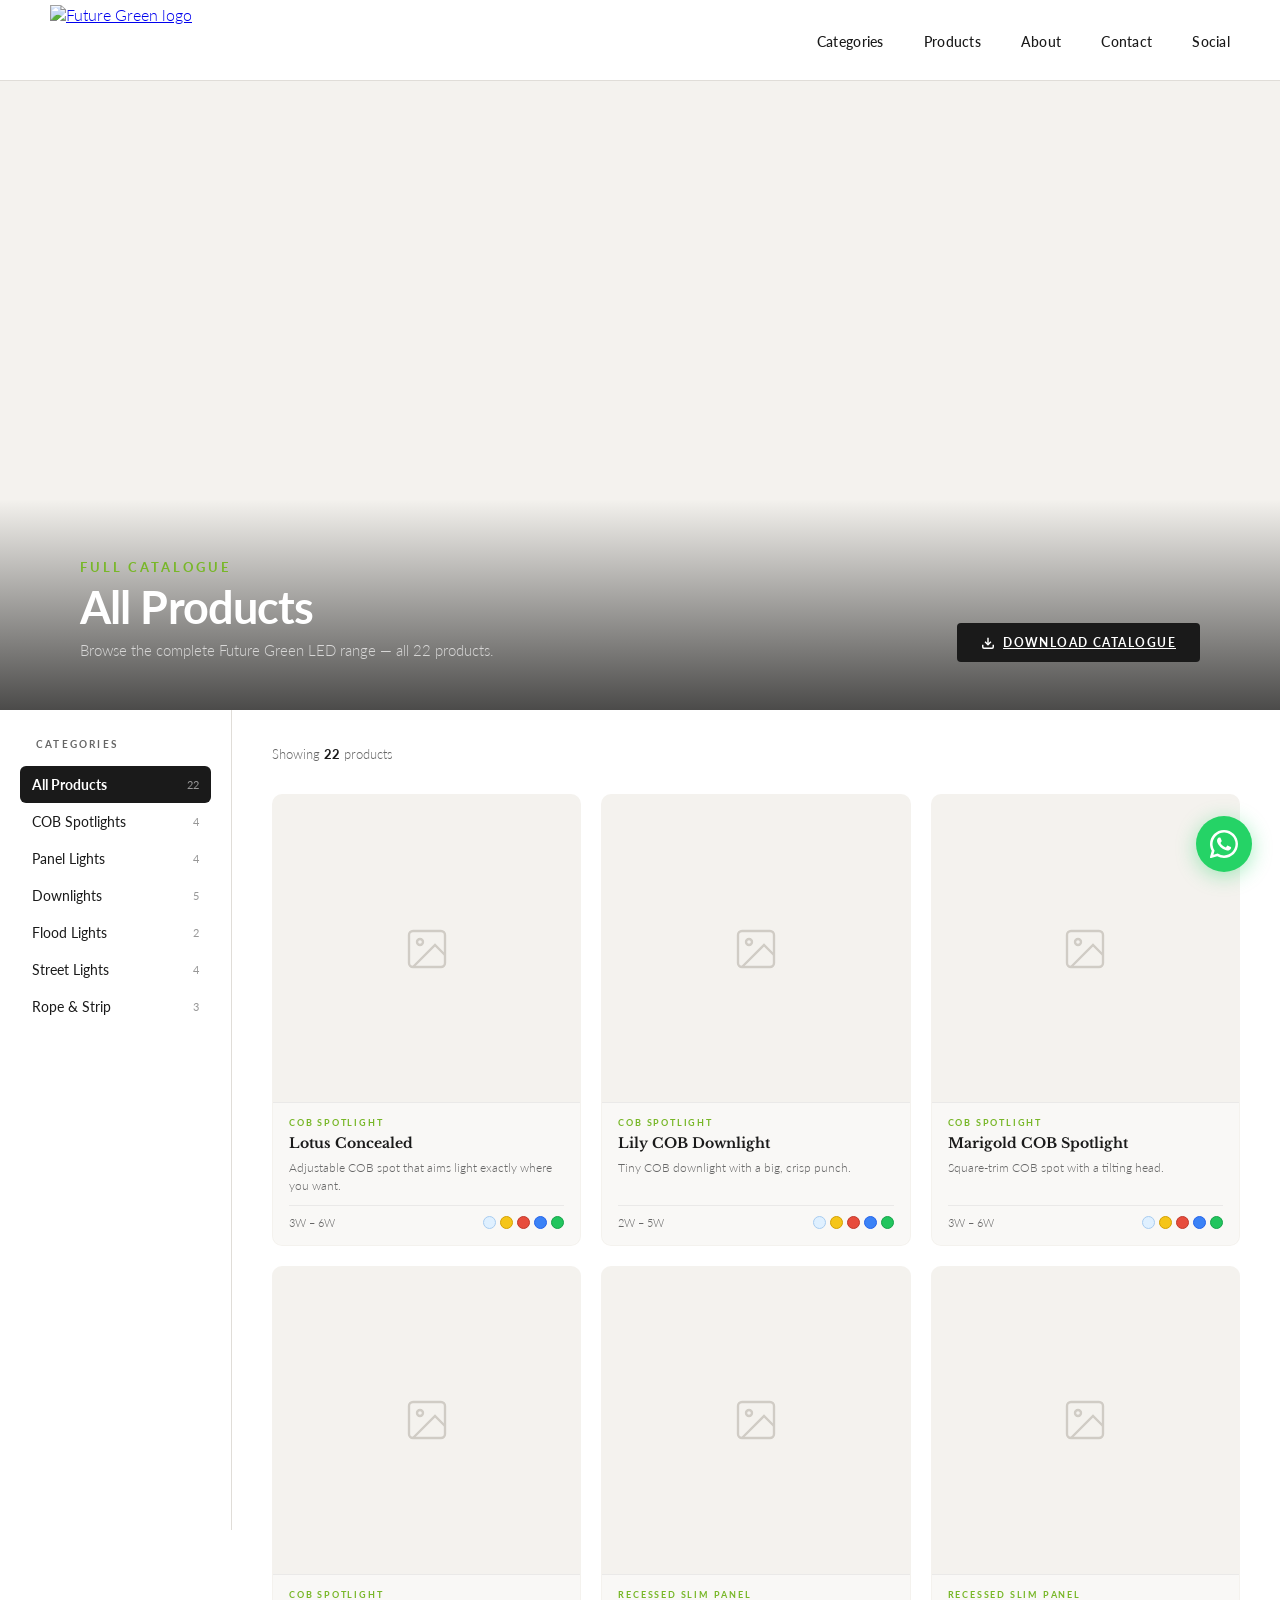
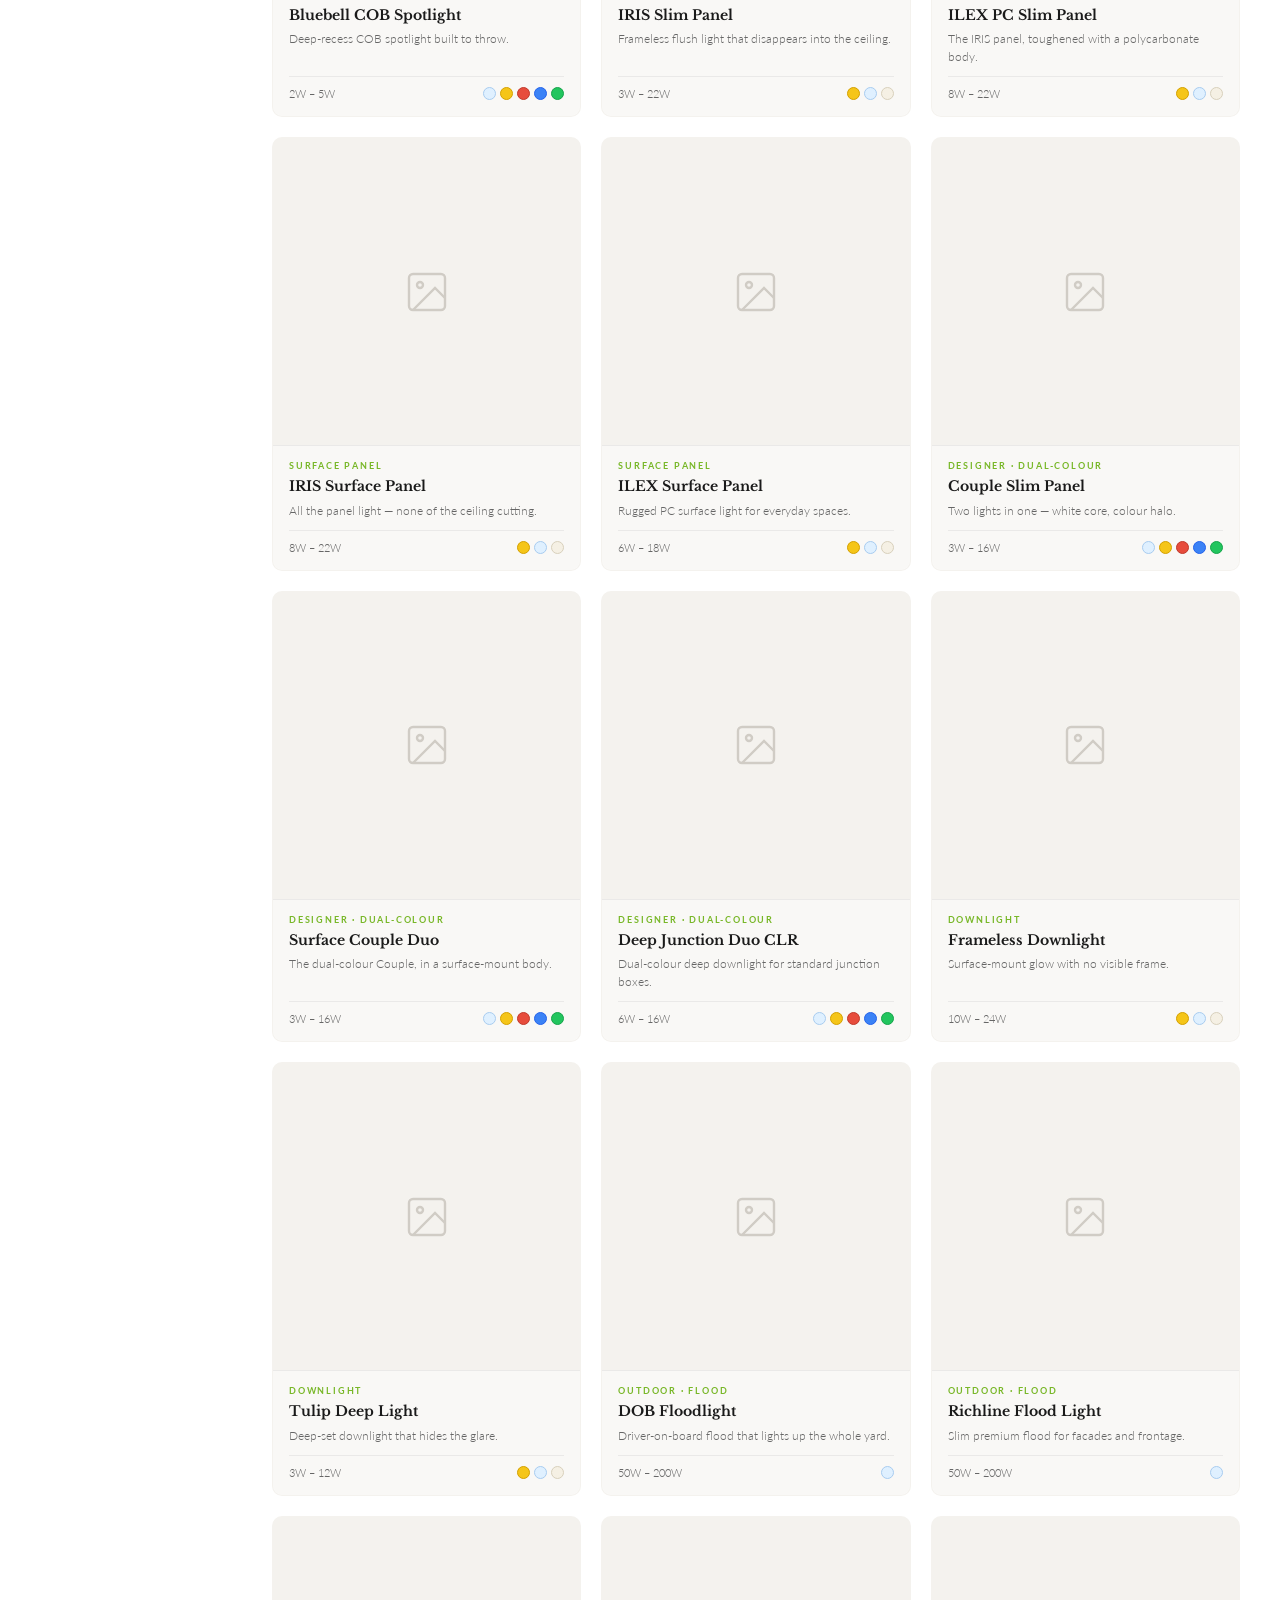
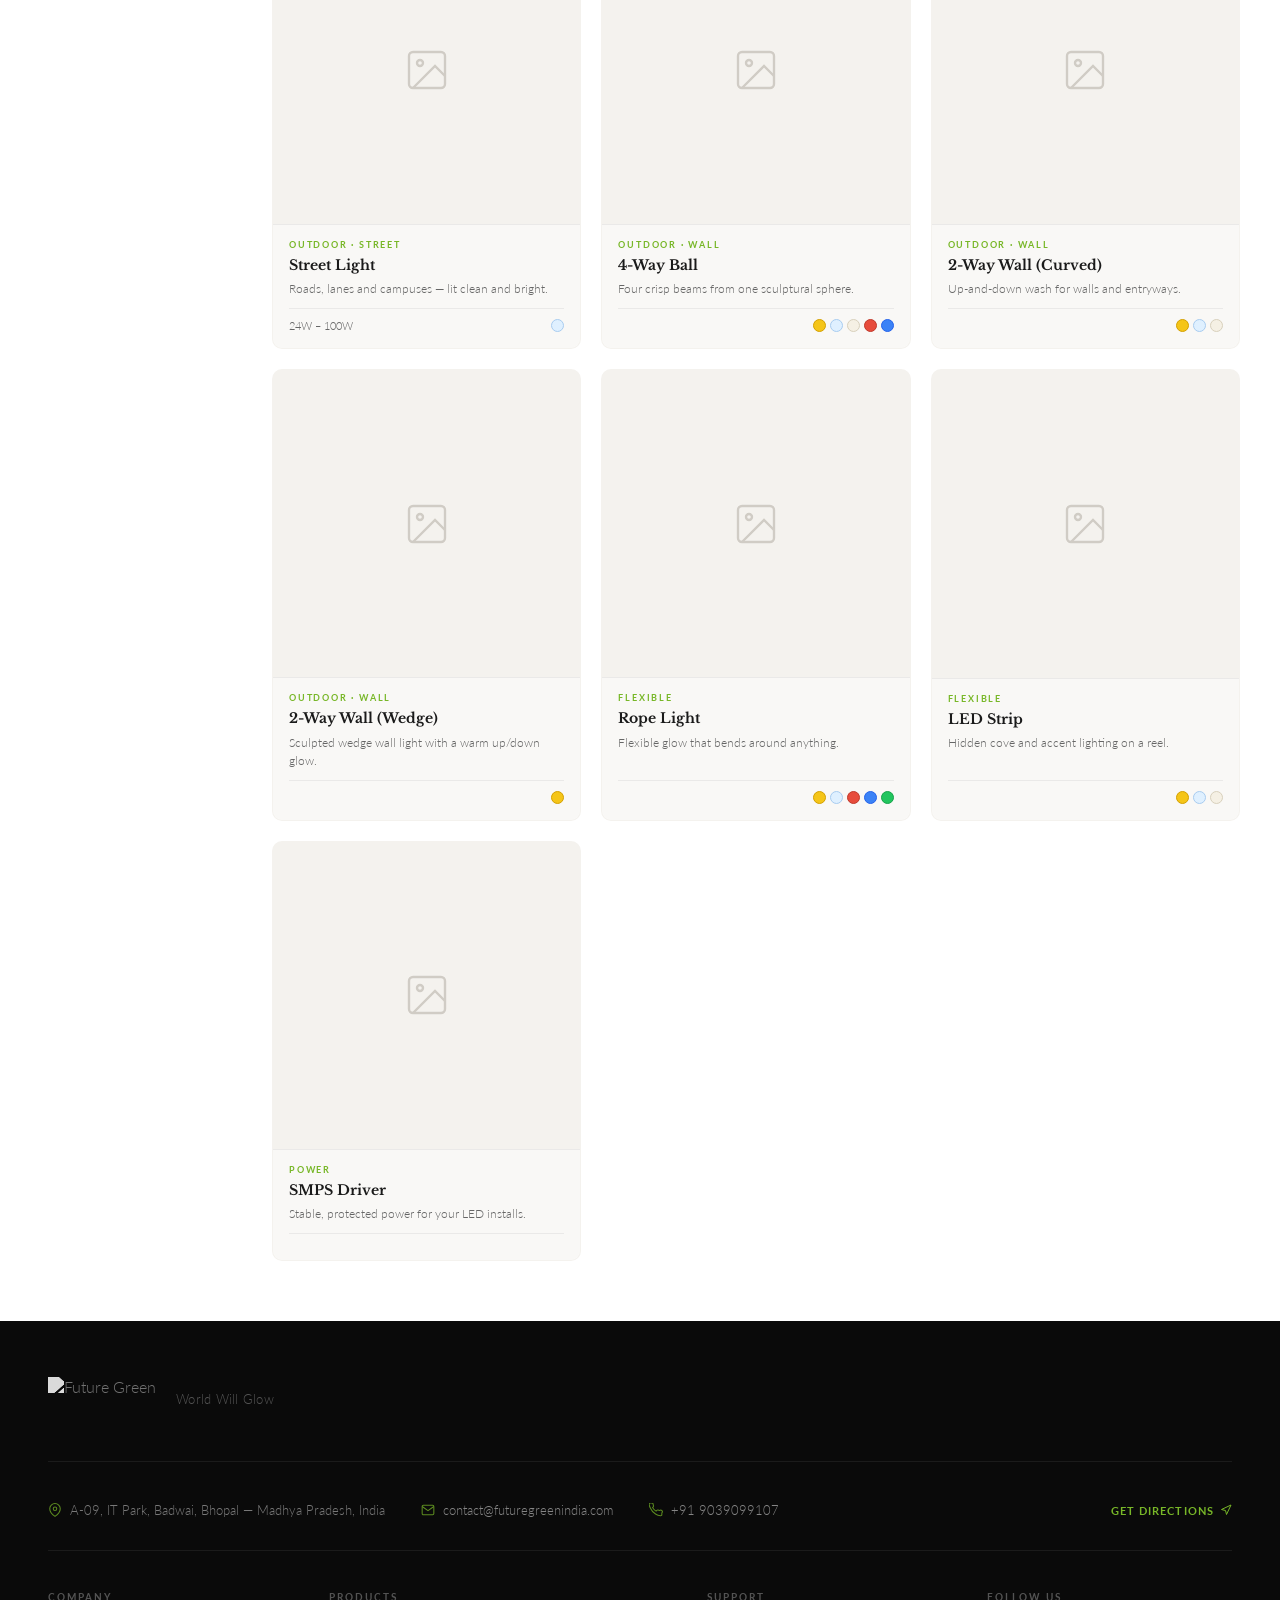
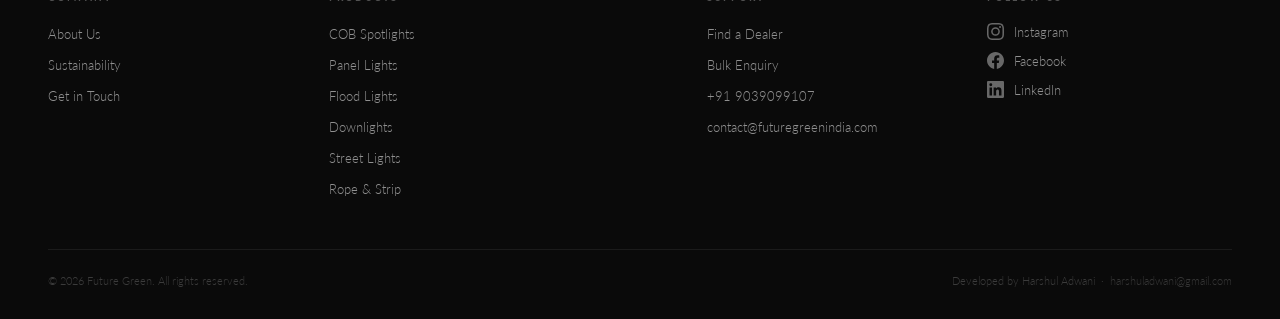
==== commit 1ba6fdbd: "minute bugs" ====
--- a/products.html
+++ b/products.html
@@ -1,29 +1,3 @@
-<!DOCTYPE html>
-<!-- ============================================================
-  products.html — Future Green Product Catalogue
-  ──────────────────────────────────────────────────────────────
-  ONE FILE handles three views driven by URL params:
-
-    products.html              → all 22 products
-    products.html?cat=cob      → COB Spotlights only
-    products.html?id=lotus-concealed → product detail page
-
-  Category slug → JSON category mapping:
-    cob       → COB Spotlight
-    panel     → Recessed Slim Panel, Surface Panel
-    downlight → Downlight, Designer · Dual-Colour
-    flood     → Outdoor · Flood
-    street    → Outdoor · Street, Outdoor · Wall
-    rope      → Flexible, Power
-
-  ALSO UPDATE index.html category hrefs (search cat-cell):
-    COB        → href="products.html?cat=cob"
-    Flood      → href="products.html?cat=flood"
-    Downlights → href="products.html?cat=downlight"
-    Panels     → href="products.html?cat=panel"
-    Rope       → href="products.html?cat=rope"
-    Street     → href="products.html?cat=street"
-============================================================ -->
 <!DOCTYPE html>
 <!-- ============================================================
   products.html — Future Green Product Catalogue
@@ -50,9 +24,174 @@
   <meta charset="UTF-8" />
   <meta name="viewport" content="width=device-width, initial-scale=1.0" />
 
-  <!-- ── Page title (JS updates this per category / product) -->
-  <title>Products — Future Green | LED Lighting India</title>
-  <meta name="description" content="Browse the complete Future Green LED catalogue — COB spotlights, panel lights, flood lights, street lights, rope light and more. 2-year warranty." />
+  <!-- ── TITLE: appears in the browser tab and Google search results
+       ★ TO CHANGE: edit the text between <title> and </title>
+       Note: products.js also updates this dynamically per category / product -->
+  <title>LED Lighting Products — Future Green | COB, Panel, Flood &amp; More</title>
+
+  <!-- ══════════════════════════════════════════════════════════
+       SEO META TAGS
+       These are invisible to visitors but Google reads them.
+       They control how your site appears in search results.
+  ══════════════════════════════════════════════════════════ -->
+
+  <!-- ── description: the text shown under your link in Google results -->
+  <meta name="description" content="Shop the complete Future Green LED catalogue — COB spotlights, slim panel lights, outdoor flood lights, street lights, downlights, rope &amp; strip lights. 2-year warranty. Dealer &amp; bulk enquiries welcome." />
+
+  <!-- ── keywords: words Google uses to understand what your page is about -->
+  <meta name="keywords" content="LED lights India, COB spotlight, LED panel light, flood light, street light, downlight, rope light, LED strip, LED catalogue Bhopal, buy LED lights India, energy saving lights, Future Green LED" />
+
+  <!-- ── author: your company name -->
+  <meta name="author" content="Future Green" />
+
+  <!-- ── robots: allows Google to index this page and follow all its links -->
+  <meta name="robots" content="index, follow" />
+
+  <!-- ── canonical: tells Google THIS is the official URL for this page -->
+  <link rel="canonical" href="https://futuregreenindia.com/products.html" />
+
+
+  <!-- ══════════════════════════════════════════════════════════
+       OPEN GRAPH (OG) TAGS
+       Control the preview card when this page is shared on
+       WhatsApp, Facebook, LinkedIn, etc.
+       ★ TO CHANGE: edit the content="..." on each line
+  ══════════════════════════════════════════════════════════ -->
+  <meta property="og:type"        content="website" />
+  <meta property="og:url"         content="https://futuregreenindia.com/products.html" />
+  <meta property="og:title"       content="LED Lighting Products — Future Green | COB, Panel, Flood &amp; More" />
+  <meta property="og:description" content="Browse 22+ LED products — COB spotlights, slim panels, outdoor flood &amp; street lights, downlights, rope &amp; strip. 2-year warranty. Dealer enquiries welcome." />
+  <meta property="og:image"       content="https://futuregreenindia.com/resources/logo.png" />
+  <meta property="og:locale"      content="en_IN" />
+  <meta property="og:site_name"   content="Future Green" />
+
+  <!-- ── Twitter card: preview specifically for Twitter / X shares -->
+  <meta name="twitter:card"        content="summary_large_image" />
+  <meta name="twitter:title"       content="LED Lighting Products — Future Green | COB, Panel, Flood &amp; More" />
+  <meta name="twitter:description" content="Browse 22+ LED products — COB spotlights, panels, flood lights, street lights, downlights, rope &amp; strip. 2-year warranty." />
+  <meta name="twitter:image"       content="https://futuregreenindia.com/resources/logo.png" />
+
+
+  <!-- ══════════════════════════════════════════════════════════
+       STRUCTURED DATA (JSON-LD)
+       Three schemas stacked together:
+       1. WebPage  — marks this as a product-catalogue page
+       2. BreadcrumbList — shows "Home > Products" in Google results
+       3. ItemList — lists each product category for rich results
+       ★ DO NOT change the @context, @type, or key names
+  ══════════════════════════════════════════════════════════ -->
+  <script type="application/ld+json">
+  [
+    {
+      "@context": "https://schema.org",
+      "@type": "WebPage",
+      "name": "LED Lighting Products — Future Green",
+      "url": "https://futuregreenindia.com/products.html",
+      "description": "Complete LED product catalogue from Future Green — COB spotlights, slim panel lights, outdoor flood lights, street lights, downlights, rope and strip lights with 2-year warranty.",
+      "inLanguage": "en-IN",
+      "isPartOf": {
+        "@type": "WebSite",
+        "name": "Future Green",
+        "url": "https://futuregreenindia.com"
+      },
+      "breadcrumb": {
+        "@type": "BreadcrumbList",
+        "itemListElement": [
+          {
+            "@type": "ListItem",
+            "position": 1,
+            "name": "Home",
+            "item": "https://futuregreenindia.com/"
+          },
+          {
+            "@type": "ListItem",
+            "position": 2,
+            "name": "Products",
+            "item": "https://futuregreenindia.com/products.html"
+          }
+        ]
+      },
+      "publisher": {
+        "@type": "Organization",
+        "name": "Future Green",
+        "url": "https://futuregreenindia.com",
+        "logo": "https://futuregreenindia.com/resources/logo.png",
+        "address": {
+          "@type": "PostalAddress",
+          "streetAddress": "A-09, IT Park, Badwai",
+          "addressLocality": "Bhopal",
+          "addressRegion": "Madhya Pradesh",
+          "addressCountry": "IN"
+        },
+        "contactPoint": {
+          "@type": "ContactPoint",
+          "telephone": "+91-9039099107",
+          "email": "contact@futuregreenindia.com",
+          "contactType": "sales",
+          "availableLanguage": ["English", "Hindi"]
+        },
+        "sameAs": [
+          "https://www.instagram.com/fgledindia",
+          "https://www.facebook.com/fgledindia",
+          "https://www.linkedin.com/company/future-green-india/"
+        ]
+      }
+    },
+    {
+      "@context": "https://schema.org",
+      "@type": "ItemList",
+      "name": "Future Green LED Product Categories",
+      "url": "https://futuregreenindia.com/products.html",
+      "description": "Browse all LED lighting categories from Future Green — India-manufactured, 2-year warranty.",
+      "numberOfItems": 6,
+      "itemListElement": [
+        {
+          "@type": "ListItem",
+          "position": 1,
+          "name": "COB Spotlights",
+          "url": "https://futuregreenindia.com/products.html?cat=cob",
+          "description": "High-output adjustable COB spotlights for residential and commercial ceilings."
+        },
+        {
+          "@type": "ListItem",
+          "position": 2,
+          "name": "Panel Lights",
+          "url": "https://futuregreenindia.com/products.html?cat=panel",
+          "description": "Ultra-slim recessed and surface-mount LED panel lights for offices and homes."
+        },
+        {
+          "@type": "ListItem",
+          "position": 3,
+          "name": "Downlights",
+          "url": "https://futuregreenindia.com/products.html?cat=downlight",
+          "description": "Designer and dual-colour LED downlights for modern interiors."
+        },
+        {
+          "@type": "ListItem",
+          "position": 4,
+          "name": "Flood Lights",
+          "url": "https://futuregreenindia.com/products.html?cat=flood",
+          "description": "Weatherproof outdoor LED flood lights for façades, gardens, and stadiums."
+        },
+        {
+          "@type": "ListItem",
+          "position": 5,
+          "name": "Street Lights",
+          "url": "https://futuregreenindia.com/products.html?cat=street",
+          "description": "Heavy-duty outdoor LED street and wall lights for roads and public spaces."
+        },
+        {
+          "@type": "ListItem",
+          "position": 6,
+          "name": "Rope &amp; Strip Lights",
+          "url": "https://futuregreenindia.com/products.html?cat=rope",
+          "description": "Flexible and power LED rope and strip lights for decorative and accent lighting."
+        }
+      ]
+    }
+  ]
+  </script>
+
 
   <!-- ── Favicons -->
   <link rel="icon"             href="resources/favicon.ico" />
@@ -93,6 +232,7 @@
       <li><a href="products.html" class="nav-products-active">Products</a></li>
       <li><a href="index.html#about">About</a></li>
       <li><a href="index.html#contact">Contact</a></li>
+      <li><a href="index.html#social">Social</a></li>
     </ul>
 
     <button id="hamburger" class="hamburger" aria-label="Open navigation menu" aria-expanded="false" aria-controls="mobileMenu">
@@ -112,6 +252,7 @@
       <li><a href="products.html">Products</a></li>
       <li><a href="index.html#about">About</a></li>
       <li><a href="index.html#contact">Contact</a></li>
+      <li><a href="index.html#social">Social</a></li>
       <li>
         <!-- ★ TO CHANGE WHATSAPP NUMBER: replace 919039099107 -->
         <a href="https://wa.me/919039099107" class="mobile-whatsapp" target="_blank" rel="noopener">WhatsApp Us</a>
@@ -127,24 +268,28 @@
   ══════════════════════════════════════════════════════════ -->
   <div id="listingView">
 
-    <!-- Page header: eyebrow + title + subtitle + download button -->
+    <!-- Page header: full-width hero image with overlay strip at bottom -->
     <div class="prod-header">
-      <div class="prod-header-inner">
-        <div>
-          <!-- These three are updated by JS based on active category -->
-          <span class="prod-eyebrow" id="listEyebrow">Full Catalogue</span>
-          <h1 id="listTitle">All Products</h1>
-          <p class="prod-header-sub" id="listSub">Browse our complete range of LED lighting solutions.</p>
-        </div>
-        <div class="prod-header-actions">
-          <!-- Triggers window.print() which uses the @media print CSS in products.css -->
-          <button class="btn-pdf" onclick="window.print()">
-            <svg width="14" height="14" viewBox="0 0 24 24" fill="none" stroke="currentColor" stroke-width="2.5" aria-hidden="true">
-              <path d="M21 15v4a2 2 0 01-2 2H5a2 2 0 01-2-2v-4"/>
-              <polyline points="7 10 12 15 17 10"/><line x1="12" y1="15" x2="12" y2="3"/>
-            </svg>
-            Download Catalogue
-          </button>
+      <div class="prod-hero-img" aria-hidden="true"></div>
+      <div class="prod-hero-overlay" aria-hidden="true"></div>
+      <div class="prod-hero-strip">
+        <div class="prod-hero-strip-inner">
+          <div>
+            <!-- These three are updated by JS based on active category -->
+            <span class="prod-eyebrow" id="listEyebrow">Full Catalogue</span>
+            <h1 id="listTitle">All Products</h1>
+            <p class="prod-header-sub" id="listSub">Browse our complete range of LED lighting solutions.</p>
+          </div>
+          <div class="prod-header-actions">
+            <!-- Force-downloads the PDF catalogue -->
+            <a class="btn-pdf" href="resources/Future-Green-Catalogue.pdf" download="Future-Green-Catalogue.pdf">
+              <svg width="14" height="14" viewBox="0 0 24 24" fill="none" stroke="currentColor" stroke-width="2.5" aria-hidden="true">
+                <path d="M21 15v4a2 2 0 01-2 2H5a2 2 0 01-2-2v-4"/>
+                <polyline points="7 10 12 15 17 10"/><line x1="12" y1="15" x2="12" y2="3"/>
+              </svg>
+              Download Catalogue
+            </a>
+          </div>
         </div>
       </div>
 
@@ -360,7 +505,7 @@
           <li><a href="index.html#contact">Find a Dealer</a></li>
           <li><a href="index.html#contact">Bulk Enquiry</a></li>
           <li><a href="tel:+919039099107">+91 9039099107</a></li>
-          <li><a href="mailto:fgledindia@gmail.com">fgledindia@gmail.com</a></li>
+          <li><a href="mailto:contact@futuregreenindia.com">contact@futuregreenindia.com</a></li>
         </ul>
       </div>
 
--- a/products.css
+++ b/products.css
@@ -34,39 +34,66 @@
 ================================================================ */
 
 
-/* ── PAGE HEADER ──────────────────────────────────────────────── */
+/* ── PAGE HEADER — mirrors index.html hero exactly ───────────── */
 .prod-header {
-  padding-top: var(--nav-height);
-  background: var(--off-white);
-}
-.prod-header-inner {
-  padding: 20px 50px 16px;
-  display: flex;
-  align-items: center;
+  position: relative;
+  width: 100%;
+  height: 70vh;
+  min-height: 420px;
+  overflow: hidden;
+  background: #f4f2ee;
+  margin-top: var(--nav-height);
+}
+
+/* Background image layer — cropped from top to hide white space */
+.prod-hero-img {
+  position: absolute;
+  inset: 0;
+  background: url('resources/product-range-overview.png') center 65% / cover no-repeat;
+}
+
+/* NO left gradient — removed completely */
+.prod-hero-overlay {
+  display: none;
+}
+
+/* Clean bottom fade only — the one you loved */
+.prod-hero-strip {
+  position: absolute;
+  bottom: 0;
+  left: 0;
+  right: 0;
+  background: linear-gradient(to bottom, transparent 0%, rgba(10,10,10,0.72) 100%);
+}
+.prod-hero-strip-inner {
+  padding: 60px 80px 48px;
+  display: flex;
+  align-items: flex-end;
   justify-content: space-between;
   gap: 16px;
   flex-wrap: wrap;
-  border-bottom: 1px solid var(--border);
-}
+}
+
 .prod-eyebrow {
-  font-size: 11px;
-  font-weight: 500;
+  font-size: 13px;
+  font-weight: 700;
   letter-spacing: 0.22em;
   text-transform: uppercase;
   color: var(--accent);
   margin-bottom: 8px;
   display: block;
 }
-.prod-header-inner h1 {
-  font-size: clamp(22px, 2.5vw, 32px);
+.prod-hero-strip-inner h1 {
+  font-size: clamp(28px, 3.5vw, 48px);
   font-weight: 700;
   line-height: 1.1;
   letter-spacing: -0.02em;
-  margin: 0 0 4px;
+  margin: 0 0 6px;
+  color: #ffffff;
 }
 .prod-header-sub {
-  font-size: 14px;
-  color: var(--mid);
+  font-size: 15px;
+  color: rgba(255,255,255,0.70);
   max-width: 500px;
   line-height: 1.6;
   margin: 0;
@@ -76,6 +103,21 @@
   gap: 12px;
   flex-shrink: 0;
   align-items: center;
+}
+
+/* ── NAV OVERRIDE — force dark links on products page (no hero behind nav) */
+html { scroll-behavior: smooth; }
+#mainNav .nav-links a,
+#mainNav .hamburger span {
+  color: var(--text) !important;
+}
+#mainNav .hamburger span {
+  background: var(--text) !important;
+}
+/* Lock nav permanently white/solid — prevent script.js from making it transparent */
+#mainNav {
+  background: var(--white) !important;
+  box-shadow: 0 1px 0 var(--border) !important;
 }
 
 /* Download Catalogue button */
@@ -613,7 +655,7 @@
 /* Related products section */
 .related-section {
   padding: 60px 50px;
-  background: var(--off-white);
+  background: var(--white);
   border-top: 1px solid var(--border);
 }
 .related-heading {
@@ -717,7 +759,8 @@
 }
 
 @media (max-width: 700px) {
-  .prod-header-inner { padding: 20px 20px 16px; flex-direction: column; align-items: flex-start; }
+  .prod-header { height: 52vh; min-height: 360px; }
+  .prod-hero-strip-inner { padding: 24px 20px 28px; flex-direction: column; align-items: flex-start; }
   .mobile-filter-row { display: block; }
   .btn-mobile-filter { display: flex; }
   .sidebar-close-x { display: block; }
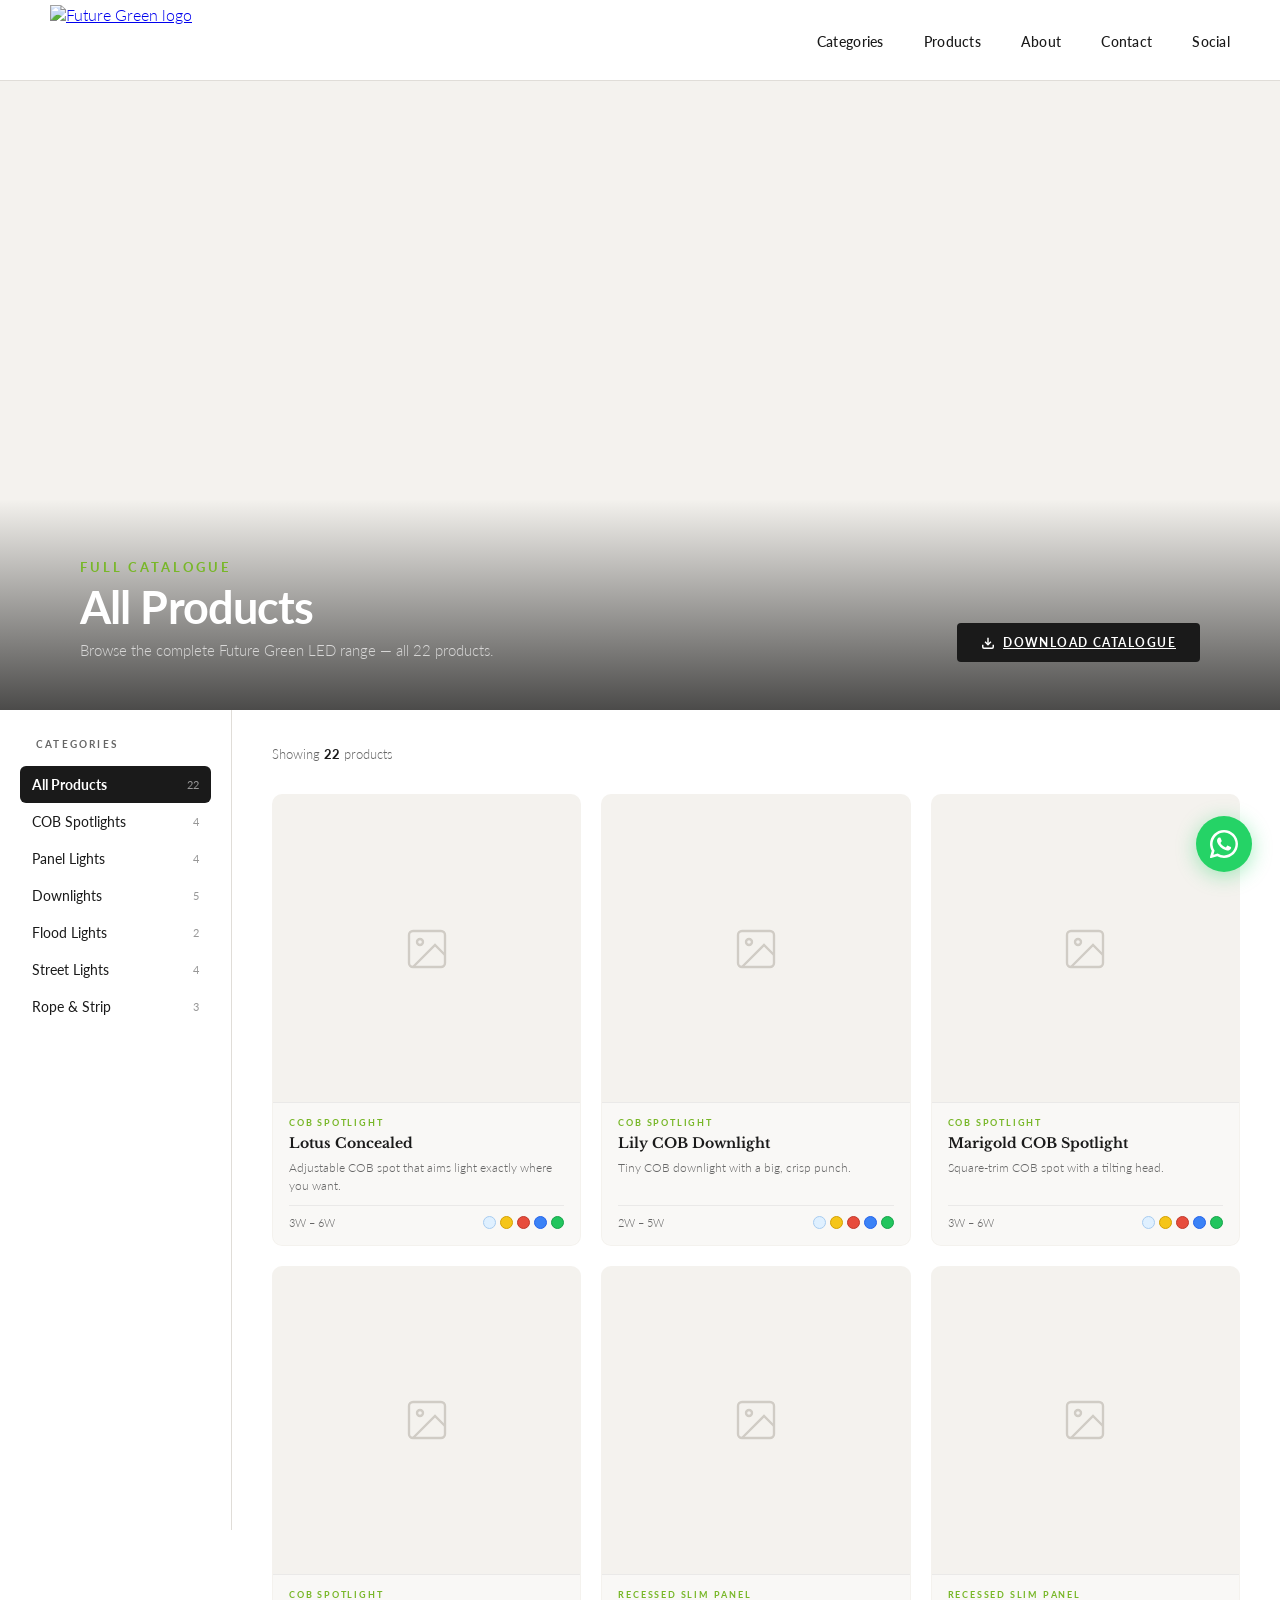
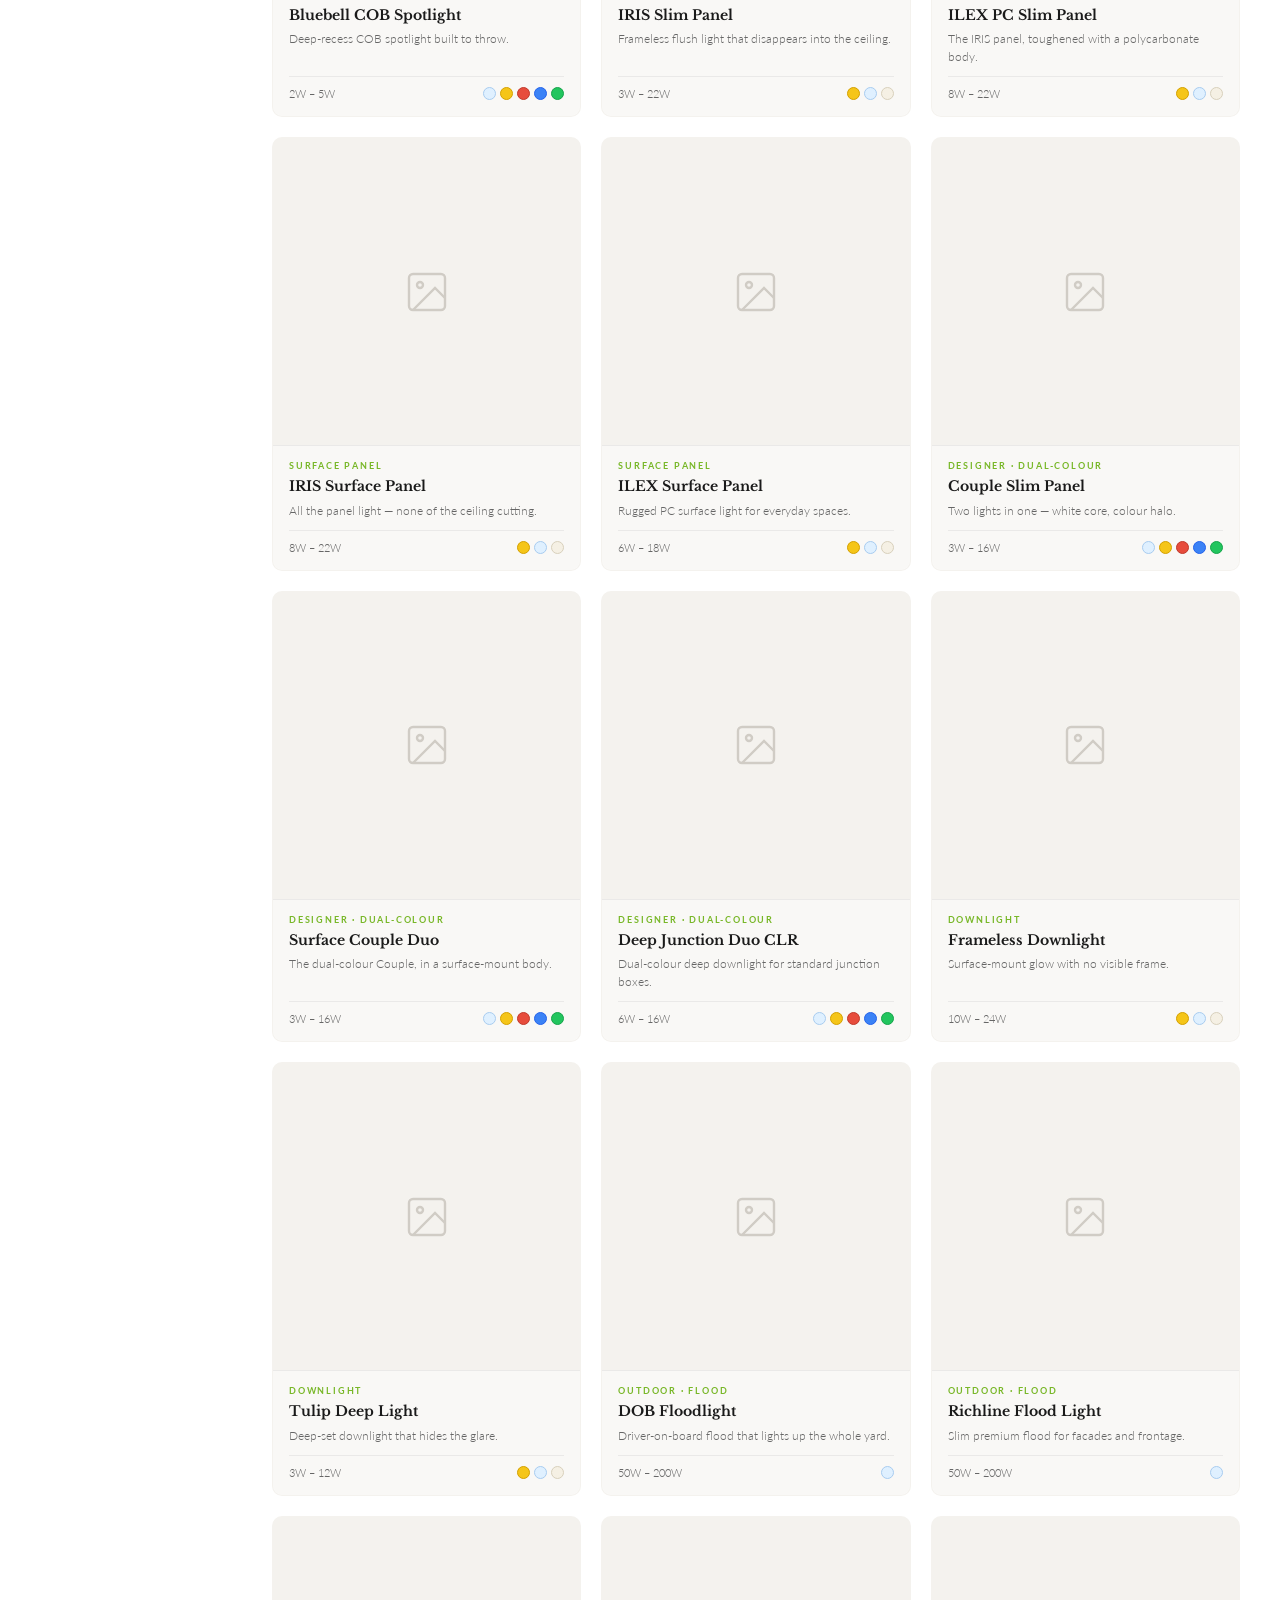
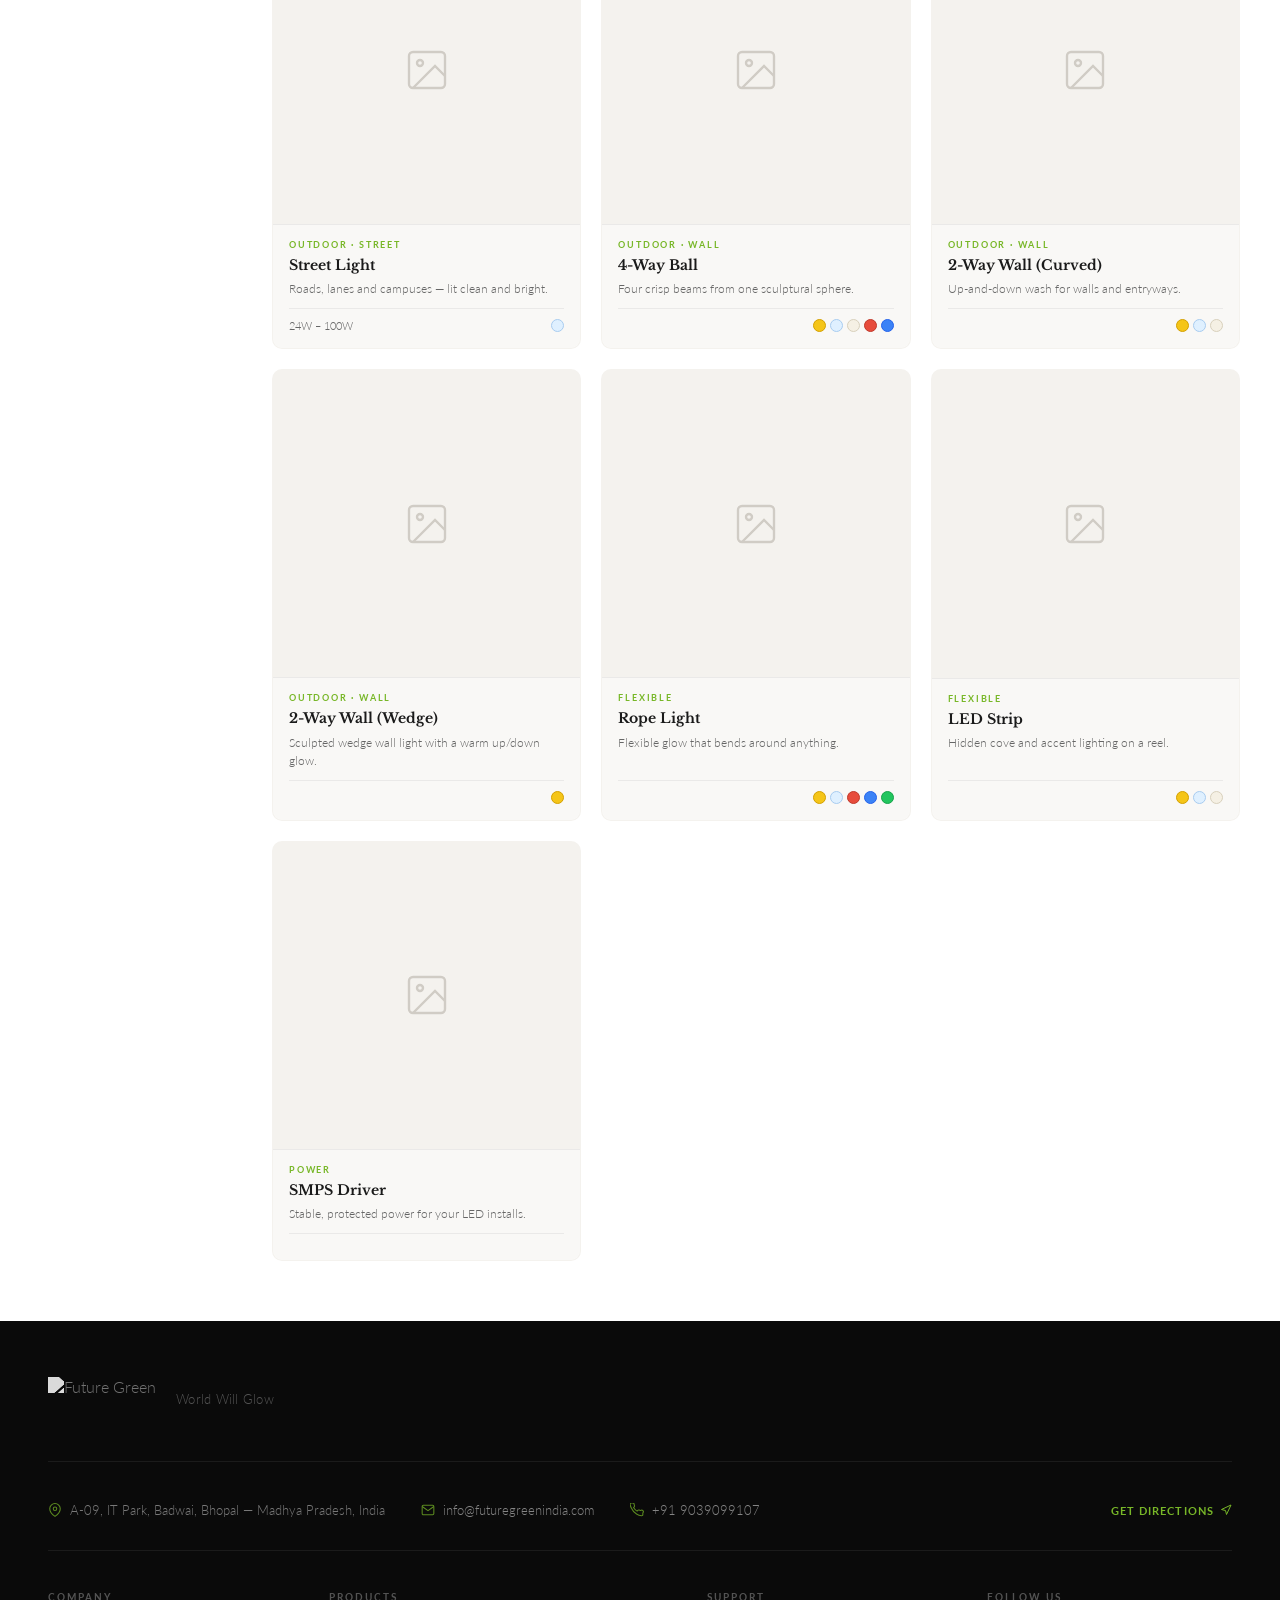
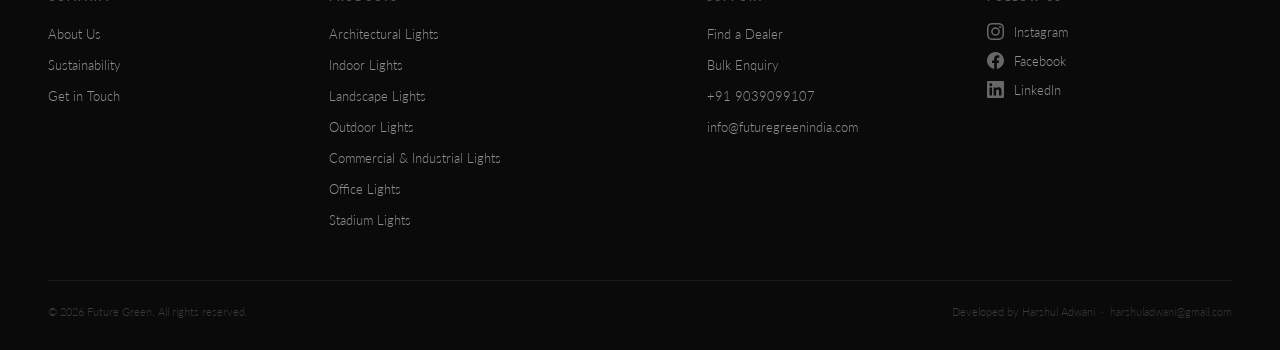
==== commit 4579d4fa: "changed the email to info@futuregreenindia.com" ====
--- a/products.html
+++ b/products.html
@@ -16,8 +16,8 @@
     products.html?id=lotus-concealed → product detail page
 
   CATEGORY SLUGS → edit products-data.js (CATS array):
-    cob       · panel     · downlight
-    flood     · street    · rope
+    architectural · indoor      · landscape
+    outdoor       · commercial  · office · stadium
 ============================================================ -->
 <html lang="en">
 <head>
@@ -27,7 +27,7 @@
   <!-- ── TITLE: appears in the browser tab and Google search results
        ★ TO CHANGE: edit the text between <title> and </title>
        Note: products.js also updates this dynamically per category / product -->
-  <title>LED Lighting Products — Future Green | COB, Panel, Flood &amp; More</title>
+  <title>LED Lighting Products — Future Green | Architectural, Indoor, Outdoor &amp; More</title>
 
   <!-- ══════════════════════════════════════════════════════════
        SEO META TAGS
@@ -36,10 +36,10 @@
   ══════════════════════════════════════════════════════════ -->
 
   <!-- ── description: the text shown under your link in Google results -->
-  <meta name="description" content="Shop the complete Future Green LED catalogue — COB spotlights, slim panel lights, outdoor flood lights, street lights, downlights, rope &amp; strip lights. 2-year warranty. Dealer &amp; bulk enquiries welcome." />
+  <meta name="description" content="Shop the complete Future Green LED catalogue across Architectural, Indoor, Landscape, Outdoor, Commercial &amp; Industrial, Office, and Stadium Lighting. 2-year warranty. Dealer &amp; bulk enquiries welcome." />
 
   <!-- ── keywords: words Google uses to understand what your page is about -->
-  <meta name="keywords" content="LED lights India, COB spotlight, LED panel light, flood light, street light, downlight, rope light, LED strip, LED catalogue Bhopal, buy LED lights India, energy saving lights, Future Green LED" />
+  <meta name="keywords" content="LED lights India, architectural lighting, indoor LED lights, landscape lighting, outdoor LED lights, commercial industrial LED lights, office LED lights, stadium flood lights, LED catalogue Bhopal, buy LED lights India, energy saving lights, Future Green LED" />
 
   <!-- ── author: your company name -->
   <meta name="author" content="Future Green" />
@@ -59,16 +59,16 @@
   ══════════════════════════════════════════════════════════ -->
   <meta property="og:type"        content="website" />
   <meta property="og:url"         content="https://futuregreenindia.com/products.html" />
-  <meta property="og:title"       content="LED Lighting Products — Future Green | COB, Panel, Flood &amp; More" />
-  <meta property="og:description" content="Browse 22+ LED products — COB spotlights, slim panels, outdoor flood &amp; street lights, downlights, rope &amp; strip. 2-year warranty. Dealer enquiries welcome." />
+  <meta property="og:title"       content="LED Lighting Products — Future Green | Architectural, Indoor, Outdoor &amp; More" />
+  <meta property="og:description" content="Browse Future Green's LED range across 7 categories — Architectural, Indoor, Landscape, Outdoor, Commercial &amp; Industrial, Office, and Stadium Lighting. 2-year warranty. Dealer enquiries welcome." />
   <meta property="og:image"       content="https://futuregreenindia.com/resources/logo.png" />
   <meta property="og:locale"      content="en_IN" />
   <meta property="og:site_name"   content="Future Green" />
 
   <!-- ── Twitter card: preview specifically for Twitter / X shares -->
   <meta name="twitter:card"        content="summary_large_image" />
-  <meta name="twitter:title"       content="LED Lighting Products — Future Green | COB, Panel, Flood &amp; More" />
-  <meta name="twitter:description" content="Browse 22+ LED products — COB spotlights, panels, flood lights, street lights, downlights, rope &amp; strip. 2-year warranty." />
+  <meta name="twitter:title"       content="LED Lighting Products — Future Green | Architectural, Indoor, Outdoor &amp; More" />
+  <meta name="twitter:description" content="Browse Future Green's LED range across Architectural, Indoor, Landscape, Outdoor, Commercial &amp; Industrial, Office, and Stadium Lighting. 2-year warranty." />
   <meta name="twitter:image"       content="https://futuregreenindia.com/resources/logo.png" />
 
 
@@ -87,7 +87,7 @@
       "@type": "WebPage",
       "name": "LED Lighting Products — Future Green",
       "url": "https://futuregreenindia.com/products.html",
-      "description": "Complete LED product catalogue from Future Green — COB spotlights, slim panel lights, outdoor flood lights, street lights, downlights, rope and strip lights with 2-year warranty.",
+      "description": "Complete LED product catalogue from Future Green, organised by application — Architectural, Indoor, Landscape, Outdoor, Commercial &amp; Industrial, Office, and Stadium Lighting, with 2-year warranty.",
       "inLanguage": "en-IN",
       "isPartOf": {
         "@type": "WebSite",
@@ -126,7 +126,7 @@
         "contactPoint": {
           "@type": "ContactPoint",
           "telephone": "+91-9039099107",
-          "email": "contact@futuregreenindia.com",
+          "email": "info@futuregreenindia.com",
           "contactType": "sales",
           "availableLanguage": ["English", "Hindi"]
         },
@@ -143,49 +143,56 @@
       "name": "Future Green LED Product Categories",
       "url": "https://futuregreenindia.com/products.html",
       "description": "Browse all LED lighting categories from Future Green — India-manufactured, 2-year warranty.",
-      "numberOfItems": 6,
+      "numberOfItems": 7,
       "itemListElement": [
         {
           "@type": "ListItem",
           "position": 1,
-          "name": "COB Spotlights",
-          "url": "https://futuregreenindia.com/products.html?cat=cob",
-          "description": "High-output adjustable COB spotlights for residential and commercial ceilings."
+          "name": "Architectural Lights",
+          "url": "https://futuregreenindia.com/products.html?cat=architectural",
+          "description": "Elevation and façade lighting — wall washers, panels and cove lighting for building exteriors and architectural features."
         },
         {
           "@type": "ListItem",
           "position": 2,
-          "name": "Panel Lights",
-          "url": "https://futuregreenindia.com/products.html?cat=panel",
-          "description": "Ultra-slim recessed and surface-mount LED panel lights for offices and homes."
+          "name": "Indoor Lights",
+          "url": "https://futuregreenindia.com/products.html?cat=indoor",
+          "description": "COB spotlights, slim panels, downlights, dual-colour designer lights, and strip lighting for homes and indoor spaces."
         },
         {
           "@type": "ListItem",
           "position": 3,
-          "name": "Downlights",
-          "url": "https://futuregreenindia.com/products.html?cat=downlight",
-          "description": "Designer and dual-colour LED downlights for modern interiors."
+          "name": "Landscape Lights",
+          "url": "https://futuregreenindia.com/products.html?cat=landscape",
+          "description": "Garden and landscape lighting solutions for lawns, pathways, and outdoor décor."
         },
         {
           "@type": "ListItem",
           "position": 4,
-          "name": "Flood Lights",
-          "url": "https://futuregreenindia.com/products.html?cat=flood",
-          "description": "Weatherproof outdoor LED flood lights for façades, gardens, and stadiums."
+          "name": "Outdoor Lights",
+          "url": "https://futuregreenindia.com/products.html?cat=outdoor",
+          "description": "Weatherproof outdoor LED lights — elevation wall lights, flood lights and SMPS drivers for exteriors and security."
         },
         {
           "@type": "ListItem",
           "position": 5,
-          "name": "Street Lights",
-          "url": "https://futuregreenindia.com/products.html?cat=street",
-          "description": "Heavy-duty outdoor LED street and wall lights for roads and public spaces."
+          "name": "Commercial &amp; Industrial Lights",
+          "url": "https://futuregreenindia.com/products.html?cat=commercial",
+          "description": "Heavy-duty LED flood lights, street lights, panels, and highbay lighting for commercial and industrial spaces."
         },
         {
           "@type": "ListItem",
           "position": 6,
-          "name": "Rope &amp; Strip Lights",
-          "url": "https://futuregreenindia.com/products.html?cat=rope",
-          "description": "Flexible and power LED rope and strip lights for decorative and accent lighting."
+          "name": "Office Lights",
+          "url": "https://futuregreenindia.com/products.html?cat=office",
+          "description": "Slim panels, downlights, and COB spotlights for comfortable, glare-free office illumination."
+        },
+        {
+          "@type": "ListItem",
+          "position": 7,
+          "name": "Stadium Lights",
+          "url": "https://futuregreenindia.com/products.html?cat=stadium",
+          "description": "High-power flood lights and street lights for stadiums and large outdoor venues."
         }
       ]
     }
@@ -293,15 +300,6 @@
         </div>
       </div>
 
-      <!-- Mobile-only filter button — triggers sidebar drawer -->
-      <div class="mobile-filter-row" id="mobileFilterRow">
-        <button class="btn-mobile-filter" onclick="openSidebar()" aria-label="Open category filter">
-          <svg width="14" height="14" viewBox="0 0 24 24" fill="none" stroke="currentColor" stroke-width="2.5" aria-hidden="true">
-            <polygon points="22 3 2 3 10 12.46 10 19 14 21 14 12.46 22 3"/>
-          </svg>
-          Filter by Category
-        </button>
-      </div>
     </div>
 
     <!-- Backdrop overlay — clicking it closes the mobile sidebar -->
@@ -324,6 +322,13 @@
         <div class="prod-results-row">
           <!-- Product count text e.g. "Showing 22 products" -->
           <p class="prod-count" id="prodCount"></p>
+          <!-- Mobile-only filter button — triggers sidebar drawer -->
+          <button class="btn-mobile-filter" onclick="openSidebar()" aria-label="Open category filter">
+            <svg width="14" height="14" viewBox="0 0 24 24" fill="none" stroke="currentColor" stroke-width="2.5" aria-hidden="true">
+              <polygon points="22 3 2 3 10 12.46 10 19 14 21 14 12.46 22 3"/>
+            </svg>
+            Filter
+          </button>
         </div>
         <!-- ★ Product cards are injected here by products.js → renderGrid() -->
         <div class="prod-grid" id="prodGrid"></div>
@@ -459,7 +464,7 @@
         <svg width="14" height="14" viewBox="0 0 24 24" fill="none" stroke="currentColor" stroke-width="1.8" aria-hidden="true">
           <path d="M4 4h16c1.1 0 2 .9 2 2v12c0 1.1-.9 2-2 2H4c-1.1 0-2-.9-2-2V6c0-1.1.9-2 2-2z"/><polyline points="22,6 12,13 2,6"/>
         </svg>
-        <a href="mailto:contact@futuregreenindia.com">contact@futuregreenindia.com</a>
+        <a href="mailto:info@futuregreenindia.com">info@futuregreenindia.com</a>
       </div>
 
       <div class="footer-loc-item">
@@ -490,12 +495,13 @@
       <div class="footer-col">
         <h3>Products</h3>
         <ul role="list">
-          <li><a href="products.html?cat=cob">COB Spotlights</a></li>
-          <li><a href="products.html?cat=panel">Panel Lights</a></li>
-          <li><a href="products.html?cat=flood">Flood Lights</a></li>
-          <li><a href="products.html?cat=downlight">Downlights</a></li>
-          <li><a href="products.html?cat=street">Street Lights</a></li>
-          <li><a href="products.html?cat=rope">Rope &amp; Strip</a></li>
+          <li><a href="products.html?cat=architectural">Architectural Lights</a></li>
+          <li><a href="products.html?cat=indoor">Indoor Lights</a></li>
+          <li><a href="products.html?cat=landscape">Landscape Lights</a></li>
+          <li><a href="products.html?cat=outdoor">Outdoor Lights</a></li>
+          <li><a href="products.html?cat=commercial">Commercial &amp; Industrial Lights</a></li>
+          <li><a href="products.html?cat=office">Office Lights</a></li>
+          <li><a href="products.html?cat=stadium">Stadium Lights</a></li>
         </ul>
       </div>
 
@@ -505,7 +511,7 @@
           <li><a href="index.html#contact">Find a Dealer</a></li>
           <li><a href="index.html#contact">Bulk Enquiry</a></li>
           <li><a href="tel:+919039099107">+91 9039099107</a></li>
-          <li><a href="mailto:contact@futuregreenindia.com">contact@futuregreenindia.com</a></li>
+          <li><a href="mailto:info@futuregreenindia.com">info@futuregreenindia.com</a></li>
         </ul>
       </div>
 
--- a/products.css
+++ b/products.css
@@ -140,26 +140,33 @@
 }
 .btn-pdf:hover { background: #333; transform: translateY(-2px); }
 
-/* Mobile filter button — shown only on small screens */
+/* Mobile filter button — shown only on small screens, sits right of count */
 .btn-mobile-filter {
   display: none;
   align-items: center;
-  gap: 8px;
-  padding: 10px 18px;
-  background: var(--white);
-  color: var(--text);
-  border: 1.5px solid var(--border);
+  gap: 7px;
+  padding: 9px 16px;
+  background: #f4f2ee;
+  color: var(--text);
+  border: 1.5px solid #dedad4;
   border-radius: 6px;
   font-family: 'Lato', sans-serif;
-  font-size: 13px;
-  font-weight: 700;
-  letter-spacing: 0.04em;
+  font-size: 12px;
+  font-weight: 700;
+  letter-spacing: 0.08em;
+  text-transform: uppercase;
   cursor: pointer;
   white-space: nowrap;
-  transition: border-color 0.2s, background 0.2s;
-}
-.btn-mobile-filter:hover { border-color: var(--text); background: var(--off-white); }
-.btn-mobile-filter svg { color: var(--text); }
+  flex-shrink: 0;
+  margin-left: auto;
+  transition: border-color 0.2s, background 0.2s, box-shadow 0.2s;
+}
+.btn-mobile-filter:hover {
+  border-color: #c5c0b8;
+  background: #eceae5;
+  box-shadow: 0 2px 8px rgba(0,0,0,0.08);
+}
+.btn-mobile-filter svg { color: var(--text); opacity: 0.7; }
 
 
 /* ── MAIN LAYOUT ──────────────────────────────────────────────── */
@@ -671,13 +678,7 @@
   gap: 16px;
 }
 
-/* Mobile filter row — hidden on desktop */
-.mobile-filter-row {
-  display: none;
-  padding: 12px 20px;
-  border-bottom: 1px solid var(--border);
-  background: var(--off-white);
-}
+/* Mobile filter row — removed; button now lives inside .prod-results-row */
 
 /* Mobile sidebar backdrop overlay */
 .sidebar-backdrop {
@@ -761,7 +762,6 @@
 @media (max-width: 700px) {
   .prod-header { height: 52vh; min-height: 360px; }
   .prod-hero-strip-inner { padding: 24px 20px 28px; flex-direction: column; align-items: flex-start; }
-  .mobile-filter-row { display: block; }
   .btn-mobile-filter { display: flex; }
   .sidebar-close-x { display: block; }
 
